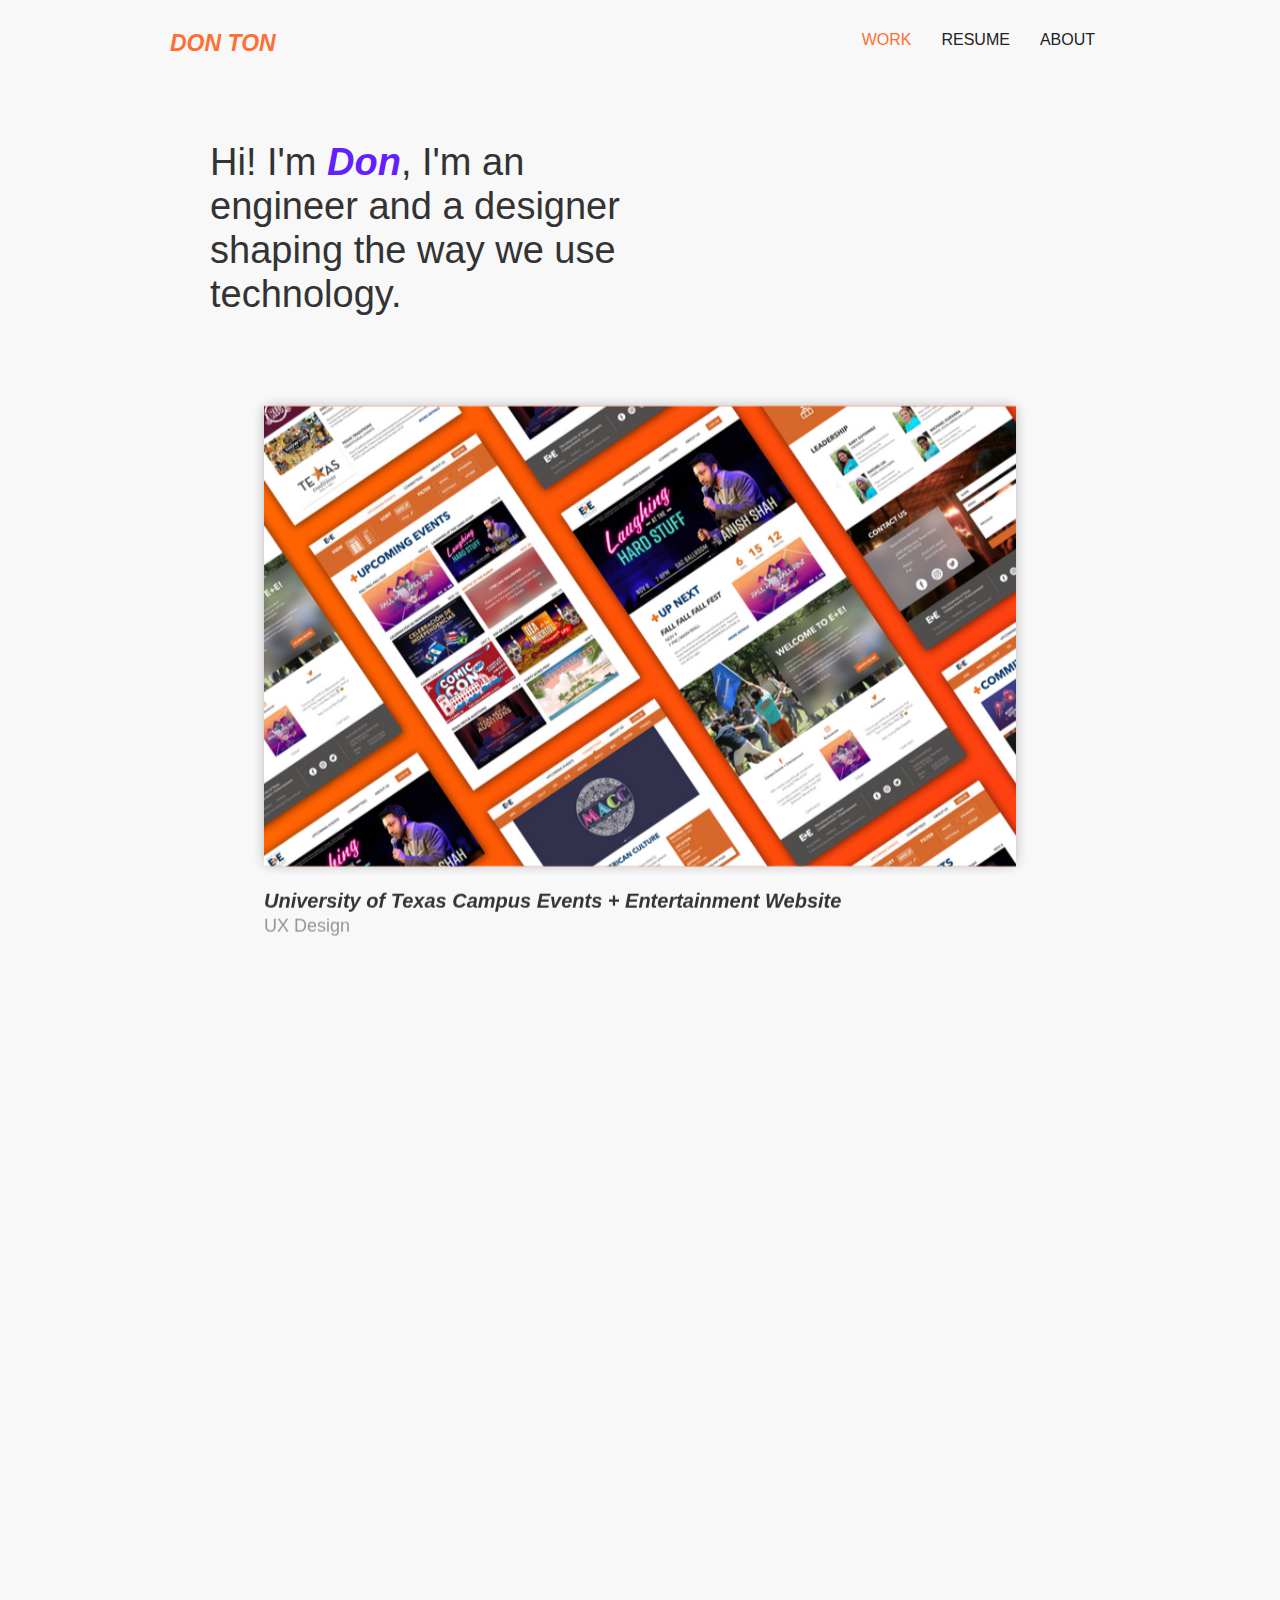
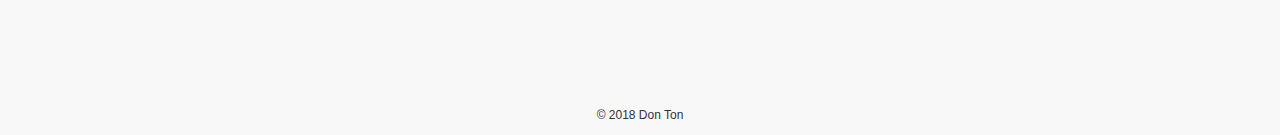
==== index.html @ e2d42fc4 "fixed coming soon images" ====
<!DOCTYPE html>
<!--  This site was created in Webflow. http://www.webflow.com  -->
<!--  Last Published: Tue Jan 30 2018 04:08:48 GMT+0000 (UTC)  -->
<html data-wf-page="5a4bef11a12183000115ef0e" data-wf-site="5a4bef11a12183000115ef0d">
<head>
  <meta charset="utf-8">
  <title>Don Ton</title>
  <meta content="width=device-width, initial-scale=1" name="viewport">
  <meta content="Webflow" name="generator">
  <link href="css/normalize.css" rel="stylesheet" type="text/css">
  <link href="css/webflow.css" rel="stylesheet" type="text/css">
  <link href="css/dontonportfolio.webflow.css" rel="stylesheet" type="text/css">
  <script src="https://ajax.googleapis.com/ajax/libs/webfont/1.4.7/webfont.js" type="text/javascript"></script>
  <script type="text/javascript">WebFont.load({  google: {    families: ["Changa One:400,400italic","Droid Sans:400,700","Roboto:100,100italic,300,300italic,regular,italic,500,500italic,700,700italic,900,900italic","Cabin:regular,italic,500,500italic,600,600italic,700,700italic","PT Sans Narrow:regular,700","Josefin Sans:100,100italic,300,300italic,regular,italic,600,600italic,700,700italic"]  }});</script>
  <!-- [if lt IE 9]><script src="https://cdnjs.cloudflare.com/ajax/libs/html5shiv/3.7.3/html5shiv.min.js" type="text/javascript"></script><![endif] -->
  <script type="text/javascript">!function(o,c){var n=c.documentElement,t=" w-mod-";n.className+=t+"js",("ontouchstart"in o||o.DocumentTouch&&c instanceof DocumentTouch)&&(n.className+=t+"touch")}(window,document);</script>
  <link href="images/32px.png" rel="shortcut icon" type="image/x-icon">
  <link href="images/256px.png" rel="apple-touch-icon">
  <!--  Global site tag (gtag.js) - Google Analytics  -->
  <script async="" src="https://www.googletagmanager.com/gtag/js?id=UA-113300469-1"></script>
  <script>
  window.dataLayer = window.dataLayer || [];
  function gtag(){dataLayer.push(arguments);}
  gtag('js', new Date());
  gtag('config', 'UA-113300469-1');
</script>
</head>
<body class="body">
  <div data-collapse="medium" data-animation="default" data-duration="400" id="top" class="navbar-2 w-nav">
    <div class="w-container">
      <a href="index.html" class="brand-2 w-nav-brand">
        <h1 class="heading-13">DON TON</h1>
      </a>
      <nav role="navigation" class="nav-menu w-nav-menu"><a href="index.html" class="nav ddnav w-nav-link">WORK</a><a href="https://drive.google.com/file/d/0BwDYaJEDB7R3Z2VQX3RZTGI2TVE/view?usp=sharing" target="_blank" class="nav ddnav w-nav-link">RESUME</a><a href="about.html" class="nav ddnav w-nav-link">ABOUT</a></nav>
      <div class="menu-button w-nav-button">
        <div class="w-icon-nav-menu"></div>
      </div>
    </div>
  </div>
  <div class="section-5">
    <div class="container w-container">
      <div class="div-block-2">
        <h1 class="heading-2">Hi! I&#x27;m <span><span class="text-span">Don</span></span>, I&#x27;m an engineer and a designer shaping the way we use technology.</h1>
      </div>
    </div>
  </div>
  <div class="section-3">
    <div class="container-2 w-container">
      <div class="div-block-3">
        <div data-w-id="9447a1da-b2bb-6eb6-b1cc-6c941871464e" style="-webkit-transform:translateX(0) translateY(50PX) translateZ(0) scaleX(1) scaleY(1) scaleZ(1) rotateX(0) rotateY(0) rotateZ(0) skewX(0) skewY(0);-moz-transform:translateX(0) translateY(50PX) translateZ(0) scaleX(1) scaleY(1) scaleZ(1) rotateX(0) rotateY(0) rotateZ(0) skewX(0) skewY(0);-ms-transform:translateX(0) translateY(50PX) translateZ(0) scaleX(1) scaleY(1) scaleZ(1) rotateX(0) rotateY(0) rotateZ(0) skewX(0) skewY(0);transform:translateX(0) translateY(50PX) translateZ(0) scaleX(1) scaleY(1) scaleZ(1) rotateX(0) rotateY(0) rotateZ(0) skewX(0) skewY(0);opacity:0"><a href="campus-e-e.html" class="link-block w-inline-block"><img src="images/EE-Site-Transparent.png" width="960" srcset="images/EE-Site-Transparent-p-500.png 500w, images/EE-Site-Transparent-p-800.png 800w, images/EE-Site-Transparent-p-1080.png 1080w, images/EE-Site-Transparent-p-1600.png 1600w, images/EE-Site-Transparent.png 1920w" sizes="(max-width: 767px) 80vw, (max-width: 991px) 582.390625px, 752px" class="hoverimage"></a>
          <div class="text-block work-title"><a href="campus-e-e.html" class="link-2">University of Texas Campus Events + Entertainment Website</a></div>
          <div class="text-block-2 work-subtitle">UX Design</div>
        </div>
        <div class="div-block-6">
          <div data-w-id="d69707d6-e929-59fb-30eb-689b2f5134c8" style="-webkit-transform:translateX(0) translateY(50PX) translateZ(0) scaleX(1) scaleY(1) scaleZ(1) rotateX(0) rotateY(0) rotateZ(0) skewX(0) skewY(0);-moz-transform:translateX(0) translateY(50PX) translateZ(0) scaleX(1) scaleY(1) scaleZ(1) rotateX(0) rotateY(0) rotateZ(0) skewX(0) skewY(0);-ms-transform:translateX(0) translateY(50PX) translateZ(0) scaleX(1) scaleY(1) scaleZ(1) rotateX(0) rotateY(0) rotateZ(0) skewX(0) skewY(0);transform:translateX(0) translateY(50PX) translateZ(0) scaleX(1) scaleY(1) scaleZ(1) rotateX(0) rotateY(0) rotateZ(0) skewX(0) skewY(0);opacity:0" class="div-block-5"><a href="kayak-test-plan.html" class="link-block-3 w-inline-block"><img src="images/kayak_logo.png" width="424" srcset="images/kayak_logo-p-500.png 500w, images/kayak_logo-p-800.png 800w, images/kayak_logo-p-1080.png 1080w, images/kayak_logo.png 1400w" sizes="(max-width: 767px) 80vw, (max-width: 991px) 283.6875px, 368.5px" class="image-8 hoverimage"><img src="https://d3e54v103j8qbb.cloudfront.net/img/image-placeholder.svg" class="image-7"></a>
            <div class="text-block work-title"><a href="kayak-test-plan.html" class="link">Kayak.com</a></div>
            <div class="text-block-2 work-subtitle">Usability Test Plan</div>
          </div>
          <div data-w-id="7bc3f62b-4ec5-2bdc-a363-fc3814b26ce9" style="-webkit-transform:translateX(0) translateY(50PX) translateZ(0) scaleX(1) scaleY(1) scaleZ(1) rotateX(0) rotateY(0) rotateZ(0) skewX(0) skewY(0);-moz-transform:translateX(0) translateY(50PX) translateZ(0) scaleX(1) scaleY(1) scaleZ(1) rotateX(0) rotateY(0) rotateZ(0) skewX(0) skewY(0);-ms-transform:translateX(0) translateY(50PX) translateZ(0) scaleX(1) scaleY(1) scaleZ(1) rotateX(0) rotateY(0) rotateZ(0) skewX(0) skewY(0);transform:translateX(0) translateY(50PX) translateZ(0) scaleX(1) scaleY(1) scaleZ(1) rotateX(0) rotateY(0) rotateZ(0) skewX(0) skewY(0);opacity:0" class="div-block-4"><a href="mahlzeit.html" class="link-block-2 work-small-link-block w-inline-block"><img src="images/mahlzeit.png" srcset="images/mahlzeit-p-500.png 500w, images/mahlzeit.png 800w" sizes="(max-width: 767px) 80vw, (max-width: 991px) 283.6875px, 368.5px" class="image-6 hoverimage mahlzeit"></a>
            <div class="text-block work-title"><a href="mahlzeit.html" class="link-7">Mahlzeit</a></div>
            <div class="text-block-2 work-subtitle">UX Design</div>
          </div>
        </div>
        <div class="div-block-6">
          <div data-w-id="d1ca4bf1-6d87-4ffd-d56f-b4060c0e8e09" style="-webkit-transform:translateX(0) translateY(50PX) translateZ(0) scaleX(1) scaleY(1) scaleZ(1) rotateX(0) rotateY(0) rotateZ(0) skewX(0) skewY(0);-moz-transform:translateX(0) translateY(50PX) translateZ(0) scaleX(1) scaleY(1) scaleZ(1) rotateX(0) rotateY(0) rotateZ(0) skewX(0) skewY(0);-ms-transform:translateX(0) translateY(50PX) translateZ(0) scaleX(1) scaleY(1) scaleZ(1) rotateX(0) rotateY(0) rotateZ(0) skewX(0) skewY(0);transform:translateX(0) translateY(50PX) translateZ(0) scaleX(1) scaleY(1) scaleZ(1) rotateX(0) rotateY(0) rotateZ(0) skewX(0) skewY(0);opacity:0" class="_3-div-block"><a href="#" data-w-id="c76c3f83-8e18-0bca-6c7d-7556d8a70be1" class="link-block-2 work-small-link-block wingspan-logo w-inline-block"><img src="images/Logo.png" srcset="images/Logo-p-500.png 500w, images/Logo-p-800.png 800w, images/Logo-p-1080.png 1080w, images/Logo-p-1600.png 1600w, images/Logo.png 1920w" sizes="(max-width: 767px) 80vw, (max-width: 991px) 283.6875px, 368.5px" data-w-id="86e33821-9296-d66e-a7e3-c7a1978250fe" class="hoverimage wingspan-image"><div data-w-id="7f55cafb-b889-8d46-1df0-5eab8d3a43fb" style="opacity:0" class="div-block-56"><img src="images/Coming-Soon.png" srcset="images/Coming-Soon.png 500w, images/Coming-Soon.png 800w, images/Coming-Soon.png 1080w, images/Coming-Soon.png 1600w, images/Coming-Soon.png 1920w" sizes="(max-width: 767px) 80vw, 100vw" class="image-48"></div></a>
            <div class="text-block work-title">Wingspan, <span class="text-span-4">Travel App</span> - Coming Soon!</div>
            <div class="text-block-2 work-subtitle">UI Design</div>
          </div>
          <div data-w-id="a17f3836-2efb-3d83-316a-ea0e5244ef3d" style="-webkit-transform:translateX(0) translateY(50PX) translateZ(0) scaleX(1) scaleY(1) scaleZ(1) rotateX(0) rotateY(0) rotateZ(0) skewX(0) skewY(0);-moz-transform:translateX(0) translateY(50PX) translateZ(0) scaleX(1) scaleY(1) scaleZ(1) rotateX(0) rotateY(0) rotateZ(0) skewX(0) skewY(0);-ms-transform:translateX(0) translateY(50PX) translateZ(0) scaleX(1) scaleY(1) scaleZ(1) rotateX(0) rotateY(0) rotateZ(0) skewX(0) skewY(0);transform:translateX(0) translateY(50PX) translateZ(0) scaleX(1) scaleY(1) scaleZ(1) rotateX(0) rotateY(0) rotateZ(0) skewX(0) skewY(0);opacity:0" class="aurora-div-block">
            <a data-w-id="2f7067c3-fb6d-7359-968e-c7de57737de2" class="link-block-3 aurora-link-block w-inline-block">
              <div data-w-id="fc882aa8-d7e2-8c16-4613-5b9566a446fc" style="opacity:0" class="div-block-56"><img src="images/Coming-Soon.png" srcset="images/Coming-Soon.png 500w, images/Coming-Soon.png 800w, images/Coming-Soon.png 1080w, images/Coming-Soon.png 1600w, images/Coming-Soon.png 1920w" sizes="(max-width: 767px) 80vw, 100vw" class="image-48"></div><img src="images/Aurora-Logo.png" width="424" srcset="images/Aurora-Logo-p-500.png 500w, images/Aurora-Logo-p-800.png 800w, images/Aurora-Logo-p-1080.png 1080w, images/Aurora-Logo-p-1600.png 1600w, images/Aurora-Logo.png 1920w" sizes="(max-width: 767px) 80vw, (max-width: 991px) 283.6875px, 368.5px" data-w-id="dc623fe4-3d17-f703-9fc0-3b1ca26b6075" class="hoverimage aurora-logo"><img src="https://d3e54v103j8qbb.cloudfront.net/img/image-placeholder.svg" class="image-7"></a>
            <div class="text-block work-title"><a href="https://docs.google.com/document/d/1ycQDcI0s8FsYxMgKnh8qW-5f6Nqr53JHQDt6gUp_l6w/edit?usp=sharing" target="_blank" class="link">A</a>urora, <span class="text-span-3">Guitar Teaching Tool</span> - Coming soon!</div>
            <div class="text-block-2 work-subtitle">UX Design</div>
          </div>
        </div>
      </div>
    </div>
  </div>
  <div>
    <div class="w-container">
      <div>
        <p class="paragraph-12">© 2018 Don Ton</p>
      </div>
    </div>
  </div>
  <script src="https://ajax.googleapis.com/ajax/libs/jquery/2.2.0/jquery.min.js" type="text/javascript"></script>
  <script src="js/webflow.js" type="text/javascript"></script>
  <!-- [if lte IE 9]><script src="https://cdnjs.cloudflare.com/ajax/libs/placeholders/3.0.2/placeholders.min.js"></script><![endif] -->
</body>
</html>
---- css/webflow.css ----
@font-face {
  font-family: 'webflow-icons';
  src: url([data-uri]) format('truetype'), url([data-uri]) format('woff');
  font-weight: normal;
  font-style: normal;
}
[class^="w-icon-"],
[class*=" w-icon-"] {
  font-family: 'webflow-icons';
  speak: none;
  font-style: normal;
  font-weight: normal;
  font-variant: normal;
  text-transform: none;
  line-height: 1;
  -webkit-font-smoothing: antialiased;
  -moz-osx-font-smoothing: grayscale;
}
.w-icon-slider-right:before {
  content: "\e600";
}
.w-icon-slider-left:before {
  content: "\e601";
}
.w-icon-nav-menu:before {
  content: "\e602";
}
.w-icon-arrow-down:before,
.w-icon-dropdown-toggle:before {
  content: "\e603";
}
* {
  -webkit-box-sizing: border-box;
  -moz-box-sizing: border-box;
  box-sizing: border-box;
}
html {
  height: 100%;
}
body {
  margin: 0;
  min-height: 100%;
  background-color: #fff;
  font-family: Arial, sans-serif;
  font-size: 14px;
  line-height: 20px;
  color: #333;
}
img {
  max-width: 100%;
  vertical-align: middle;
  display: inline-block;
}
html.w-mod-touch * {
  background-attachment: scroll !important;
}
.w-block {
  display: block;
}
.w-inline-block {
  max-width: 100%;
  display: inline-block;
}
.w-clearfix:before,
.w-clearfix:after {
  content: " ";
  display: table;
}
.w-clearfix:after {
  clear: both;
}
.w-hidden {
  display: none;
}
.w-button {
  display: inline-block;
  padding: 9px 15px;
  background-color: #3898EC;
  color: white;
  border: 0;
  line-height: inherit;
  text-decoration: none;
  cursor: pointer;
  border-radius: 0;
}
input.w-button {
  -webkit-appearance: button;
}
html[data-w-dynpage] [data-w-cloak] {
  color: transparent !important;
}
.w-webflow-badge,
.w-webflow-badge * {
  position: static;
  left: auto;
  top: auto;
  right: auto;
  bottom: auto;
  z-index: auto;
  display: block;
  visibility: visible;
  overflow: visible;
  overflow-x: visible;
  overflow-y: visible;
  box-sizing: border-box;
  width: auto;
  height: auto;
  max-height: none;
  max-width: none;
  min-height: 0;
  min-width: 0;
  margin: 0;
  padding: 0;
  float: none;
  clear: none;
  border: 0 none transparent;
  border-radius: 0;
  background: none;
  background-image: none;
  background-position: 0% 0%;
  background-size: auto auto;
  background-repeat: repeat;
  background-origin: padding-box;
  background-clip: border-box;
  background-attachment: scroll;
  background-color: transparent;
  box-shadow: none;
  opacity: 1.0;
  transform: none;
  transition: none;
  direction: ltr;
  font-family: inherit;
  font-weight: inherit;
  color: inherit;
  font-size: inherit;
  line-height: inherit;
  font-style: inherit;
  font-variant: inherit;
  text-align: inherit;
  letter-spacing: inherit;
  text-decoration: inherit;
  text-indent: 0;
  text-transform: inherit;
  list-style-type: disc;
  text-shadow: none;
  font-smoothing: auto;
  vertical-align: baseline;
  cursor: inherit;
  white-space: inherit;
  word-break: normal;
  word-spacing: normal;
  word-wrap: normal;
}
.w-webflow-badge {
  position: fixed !important;
  display: inline-block !important;
  visibility: visible !important;
  opacity: 1 !important;
  z-index: 2147483647 !important;
  top: auto !important;
  right: 12px !important;
  bottom: 12px !important;
  left: auto !important;
  color: #AAADB0 !important;
  background-color: #fff !important;
  border-radius: 3px !important;
  padding: 6px 8px 6px 6px !important;
  font-size: 12px !important;
  opacity: 1.0 !important;
  line-height: 14px !important;
  text-decoration: none !important;
  transform: none !important;
  margin: 0 !important;
  width: auto !important;
  height: auto !important;
  overflow: visible !important;
  white-space: nowrap;
  box-shadow: 0 0 0 1px rgba(0, 0, 0, 0.1), 0px 1px 3px rgba(0, 0, 0, 0.1);
}
.w-webflow-badge > img {
  display: inline-block !important;
  visibility: visible !important;
  opacity: 1 !important;
  vertical-align: middle !important;
}
h1,
h2,
h3,
h4,
h5,
h6 {
  font-weight: bold;
  margin-bottom: 10px;
}
h1 {
  font-size: 38px;
  line-height: 44px;
  margin-top: 20px;
}
h2 {
  font-size: 32px;
  line-height: 36px;
  margin-top: 20px;
}
h3 {
  font-size: 24px;
  line-height: 30px;
  margin-top: 20px;
}
h4 {
  font-size: 18px;
  line-height: 24px;
  margin-top: 10px;
}
h5 {
  font-size: 14px;
  line-height: 20px;
  margin-top: 10px;
}
h6 {
  font-size: 12px;
  line-height: 18px;
  margin-top: 10px;
}
p {
  margin-top: 0;
  margin-bottom: 10px;
}
blockquote {
  margin: 0 0 10px 0;
  padding: 10px 20px;
  border-left: 5px solid #E2E2E2;
  font-size: 18px;
  line-height: 22px;
}
figure {
  margin: 0;
  margin-bottom: 10px;
}
figcaption {
  margin-top: 5px;
  text-align: center;
}
ul,
ol {
  margin-top: 0px;
  margin-bottom: 10px;
  padding-left: 40px;
}
.w-list-unstyled {
  padding-left: 0;
  list-style: none;
}
.w-embed:before,
.w-embed:after {
  content: " ";
  display: table;
}
.w-embed:after {
  clear: both;
}
.w-video {
  width: 100%;
  position: relative;
  padding: 0;
}
.w-video iframe,
.w-video object,
.w-video embed {
  position: absolute;
  top: 0;
  left: 0;
  width: 100%;
  height: 100%;
}
fieldset {
  padding: 0;
  margin: 0;
  border: 0;
}
button,
html input[type="button"],
input[type="reset"] {
  border: 0;
  cursor: pointer;
  -webkit-appearance: button;
}
.w-form {
  margin: 0 0 15px;
}
.w-form-done {
  display: none;
  padding: 20px;
  text-align: center;
  background-color: #dddddd;
}
.w-form-fail {
  display: none;
  margin-top: 10px;
  padding: 10px;
  background-color: #ffdede;
}
label {
  display: block;
  margin-bottom: 5px;
  font-weight: bold;
}
.w-input,
.w-select {
  display: block;
  width: 100%;
  height: 38px;
  padding: 8px 12px;
  margin-bottom: 10px;
  font-size: 14px;
  line-height: 1.428571429;
  color: #333333;
  vertical-align: middle;
  background-color: #ffffff;
  border: 1px solid #cccccc;
}
.w-input:-moz-placeholder,
.w-select:-moz-placeholder {
  color: #999;
}
.w-input::-moz-placeholder,
.w-select::-moz-placeholder {
  color: #999;
  opacity: 1;
}
.w-input:-ms-input-placeholder,
.w-select:-ms-input-placeholder {
  color: #999;
}
.w-input::-webkit-input-placeholder,
.w-select::-webkit-input-placeholder {
  color: #999;
}
.w-input:focus,
.w-select:focus {
  border-color: #3898EC;
  outline: 0;
}
.w-input[disabled],
.w-select[disabled],
.w-input[readonly],
.w-select[readonly],
fieldset[disabled] .w-input,
fieldset[disabled] .w-select {
  cursor: not-allowed;
  background-color: #eeeeee;
}
textarea.w-input,
textarea.w-select {
  height: auto;
}
.w-select {
  background-image: -webkit-linear-gradient(white 0%, #f3f3f3 100%);
  background-image: linear-gradient(white 0%, #f3f3f3 100%);
}
.w-select[multiple] {
  height: auto;
}
.w-form-label {
  display: inline-block;
  cursor: pointer;
  font-weight: normal;
  margin-bottom: 0px;
}
.w-checkbox,
.w-radio {
  display: block;
  margin-bottom: 5px;
  padding-left: 20px;
}
.w-checkbox:before,
.w-radio:before,
.w-checkbox:after,
.w-radio:after {
  content: " ";
  display: table;
}
.w-checkbox:after,
.w-radio:after {
  clear: both;
}
.w-checkbox-input,
.w-radio-input {
  margin: 4px 0 0;
  margin-top: 1px \9;
  line-height: normal;
  float: left;
  margin-left: -20px;
}
.w-radio-input {
  margin-top: 3px;
}
.w-container {
  margin-left: auto;
  margin-right: auto;
  max-width: 940px;
}
.w-container:before,
.w-container:after {
  content: " ";
  display: table;
}
.w-container:after {
  clear: both;
}
.w-container .w-row {
  margin-left: -10px;
  margin-right: -10px;
}
.w-row:before,
.w-row:after {
  content: " ";
  display: table;
}
.w-row:after {
  clear: both;
}
.w-row .w-row {
  margin-left: 0;
  margin-right: 0;
}
.w-col {
  position: relative;
  float: left;
  width: 100%;
  min-height: 1px;
  padding-left: 10px;
  padding-right: 10px;
}
.w-col .w-col {
  padding-left: 0;
  padding-right: 0;
}
.w-col-1 {
  width: 8.33333333%;
}
.w-col-2 {
  width: 16.66666667%;
}
.w-col-3 {
  width: 25%;
}
.w-col-4 {
  width: 33.33333333%;
}
.w-col-5 {
  width: 41.66666667%;
}
.w-col-6 {
  width: 50%;
}
.w-col-7 {
  width: 58.33333333%;
}
.w-col-8 {
  width: 66.66666667%;
}
.w-col-9 {
  width: 75%;
}
.w-col-10 {
  width: 83.33333333%;
}
.w-col-11 {
  width: 91.66666667%;
}
.w-col-12 {
  width: 100%;
}
.w-hidden-main {
  display: none !important;
}
@media screen and (max-width: 991px) {
  .w-container {
    max-width: 728px;
  }
  .w-hidden-main {
    display: inherit !important;
  }
  .w-hidden-medium {
    display: none !important;
  }
  .w-col-medium-1 {
    width: 8.33333333%;
  }
  .w-col-medium-2 {
    width: 16.66666667%;
  }
  .w-col-medium-3 {
    width: 25%;
  }
  .w-col-medium-4 {
    width: 33.33333333%;
  }
  .w-col-medium-5 {
    width: 41.66666667%;
  }
  .w-col-medium-6 {
    width: 50%;
  }
  .w-col-medium-7 {
    width: 58.33333333%;
  }
  .w-col-medium-8 {
    width: 66.66666667%;
  }
  .w-col-medium-9 {
    width: 75%;
  }
  .w-col-medium-10 {
    width: 83.33333333%;
  }
  .w-col-medium-11 {
    width: 91.66666667%;
  }
  .w-col-medium-12 {
    width: 100%;
  }
  .w-col-stack {
    width: 100%;
    left: auto;
    right: auto;
  }
}
@media screen and (max-width: 767px) {
  .w-hidden-main {
    display: inherit !important;
  }
  .w-hidden-medium {
    display: inherit !important;
  }
  .w-hidden-small {
    display: none !important;
  }
  .w-row,
  .w-container .w-row {
    margin-left: 0;
    margin-right: 0;
  }
  .w-col {
    width: 100%;
    left: auto;
    right: auto;
  }
  .w-col-small-1 {
    width: 8.33333333%;
  }
  .w-col-small-2 {
    width: 16.66666667%;
  }
  .w-col-small-3 {
    width: 25%;
  }
  .w-col-small-4 {
    width: 33.33333333%;
  }
  .w-col-small-5 {
    width: 41.66666667%;
  }
  .w-col-small-6 {
    width: 50%;
  }
  .w-col-small-7 {
    width: 58.33333333%;
  }
  .w-col-small-8 {
    width: 66.66666667%;
  }
  .w-col-small-9 {
    width: 75%;
  }
  .w-col-small-10 {
    width: 83.33333333%;
  }
  .w-col-small-11 {
    width: 91.66666667%;
  }
  .w-col-small-12 {
    width: 100%;
  }
}
@media screen and (max-width: 479px) {
  .w-container {
    max-width: none;
  }
  .w-hidden-main {
    display: inherit !important;
  }
  .w-hidden-medium {
    display: inherit !important;
  }
  .w-hidden-small {
    display: inherit !important;
  }
  .w-hidden-tiny {
    display: none !important;
  }
  .w-col {
    width: 100%;
  }
  .w-col-tiny-1 {
    width: 8.33333333%;
  }
  .w-col-tiny-2 {
    width: 16.66666667%;
  }
  .w-col-tiny-3 {
    width: 25%;
  }
  .w-col-tiny-4 {
    width: 33.33333333%;
  }
  .w-col-tiny-5 {
    width: 41.66666667%;
  }
  .w-col-tiny-6 {
    width: 50%;
  }
  .w-col-tiny-7 {
    width: 58.33333333%;
  }
  .w-col-tiny-8 {
    width: 66.66666667%;
  }
  .w-col-tiny-9 {
    width: 75%;
  }
  .w-col-tiny-10 {
    width: 83.33333333%;
  }
  .w-col-tiny-11 {
    width: 91.66666667%;
  }
  .w-col-tiny-12 {
    width: 100%;
  }
}
.w-widget {
  position: relative;
}
.w-widget-map {
  width: 100%;
  height: 400px;
}
.w-widget-map label {
  width: auto;
  display: inline;
}
.w-widget-map img {
  max-width: inherit;
}
.w-widget-map .gm-style-iw {
  width: 90% !important;
  height: auto !important;
  top: 7px !important;
  left: 6% !important;
  display: inline;
  text-align: center;
  overflow: hidden;
}
.w-widget-map .gm-style-iw + div {
  display: none;
}
.w-widget-twitter {
  overflow: hidden;
}
.w-widget-twitter-count-shim {
  display: inline-block;
  vertical-align: top;
  position: relative;
  width: 28px;
  height: 20px;
  text-align: center;
  background: white;
  border: #758696 solid 1px;
  border-radius: 3px;
}
.w-widget-twitter-count-shim * {
  pointer-events: none;
  -webkit-user-select: none;
  -moz-user-select: none;
  -ms-user-select: none;
  user-select: none;
}
.w-widget-twitter-count-shim .w-widget-twitter-count-inner {
  position: relative;
  font-size: 15px;
  line-height: 12px;
  text-align: center;
  color: #999;
  font-family: serif;
}
.w-widget-twitter-count-shim .w-widget-twitter-count-clear {
  position: relative;
  display: block;
}
.w-widget-twitter-count-shim.w--large {
  width: 36px;
  height: 28px;
  margin-left: 7px;
}
.w-widget-twitter-count-shim.w--large .w-widget-twitter-count-inner {
  font-size: 18px;
  line-height: 18px;
}
.w-widget-twitter-count-shim:not(.w--vertical) {
  margin-left: 5px;
  margin-right: 8px;
}
.w-widget-twitter-count-shim:not(.w--vertical).w--large {
  margin-left: 6px;
}
.w-widget-twitter-count-shim:not(.w--vertical):before,
.w-widget-twitter-count-shim:not(.w--vertical):after {
  top: 50%;
  left: 0;
  border: solid transparent;
  content: " ";
  height: 0;
  width: 0;
  position: absolute;
  pointer-events: none;
}
.w-widget-twitter-count-shim:not(.w--vertical):before {
  border-color: rgba(117, 134, 150, 0);
  border-right-color: #5d6c7b;
  border-width: 4px;
  margin-left: -9px;
  margin-top: -4px;
}
.w-widget-twitter-count-shim:not(.w--vertical).w--large:before {
  border-width: 5px;
  margin-left: -10px;
  margin-top: -5px;
}
.w-widget-twitter-count-shim:not(.w--vertical):after {
  border-color: rgba(255, 255, 255, 0);
  border-right-color: white;
  border-width: 4px;
  margin-left: -8px;
  margin-top: -4px;
}
.w-widget-twitter-count-shim:not(.w--vertical).w--large:after {
  border-width: 5px;
  margin-left: -9px;
  margin-top: -5px;
}
.w-widget-twitter-count-shim.w--vertical {
  width: 61px;
  height: 33px;
  margin-bottom: 8px;
}
.w-widget-twitter-count-shim.w--vertical:before,
.w-widget-twitter-count-shim.w--vertical:after {
  top: 100%;
  left: 50%;
  border: solid transparent;
  content: " ";
  height: 0;
  width: 0;
  position: absolute;
  pointer-events: none;
}
.w-widget-twitter-count-shim.w--vertical:before {
  border-color: rgba(117, 134, 150, 0);
  border-top-color: #5d6c7b;
  border-width: 5px;
  margin-left: -5px;
}
.w-widget-twitter-count-shim.w--vertical:after {
  border-color: rgba(255, 255, 255, 0);
  border-top-color: white;
  border-width: 4px;
  margin-left: -4px;
}
.w-widget-twitter-count-shim.w--vertical .w-widget-twitter-count-inner {
  font-size: 18px;
  line-height: 22px;
}
.w-widget-twitter-count-shim.w--vertical.w--large {
  width: 76px;
}
.w-widget-gplus {
  overflow: hidden;
}
.w-background-video {
  position: relative;
  overflow: hidden;
  height: 500px;
  color: white;
}
.w-background-video > video {
  background-size: cover;
  background-position: 50% 50%;
  position: absolute;
  right: -100%;
  bottom: -100%;
  top: -100%;
  left: -100%;
  margin: auto;
  min-width: 100%;
  min-height: 100%;
  z-index: -100;
}
.w-slider {
  position: relative;
  height: 300px;
  text-align: center;
  background: #dddddd;
  clear: both;
  -webkit-tap-highlight-color: rgba(0, 0, 0, 0);
  tap-highlight-color: rgba(0, 0, 0, 0);
}
.w-slider-mask {
  position: relative;
  display: block;
  overflow: hidden;
  z-index: 1;
  left: 0;
  right: 0;
  height: 100%;
  white-space: nowrap;
}
.w-slide {
  position: relative;
  display: inline-block;
  vertical-align: top;
  width: 100%;
  height: 100%;
  white-space: normal;
  text-align: left;
}
.w-slider-nav {
  position: absolute;
  z-index: 2;
  top: auto;
  right: 0;
  bottom: 0;
  left: 0;
  margin: auto;
  padding-top: 10px;
  height: 40px;
  text-align: center;
  -webkit-tap-highlight-color: rgba(0, 0, 0, 0);
  tap-highlight-color: rgba(0, 0, 0, 0);
}
.w-slider-nav.w-round > div {
  border-radius: 100%;
}
.w-slider-nav.w-num > div {
  width: auto;
  height: auto;
  padding: 0.2em 0.5em;
  font-size: inherit;
  line-height: inherit;
}
.w-slider-nav.w-shadow > div {
  box-shadow: 0 0 3px rgba(51, 51, 51, 0.4);
}
.w-slider-nav-invert {
  color: #fff;
}
.w-slider-nav-invert > div {
  background-color: rgba(34, 34, 34, 0.4);
}
.w-slider-nav-invert > div.w-active {
  background-color: #222;
}
.w-slider-dot {
  position: relative;
  display: inline-block;
  width: 1em;
  height: 1em;
  background-color: rgba(255, 255, 255, 0.4);
  cursor: pointer;
  margin: 0 3px 0.5em;
  transition: background-color 100ms, color 100ms;
}
.w-slider-dot.w-active {
  background-color: #fff;
}
.w-slider-arrow-left,
.w-slider-arrow-right {
  position: absolute;
  width: 80px;
  top: 0;
  right: 0;
  bottom: 0;
  left: 0;
  margin: auto;
  cursor: pointer;
  overflow: hidden;
  color: white;
  font-size: 40px;
  -webkit-tap-highlight-color: rgba(0, 0, 0, 0);
  tap-highlight-color: rgba(0, 0, 0, 0);
  -webkit-user-select: none;
  -moz-user-select: none;
  -ms-user-select: none;
  user-select: none;
}
.w-slider-arrow-left [class^="w-icon-"],
.w-slider-arrow-right [class^="w-icon-"],
.w-slider-arrow-left [class*=" w-icon-"],
.w-slider-arrow-right [class*=" w-icon-"] {
  position: absolute;
}
.w-slider-arrow-left {
  z-index: 3;
  right: auto;
}
.w-slider-arrow-right {
  z-index: 4;
  left: auto;
}
.w-icon-slider-left,
.w-icon-slider-right {
  top: 0;
  right: 0;
  bottom: 0;
  left: 0;
  margin: auto;
  width: 1em;
  height: 1em;
}
.w-dropdown {
  display: inline-block;
  position: relative;
  text-align: left;
  margin-left: auto;
  margin-right: auto;
  z-index: 900;
}
.w-dropdown-btn,
.w-dropdown-toggle,
.w-dropdown-link {
  position: relative;
  vertical-align: top;
  text-decoration: none;
  color: #222222;
  padding: 20px;
  text-align: left;
  margin-left: auto;
  margin-right: auto;
  white-space: nowrap;
}
.w-dropdown-toggle {
  -webkit-user-select: none;
  -moz-user-select: none;
  -ms-user-select: none;
  user-select: none;
  display: inline-block;
  cursor: pointer;
  padding-right: 40px;
}
.w-icon-dropdown-toggle {
  position: absolute;
  top: 0;
  right: 0;
  bottom: 0;
  margin: auto;
  margin-right: 20px;
  width: 1em;
  height: 1em;
}
.w-dropdown-list {
  position: absolute;
  background: #dddddd;
  display: none;
  min-width: 100%;
}
.w-dropdown-list.w--open {
  display: block;
}
.w-dropdown-link {
  padding: 10px 20px;
  display: block;
  color: #222222;
}
.w-dropdown-link.w--current {
  color: #0082f3;
}
.w-nav[data-collapse="all"] .w-dropdown,
.w-nav[data-collapse="all"] .w-dropdown-toggle {
  display: block;
}
.w-nav[data-collapse="all"] .w-dropdown-list {
  position: static;
}
@media screen and (max-width: 991px) {
  .w-nav[data-collapse="medium"] .w-dropdown,
  .w-nav[data-collapse="medium"] .w-dropdown-toggle {
    display: block;
  }
  .w-nav[data-collapse="medium"] .w-dropdown-list {
    position: static;
  }
}
@media screen and (max-width: 767px) {
  .w-nav[data-collapse="small"] .w-dropdown,
  .w-nav[data-collapse="small"] .w-dropdown-toggle {
    display: block;
  }
  .w-nav[data-collapse="small"] .w-dropdown-list {
    position: static;
  }
  .w-nav-brand {
    padding-left: 10px;
  }
}
@media screen and (max-width: 479px) {
  .w-nav[data-collapse="tiny"] .w-dropdown,
  .w-nav[data-collapse="tiny"] .w-dropdown-toggle {
    display: block;
  }
  .w-nav[data-collapse="tiny"] .w-dropdown-list {
    position: static;
  }
}
/**
 * ## Note
 * Safari (on both iOS and OS X) does not handle viewport units (vh, vw) well.
 * For example percentage units do not work on descendants of elements that
 * have any dimensions expressed in viewport units. It also doesn’t handle them at
 * all in `calc()`.
 */
/**
 * Wrapper around all lightbox elements
 *
 * 1. Since the lightbox can receive focus, IE also gives it an outline.
 * 2. Fixes flickering on Chrome when a transition is in progress
 *    underneath the lightbox.
 */
.w-lightbox-backdrop {
  color: #000;
  cursor: auto;
  font-family: serif;
  font-size: medium;
  font-style: normal;
  font-variant: normal;
  font-weight: normal;
  letter-spacing: normal;
  line-height: normal;
  list-style: disc;
  text-align: start;
  text-indent: 0;
  text-shadow: none;
  text-transform: none;
  visibility: visible;
  white-space: normal;
  word-break: normal;
  word-spacing: normal;
  word-wrap: normal;
  position: fixed;
  top: 0;
  right: 0;
  bottom: 0;
  left: 0;
  color: #fff;
  font-family: "Helvetica Neue", Helvetica, Ubuntu, "Segoe UI", Verdana, sans-serif;
  font-size: 17px;
  line-height: 1.2;
  font-weight: 300;
  text-align: center;
  background: rgba(0, 0, 0, 0.9);
  z-index: 2000;
  outline: 0;
  /* 1 */
  opacity: 0;
  -webkit-user-select: none;
  -moz-user-select: none;
  -ms-user-select: none;
  -webkit-tap-highlight-color: transparent;
  -webkit-transform: translate(0, 0);
  /* 2 */
}
/**
 * Neat trick to bind the rubberband effect to our canvas instead of the whole
 * document on iOS. It also prevents a bug that causes the document underneath to scroll.
 */
.w-lightbox-backdrop,
.w-lightbox-container {
  height: 100%;
  overflow: auto;
  -webkit-overflow-scrolling: touch;
}
.w-lightbox-content {
  position: relative;
  height: 100vh;
  overflow: hidden;
}
.w-lightbox-view {
  position: absolute;
  width: 100vw;
  height: 100vh;
  opacity: 0;
}
.w-lightbox-view:before {
  content: "";
  height: 100vh;
}
/* .w-lightbox-content */
.w-lightbox-group,
.w-lightbox-group .w-lightbox-view,
.w-lightbox-group .w-lightbox-view:before {
  height: 86vh;
}
.w-lightbox-frame,
.w-lightbox-view:before {
  display: inline-block;
  vertical-align: middle;
}
/*
 * 1. Remove default margin set by user-agent on the <figure> element.
 */
.w-lightbox-figure {
  position: relative;
  margin: 0;
  /* 1 */
}
.w-lightbox-group .w-lightbox-figure {
  cursor: pointer;
}
/**
 * IE adds image dimensions as width and height attributes on the IMG tag,
 * but we need both width and height to be set to auto to enable scaling.
 */
.w-lightbox-img {
  width: auto;
  height: auto;
  max-width: none;
}
/**
 * 1. Reset if style is set by user on "All Images"
 */
.w-lightbox-image {
  display: block;
  float: none;
  /* 1 */
  max-width: 100vw;
  max-height: 100vh;
}
.w-lightbox-group .w-lightbox-image {
  max-height: 86vh;
}
.w-lightbox-caption {
  position: absolute;
  right: 0;
  bottom: 0;
  left: 0;
  padding: .5em 1em;
  background: rgba(0, 0, 0, 0.4);
  text-align: left;
  text-overflow: ellipsis;
  white-space: nowrap;
  overflow: hidden;
}
.w-lightbox-embed {
  position: absolute;
  top: 0;
  right: 0;
  bottom: 0;
  left: 0;
  width: 100%;
  height: 100%;
}
.w-lightbox-control {
  position: absolute;
  top: 0;
  width: 4em;
  background-size: 24px;
  background-repeat: no-repeat;
  background-position: center;
  cursor: pointer;
  -webkit-transition: all .3s;
  transition: all .3s;
}
.w-lightbox-left {
  display: none;
  bottom: 0;
  left: 0;
  /* <svg xmlns="http://www.w3.org/2000/svg" viewBox="-20 0 24 40" width="24" height="40"><g transform="rotate(45)"><path d="m0 0h5v23h23v5h-28z" opacity=".4"/><path d="m1 1h3v23h23v3h-26z" fill="#fff"/></g></svg> */
  background-image: url("[data-uri]");
}
.w-lightbox-right {
  display: none;
  right: 0;
  bottom: 0;
  /* <svg xmlns="http://www.w3.org/2000/svg" viewBox="-4 0 24 40" width="24" height="40"><g transform="rotate(45)"><path d="m0-0h28v28h-5v-23h-23z" opacity=".4"/><path d="m1 1h26v26h-3v-23h-23z" fill="#fff"/></g></svg> */
  background-image: url("[data-uri]");
}
/*
 * Without specifying the with and height inside the SVG, all versions of IE render the icon too small.
 * The bug does not seem to manifest itself if the elements are tall enough such as the above arrows.
 * (http://stackoverflow.com/questions/16092114/background-size-differs-in-internet-explorer)
 */
.w-lightbox-close {
  right: 0;
  height: 2.6em;
  /* <svg xmlns="http://www.w3.org/2000/svg" viewBox="-4 0 18 17" width="18" height="17"><g transform="rotate(45)"><path d="m0 0h7v-7h5v7h7v5h-7v7h-5v-7h-7z" opacity=".4"/><path d="m1 1h7v-7h3v7h7v3h-7v7h-3v-7h-7z" fill="#fff"/></g></svg> */
  background-image: url("[data-uri]");
  background-size: 18px;
}
/**
 * 1. All IE versions add extra space at the bottom without this.
 */
.w-lightbox-strip {
  position: absolute;
  bottom: 0;
  left: 0;
  right: 0;
  padding: 0 1vh;
  line-height: 0;
  /* 1 */
  white-space: nowrap;
  overflow-x: auto;
  overflow-y: hidden;
}
/*
 * 1. We use content-box to avoid having to do `width: calc(10vh + 2vw)`
 *    which doesn’t work in Safari anyway.
 * 2. Chrome renders images pixelated when switching to GPU. Making sure
 *    the parent is also rendered on the GPU (by setting translate3d for
 *    example) fixes this behavior.
 */
.w-lightbox-item {
  display: inline-block;
  width: 10vh;
  padding: 2vh 1vh;
  box-sizing: content-box;
  /* 1 */
  cursor: pointer;
  -webkit-transform: translate3d(0, 0, 0);
  /* 2 */
}
.w-lightbox-active {
  opacity: .3;
}
.w-lightbox-thumbnail {
  position: relative;
  height: 10vh;
  background: #222;
  overflow: hidden;
}
.w-lightbox-thumbnail-image {
  position: absolute;
  top: 0;
  left: 0;
}
.w-lightbox-thumbnail .w-lightbox-tall {
  top: 50%;
  width: 100%;
  -webkit-transform: translate(0, -50%);
  -ms-transform: translate(0, -50%);
  transform: translate(0, -50%);
}
.w-lightbox-thumbnail .w-lightbox-wide {
  left: 50%;
  height: 100%;
  -webkit-transform: translate(-50%, 0);
  -ms-transform: translate(-50%, 0);
  transform: translate(-50%, 0);
}
/*
 * Spinner
 *
 * Absolute pixel values are used to avoid rounding errors that would cause
 * the white spinning element to be misaligned with the track.
 */
.w-lightbox-spinner {
  position: absolute;
  top: 50%;
  left: 50%;
  box-sizing: border-box;
  width: 40px;
  height: 40px;
  margin-top: -20px;
  margin-left: -20px;
  border: 5px solid rgba(0, 0, 0, 0.4);
  border-radius: 50%;
  -webkit-animation: spin .8s infinite linear;
  animation: spin .8s infinite linear;
}
.w-lightbox-spinner:after {
  content: "";
  position: absolute;
  top: -4px;
  right: -4px;
  bottom: -4px;
  left: -4px;
  border: 3px solid transparent;
  border-bottom-color: #fff;
  border-radius: 50%;
}
/*
 * Utility classes
 */
.w-lightbox-hide {
  display: none;
}
.w-lightbox-noscroll {
  overflow: hidden;
}
@media (min-width: 768px) {
  .w-lightbox-content {
    height: 96vh;
    margin-top: 2vh;
  }
  .w-lightbox-view,
  .w-lightbox-view:before {
    height: 96vh;
  }
  /* .w-lightbox-content */
  .w-lightbox-group,
  .w-lightbox-group .w-lightbox-view,
  .w-lightbox-group .w-lightbox-view:before {
    height: 84vh;
  }
  .w-lightbox-image {
    max-width: 96vw;
    max-height: 96vh;
  }
  .w-lightbox-group .w-lightbox-image {
    max-width: 82.3vw;
    max-height: 84vh;
  }
  .w-lightbox-left,
  .w-lightbox-right {
    display: block;
    opacity: .5;
  }
  .w-lightbox-close {
    opacity: .8;
  }
  .w-lightbox-control:hover {
    opacity: 1;
  }
}
.w-lightbox-inactive,
.w-lightbox-inactive:hover {
  opacity: 0;
}
.w-richtext:before,
.w-richtext:after {
  content: " ";
  display: table;
}
.w-richtext:after {
  clear: both;
}
.w-richtext ol,
.w-richtext ul {
  overflow: hidden;
}
.w-richtext .w-richtext-figure-selected.w-richtext-figure-type-video div:before,
.w-richtext .w-richtext-figure-selected[data-rt-type="video"] div:before {
  outline: 2px solid #2895f7;
}
.w-richtext .w-richtext-figure-selected.w-richtext-figure-type-image div,
.w-richtext .w-richtext-figure-selected[data-rt-type="image"] div {
  outline: 2px solid #2895f7;
}
.w-richtext figure.w-richtext-figure-type-video > div:before,
.w-richtext figure[data-rt-type="video"] > div:before {
  content: '';
  position: absolute;
  display: none;
  left: 0;
  top: 0;
  right: 0;
  bottom: 0;
  z-index: 1;
}
.w-richtext figure {
  position: relative;
  max-width: 60%;
}
.w-richtext figure > div:before {
  cursor: default!important;
}
.w-richtext figure img {
  width: 100%;
}
.w-richtext figure figcaption.w-richtext-figcaption-placeholder {
  opacity: 0.6;
}
.w-richtext figure div {
  /* fix incorrectly sized selection border in the data manager */
  font-size: 0px;
  color: transparent;
}
.w-richtext figure.w-richtext-figure-type-image,
.w-richtext figure[data-rt-type="image"] {
  display: table;
}
.w-richtext figure.w-richtext-figure-type-image > div,
.w-richtext figure[data-rt-type="image"] > div {
  display: inline-block;
}
.w-richtext figure.w-richtext-figure-type-image > figcaption,
.w-richtext figure[data-rt-type="image"] > figcaption {
  display: table-caption;
  caption-side: bottom;
}
.w-richtext figure.w-richtext-figure-type-video,
.w-richtext figure[data-rt-type="video"] {
  width: 60%;
  height: 0;
}
.w-richtext figure.w-richtext-figure-type-video iframe,
.w-richtext figure[data-rt-type="video"] iframe {
  position: absolute;
  top: 0;
  left: 0;
  width: 100%;
  height: 100%;
}
.w-richtext figure.w-richtext-figure-type-video > div,
.w-richtext figure[data-rt-type="video"] > div {
  width: 100%;
}
.w-richtext figure.w-richtext-align-center {
  margin-right: auto;
  margin-left: auto;
  clear: both;
}
.w-richtext figure.w-richtext-align-center.w-richtext-figure-type-image > div,
.w-richtext figure.w-richtext-align-center[data-rt-type="image"] > div {
  max-width: 100%;
}
.w-richtext figure.w-richtext-align-normal {
  clear: both;
}
.w-richtext figure.w-richtext-align-fullwidth {
  width: 100%;
  max-width: 100%;
  text-align: center;
  clear: both;
  display: block;
  margin-right: auto;
  margin-left: auto;
}
.w-richtext figure.w-richtext-align-fullwidth > div {
  display: inline-block;
  /* padding-bottom is used for aspect ratios in video figures
      we want the div to inherit that so hover/selection borders in the designer-canvas
      fit right*/
  padding-bottom: inherit;
}
.w-richtext figure.w-richtext-align-fullwidth > figcaption {
  display: block;
}
.w-richtext figure.w-richtext-align-floatleft {
  float: left;
  margin-right: 15px;
  clear: none;
}
.w-richtext figure.w-richtext-align-floatright {
  float: right;
  margin-left: 15px;
  clear: none;
}
.w-nav {
  position: relative;
  background: #dddddd;
  z-index: 1000;
}
.w-nav:before,
.w-nav:after {
  content: " ";
  display: table;
}
.w-nav:after {
  clear: both;
}
.w-nav-brand {
  position: relative;
  float: left;
  text-decoration: none;
  color: #333333;
}
.w-nav-link {
  position: relative;
  display: inline-block;
  vertical-align: top;
  text-decoration: none;
  color: #222222;
  padding: 20px;
  text-align: left;
  margin-left: auto;
  margin-right: auto;
}
.w-nav-link.w--current {
  color: #0082f3;
}
.w-nav-menu {
  position: relative;
  float: right;
}
.w--nav-menu-open {
  display: block !important;
  position: absolute;
  top: 100%;
  left: 0;
  right: 0;
  background: #C8C8C8;
  text-align: center;
  overflow: visible;
  min-width: 200px;
}
.w--nav-link-open {
  display: block;
  position: relative;
}
.w-nav-overlay {
  position: absolute;
  overflow: hidden;
  display: none;
  top: 100%;
  left: 0;
  right: 0;
  width: 100%;
}
.w-nav-overlay .w--nav-menu-open {
  top: 0;
}
.w-nav[data-animation="over-left"] .w-nav-overlay {
  width: auto;
}
.w-nav[data-animation="over-left"] .w-nav-overlay,
.w-nav[data-animation="over-left"] .w--nav-menu-open {
  right: auto;
  z-index: 1;
  top: 0;
}
.w-nav[data-animation="over-right"] .w-nav-overlay {
  width: auto;
}
.w-nav[data-animation="over-right"] .w-nav-overlay,
.w-nav[data-animation="over-right"] .w--nav-menu-open {
  left: auto;
  z-index: 1;
  top: 0;
}
.w-nav-button {
  position: relative;
  float: right;
  padding: 18px;
  font-size: 24px;
  display: none;
  cursor: pointer;
  -webkit-tap-highlight-color: rgba(0, 0, 0, 0);
  tap-highlight-color: rgba(0, 0, 0, 0);
  -webkit-user-select: none;
  -moz-user-select: none;
  -ms-user-select: none;
  user-select: none;
}
.w-nav-button.w--open {
  background-color: #C8C8C8;
  color: white;
}
.w-nav[data-collapse="all"] .w-nav-menu {
  display: none;
}
.w-nav[data-collapse="all"] .w-nav-button {
  display: block;
}
@media screen and (max-width: 991px) {
  .w-nav[data-collapse="medium"] .w-nav-menu {
    display: none;
  }
  .w-nav[data-collapse="medium"] .w-nav-button {
    display: block;
  }
}
@media screen and (max-width: 767px) {
  .w-nav[data-collapse="small"] .w-nav-menu {
    display: none;
  }
  .w-nav[data-collapse="small"] .w-nav-button {
    display: block;
  }
  .w-nav-brand {
    padding-left: 10px;
  }
}
@media screen and (max-width: 479px) {
  .w-nav[data-collapse="tiny"] .w-nav-menu {
    display: none;
  }
  .w-nav[data-collapse="tiny"] .w-nav-button {
    display: block;
  }
}
.w-tabs {
  position: relative;
}
.w-tabs:before,
.w-tabs:after {
  content: " ";
  display: table;
}
.w-tabs:after {
  clear: both;
}
.w-tab-menu {
  position: relative;
}
.w-tab-link {
  position: relative;
  display: inline-block;
  vertical-align: top;
  text-decoration: none;
  padding: 9px 30px;
  text-align: left;
  cursor: pointer;
  color: #222222;
  background-color: #dddddd;
}
.w-tab-link.w--current {
  background-color: #C8C8C8;
}
.w-tab-content {
  position: relative;
  display: block;
  overflow: hidden;
}
.w-tab-pane {
  position: relative;
  display: none;
}
.w--tab-active {
  display: block;
}
@media screen and (max-width: 479px) {
  .w-tab-link {
    display: block;
  }
}
.w-ix-emptyfix:after {
  content: "";
}
@keyframes spin {
  0% {
    transform: rotate(0deg);
  }
  100% {
    transform: rotate(360deg);
  }
}
.w-dyn-empty {
  padding: 10px;
  background-color: #dddddd;
}
.w-dyn-bind-empty {
  display: none !important;
}
.w-condition-invisible {
  display: none !important;
}
---- css/dontonportfolio.webflow.css ----
.utility-page-wrap {
  display: -webkit-box;
  display: -webkit-flex;
  display: -ms-flexbox;
  display: flex;
  width: 100vw;
  height: 100vh;
  max-height: 100%;
  max-width: 100%;
  -webkit-box-pack: center;
  -webkit-justify-content: center;
  -ms-flex-pack: center;
  justify-content: center;
  -webkit-box-align: center;
  -webkit-align-items: center;
  -ms-flex-align: center;
  align-items: center;
}

.utility-page-content {
  display: -webkit-box;
  display: -webkit-flex;
  display: -ms-flexbox;
  display: flex;
  width: 260px;
  -webkit-box-orient: vertical;
  -webkit-box-direction: normal;
  -webkit-flex-direction: column;
  -ms-flex-direction: column;
  flex-direction: column;
  text-align: center;
}

.utility-page-form {
  display: -webkit-box;
  display: -webkit-flex;
  display: -ms-flexbox;
  display: flex;
  -webkit-box-orient: vertical;
  -webkit-box-direction: normal;
  -webkit-flex-direction: column;
  -ms-flex-direction: column;
  flex-direction: column;
  -webkit-box-align: stretch;
  -webkit-align-items: stretch;
  -ms-flex-align: stretch;
  align-items: stretch;
}

.div-block-2 {
  display: block;
  width: 50%;
  margin-right: 0px;
  margin-left: 40px;
  font-family: 'Changa One', Impact, sans-serif;
}

.container {
  margin-top: 0px;
  padding-top: 40px;
  padding-bottom: 40px;
}

.heading-2 {
  position: relative;
  z-index: 9999;
  overflow: visible;
  font-family: Cabin, sans-serif;
  font-style: normal;
  font-weight: 500;
}

.container-2 {
  padding-top: 40px;
  padding-bottom: 40px;
}

.section-3 {
  overflow: hidden;
  margin-bottom: 50px;
}

.body {
  background-color: #f8f8f8;
}

.div-block-3 {
  display: block;
  width: 80%;
  margin-right: auto;
  margin-left: auto;
}

.text-block {
  margin-top: 15px;
  margin-bottom: 5px;
  font-family: Cabin, sans-serif;
  font-size: 20px;
  line-height: 20px;
  font-style: italic;
  font-weight: 500;
}

.text-block.work-title {
  display: block;
  margin-top: 20px;
  margin-bottom: 5px;
  font-family: Cabin, sans-serif;
  font-style: italic;
  font-weight: 600;
}

.text-block-2 {
  font-family: Roboto, sans-serif;
  color: rgba(51, 51, 51, .5);
  font-size: 20px;
  font-weight: 400;
}

.text-block-2.work-subtitle {
  display: -webkit-box;
  display: -webkit-flex;
  display: -ms-flexbox;
  display: flex;
  font-family: Roboto, sans-serif;
  font-size: 18px;
  font-weight: 400;
}

.div-block-4 {
  width: 100%;
}

.div-block-5 {
  display: inline-block;
  width: 100%;
  margin-right: 15px;
}

.div-block-6 {
  display: -webkit-box;
  display: -webkit-flex;
  display: -ms-flexbox;
  display: flex;
  margin-top: 40px;
  -webkit-box-orient: horizontal;
  -webkit-box-direction: normal;
  -webkit-flex-direction: row;
  -ms-flex-direction: row;
  flex-direction: row;
  -webkit-box-pack: justify;
  -webkit-justify-content: space-between;
  -ms-flex-pack: justify;
  justify-content: space-between;
}

.link {
  color: #333;
  text-decoration: none;
}

.link-2 {
  color: #333;
  text-decoration: none;
}

.link-block {
  overflow: hidden;
  width: 100%;
  height: 460px;
  background-image: -webkit-linear-gradient(358deg, #f60, #ff4011);
  background-image: linear-gradient(92deg, #f60, #ff4011);
  box-shadow: 0 0 13px -1px rgba(0, 0, 0, .3);
  -webkit-transform: translate(0px, 0px);
  -ms-transform: translate(0px, 0px);
  transform: translate(0px, 0px);
}

.link-block:hover {
  -webkit-transform: none;
  -ms-transform: none;
  transform: none;
}

.hoverimage {
  min-width: 100%;
  -webkit-transition: all 200ms cubic-bezier(.455, .03, .515, .955);
  transition: all 200ms cubic-bezier(.455, .03, .515, .955);
}

.hoverimage:hover {
  position: static;
  overflow: visible;
  -webkit-transform: scale(1.09);
  -ms-transform: scale(1.09);
  transform: scale(1.09);
}

.hoverimage.aurora-logo {
  position: relative;
  z-index: 1;
  min-height: 100%;
  padding-top: 0px;
  padding-bottom: 0px;
}

.hoverimage.wingspan-image {
  position: relative;
  z-index: 4;
  padding-top: 8px;
  padding-bottom: 7px;
}

.hoverimage.wingspan-image:hover {
  -webkit-transform: scale(1.15);
  -ms-transform: scale(1.15);
  transform: scale(1.15);
}

.link-block-2 {
  overflow: hidden;
  width: 100%;
  height: 222px;
  background-image: -webkit-linear-gradient(348deg, #199aff, #0052ff);
  background-image: linear-gradient(102deg, #199aff, #0052ff);
  box-shadow: 0 0 6px 0 rgba(0, 0, 0, .3);
}

.link-block-2.work-small-link-block {
  background-image: -webkit-linear-gradient(348deg, #199aff, #0052ff);
  background-image: linear-gradient(102deg, #199aff, #0052ff);
}

.link-block-2.work-small-link-block.wingspan-logo {
  position: relative;
  background-image: -webkit-linear-gradient(270deg, #ffdd4c, #ffdd4c);
  background-image: linear-gradient(180deg, #ffdd4c, #ffdd4c);
  cursor: default;
}

.image-6 {
  display: block;
  width: 60%;
  margin-right: auto;
  margin-left: auto;
  padding-top: 85px;
}

.image-6.hoverimage {
  display: inline-block;
  overflow: visible;
  width: 100%;
  margin-right: auto;
  margin-left: auto;
  padding-top: 84px;
  padding-bottom: 80px;
}

.text-span {
  color: #651fff;
  font-style: italic;
  font-weight: 700;
}

.link-block-3 {
  display: block;
  overflow: hidden;
  width: 100%;
  height: 222px;
  background-image: -webkit-linear-gradient(270deg, #fff, #fff);
  background-image: linear-gradient(180deg, #fff, #fff);
  box-shadow: 0 0 6px 0 rgba(0, 0, 0, .3);
}

.link-block-3.aurora-link-block {
  position: relative;
  cursor: default;
}

.section-5 {
  position: relative;
}

.body-2 {
  background-image: -webkit-linear-gradient(270deg, #f8f8f8, #f8f8f8);
  background-image: linear-gradient(180deg, #f8f8f8, #f8f8f8);
  font-family: Cabin, sans-serif;
}

.div-block-10 {
  width: 50%;
  margin-right: 40px;
  margin-left: 40px;
}

.paragraph-2 {
  font-family: Roboto, sans-serif;
  font-size: 20px;
  line-height: 29px;
  font-weight: 300;
  text-align: left;
}

.heading-5 {
  margin-bottom: 20px;
  font-family: Cabin, sans-serif;
}

.navbar-2 {
  background-color: transparent;
}

.nav {
  padding: 30px 15px;
  font-family: Roboto, sans-serif;
  font-size: 16px;
  font-weight: 400;
}

.nav.w--current {
  color: #ff6f31;
}

.text-span-2 {
  color: #651fff;
  font-style: italic;
}

.image-7 {
  min-width: 100%;
}

.image-8 {
  display: block;
  width: 100%;
  min-width: 100%;
  margin-right: auto;
  margin-left: auto;
  padding-top: 86px;
  padding-bottom: 86px;
  -webkit-transition: all 200ms ease;
  transition: all 200ms ease;
}

.button {
  margin-top: 53px;
  padding: 22px 46px;
  border-radius: 2px;
  background-image: -webkit-linear-gradient(270deg, #651fff, #651fff);
  background-image: linear-gradient(180deg, #651fff, #651fff);
  font-family: Roboto, sans-serif;
}

.heading-6 {
  margin-bottom: 71px;
  font-family: Cabin, sans-serif;
  color: #ff6f31;
  font-size: 200px;
}

.div-block-11 {
  display: -webkit-box;
  display: -webkit-flex;
  display: -ms-flexbox;
  display: flex;
  -webkit-box-orient: vertical;
  -webkit-box-direction: normal;
  -webkit-flex-direction: column;
  -ms-flex-direction: column;
  flex-direction: column;
  -webkit-box-align: center;
  -webkit-align-items: center;
  -ms-flex-align: center;
  align-items: center;
}

.container-4 {
  margin-top: 91px;
  padding-top: 20px;
}

.paragraph-3 {
  margin-top: 29px;
  font-family: Roboto, sans-serif;
  font-size: 20px;
  line-height: 16px;
  font-weight: 300;
}

.container-5 {
  margin-bottom: 0px;
  padding-top: 1px;
}

.paragraph-4 {
  width: 80%;
  font-family: Roboto, sans-serif;
  color: rgba(51, 51, 51, .9);
  font-size: 16px;
  line-height: 25px;
  font-weight: 300;
  text-align: left;
}

.paragraph-4.project-body.project-intro-body {
  width: auto;
  margin-bottom: 0px;
  direction: ltr;
  color: #333;
  line-height: 25px;
  text-align: left;
}

.paragraph-4.project-body.project-intro-body.jkb {
  margin-top: 10px;
}

.heading-7 {
  width: 80%;
  margin-bottom: 20px;
  color: #651fff;
}

.heading-7.project-h1 {
  width: 100%;
  margin-top: 30px;
  margin-bottom: 30px;
  font-size: 36px;
  line-height: 39px;
  font-style: italic;
  font-weight: 700;
}

.section-6 {
  position: relative;
  z-index: 389;
  height: 55vh;
  margin-top: 0px;
  background-image: -webkit-linear-gradient(0deg, #ff6f31, #ff5d5d), -webkit-linear-gradient(270deg, rgba(0, 0, 0, .5), rgba(0, 0, 0, .5)), -webkit-linear-gradient(270deg, #f8f8f8, #f8f8f8);
  background-image: linear-gradient(90deg, #ff6f31, #ff5d5d), linear-gradient(180deg, rgba(0, 0, 0, .5), rgba(0, 0, 0, .5)), linear-gradient(180deg, #f8f8f8, #f8f8f8);
}

.section-6.mahl-hero {
  height: 50vh;
  background-image: -webkit-linear-gradient(0deg, #2800ff, #2800ff 0%, #0674ff);
  background-image: linear-gradient(90deg, #2800ff, #2800ff 0%, #0674ff);
}

.div-block-12 {
  position: relative;
  z-index: 614;
  display: -webkit-box;
  display: -webkit-flex;
  display: -ms-flexbox;
  display: flex;
  height: 100%;
  -webkit-box-orient: vertical;
  -webkit-box-direction: normal;
  -webkit-flex-direction: column;
  -ms-flex-direction: column;
  flex-direction: column;
  -webkit-box-pack: center;
  -webkit-justify-content: center;
  -ms-flex-pack: center;
  justify-content: center;
  -webkit-box-align: center;
  -webkit-align-items: center;
  -ms-flex-align: center;
  align-items: center;
}

.div-block-12.mahlzeit-hero {
  z-index: 1009;
}

.image-9 {
  position: static;
  overflow: visible;
  width: 42vh;
  -webkit-box-flex: 0;
  -webkit-flex: 0 auto;
  -ms-flex: 0 auto;
  flex: 0 auto;
  box-shadow: -14px 19px 11px 0 rgba(0, 0, 0, .3);
  opacity: 1;
  -webkit-transform: rotateX(-50deg) rotateY(0deg) rotateZ(-43deg);
  transform: rotateX(-50deg) rotateY(0deg) rotateZ(-43deg);
  -webkit-transform-style: preserve-3d;
  transform-style: preserve-3d;
}

.image-9.mahlzeit-image {
  position: static;
  z-index: 999999;
  width: 80vh;
}

._3-div-block {
  width: 50%;
  margin-right: 15px;
}

.aurora-div-block {
  width: 50%;
}

.text-span-3 {
  font-weight: 400;
}

.text-span-4 {
  font-weight: 400;
}

.container-6 {
  display: -webkit-box;
  display: -webkit-flex;
  display: -ms-flexbox;
  display: flex;
}

.div-block-13 {
  position: relative;
  margin-right: 63px;
  margin-left: 88px;
  padding-top: 25px;
}

.section-7 {
  margin-top: 176px;
  margin-bottom: 30px;
}

.section-7.eesection7 {
  margin-top: 30px;
}

.section-7.kayaksection7 {
  margin-top: 0px;
}

.section-7.mahl7 {
  margin-top: 40px;
}

.project-h2 {
  display: block;
  margin-top: 30px;
  margin-bottom: 10px;
  -webkit-box-pack: start;
  -webkit-justify-content: flex-start;
  -ms-flex-pack: start;
  justify-content: flex-start;
  color: #ff6f31;
  font-size: 28px;
  text-align: left;
}

.project-h2.ua {
  margin-top: 30px;
  -webkit-align-self: flex-start;
  -ms-flex-item-align: start;
  align-self: flex-start;
}

.project-h2.ua.concl {
  margin-top: 20px;
  color: #f8f8f8;
  font-weight: 500;
}

.div-block-14 {
  position: relative;
  display: -webkit-box;
  display: -webkit-flex;
  display: -ms-flexbox;
  display: flex;
  -webkit-box-orient: vertical;
  -webkit-box-direction: normal;
  -webkit-flex-direction: column;
  -ms-flex-direction: column;
  flex-direction: column;
  -webkit-box-pack: start;
  -webkit-justify-content: flex-start;
  -ms-flex-pack: start;
  justify-content: flex-start;
  -webkit-box-align: start;
  -webkit-align-items: flex-start;
  -ms-flex-align: start;
  align-items: flex-start;
}

.div-block-14.discovery-div {
  width: 100%;
  max-width: auto;
  margin-top: 10px;
  margin-bottom: 25px;
  padding-right: 100px;
  -webkit-box-orient: horizontal;
  -webkit-box-direction: normal;
  -webkit-flex-direction: row;
  -ms-flex-direction: row;
  flex-direction: row;
  -webkit-box-pack: start;
  -webkit-justify-content: flex-start;
  -ms-flex-pack: start;
  justify-content: flex-start;
  -webkit-box-align: start;
  -webkit-align-items: flex-start;
  -ms-flex-align: start;
  align-items: flex-start;
}

.div-block-14.ua-divv {
  top: 60px;
}

.div-block-14.con {
  width: 100%;
  padding-right: 30px;
  padding-left: 30px;
  background-image: -webkit-linear-gradient(3deg, #ff5c16 2%, #ff6f31);
  background-image: linear-gradient(87deg, #ff5c16 2%, #ff6f31);
  box-shadow: 0 0 19px 0 rgba(0, 0, 0, .31);
}

.project-body {
  margin-bottom: 21px;
  -webkit-align-self: flex-start;
  -ms-flex-item-align: start;
  align-self: flex-start;
  font-family: Roboto, sans-serif;
  font-size: 15px;
  line-height: 25px;
  font-weight: 300;
}

.project-body.interview-bold {
  margin-top: 0px;
  margin-bottom: 10px;
  line-height: 25px;
}

.project-body.up-text {
  margin-bottom: 20px;
}

.project-body.pbody {
  margin-bottom: 25px;
  padding: 5px 9px;
  border: 2px none #ff6f31;
  border-radius: 3px;
  background-image: -webkit-linear-gradient(270deg, #f8f8f8, #f8f8f8);
  background-image: linear-gradient(180deg, #f8f8f8, #f8f8f8);
  box-shadow: 0 0 7px -2px rgba(51, 51, 51, .19);
  color: #333;
  font-size: 14px;
}

.project-body.pbody._3combody {
  width: 100%;
  margin-bottom: 0px;
  padding: 10px 15px;
  border-radius: 0px;
  background-image: -webkit-linear-gradient(270deg, #0674ff, #0674ff);
  background-image: linear-gradient(180deg, #0674ff, #0674ff);
  box-shadow: 0 0 7px -2px rgba(51, 51, 51, .76);
  color: #fff;
}

.project-body.pbody.float {
  margin-bottom: 0px;
}

.project-body.conclusion-body {
  color: #f8f8f8;
}

.project-body.cbody {
  width: 100%;
  margin-bottom: 0px;
  padding: 10px 11px;
  border-radius: 3px;
  background-image: -webkit-linear-gradient(270deg, #e9e9e9, #e9e9e9);
  background-image: linear-gradient(180deg, #e9e9e9, #e9e9e9);
  text-align: center;
}

.project-body.sbody {
  width: 100%;
  margin-bottom: 0px;
  padding: 10px;
  border-radius: 3px;
  background-image: -webkit-linear-gradient(270deg, #ff6f31, #ff6f31);
  background-image: linear-gradient(180deg, #ff6f31, #ff6f31);
  color: #fff;
  text-align: center;
}

.project-h3 {
  margin-top: 10px;
  margin-bottom: 5px;
  -webkit-align-self: flex-start;
  -ms-flex-item-align: start;
  align-self: flex-start;
  font-size: 17px;
  line-height: 30px;
}

.project-h3.discovery-heading {
  margin-top: 0px;
  font-size: 17px;
}

.project-h3.old-image {
  margin-bottom: 0px;
  font-size: 17px;
  font-style: normal;
  font-weight: 600;
}

.project-h3.chart-heading {
  display: block;
  margin-bottom: -2px;
  -webkit-align-self: flex-end;
  -ms-flex-item-align: end;
  align-self: flex-end;
  text-align: center;
}

.project-h3.chart-heading.toleft {
  margin-right: 32px;
}

.project-h3.chart-heading.toleft.toright {
  margin-right: 17px;
}

.project-h3.bonus {
  -webkit-align-self: center;
  -ms-flex-item-align: center;
  align-self: center;
}

.project-h3.cs {
  display: none;
}

.section-8 {
  margin-bottom: 60px;
}

.section-8.aklsfd {
  margin-bottom: 25px;
}

.heading-8.project-intro-h {
  min-width: 65px;
  text-align: right;
}

.div-block-15 {
  display: -webkit-box;
  display: -webkit-flex;
  display: -ms-flexbox;
  display: flex;
  -webkit-box-orient: vertical;
  -webkit-box-direction: normal;
  -webkit-flex-direction: column;
  -ms-flex-direction: column;
  flex-direction: column;
}

.div-block-16 {
  display: -webkit-box;
  display: -webkit-flex;
  display: -ms-flexbox;
  display: flex;
  -webkit-box-pack: center;
  -webkit-justify-content: center;
  -ms-flex-pack: center;
  justify-content: center;
  -webkit-box-align: stretch;
  -webkit-align-items: stretch;
  -ms-flex-align: stretch;
  align-items: stretch;
  text-align: left;
}

.paragraph-5 {
  width: 25%;
  margin-top: 10px;
  margin-right: 15px;
  margin-left: 15px;
}

.paragraph-5.project-intro-body {
  width: auto;
  max-width: 200px;
  min-width: 100px;
  margin-right: 20px;
  margin-left: 10px;
  font-family: Roboto, sans-serif;
  font-size: 14px;
  font-weight: 300;
}

.unordered-list {
  padding-left: 20px;
  font-family: Roboto, sans-serif;
  font-size: 15px;
  line-height: 25px;
  font-weight: 300;
}

.div-block-17 {
  min-width: 150px;
  margin-right: 10px;
}

.div-block-18 {
  display: -webkit-box;
  display: -webkit-flex;
  display: -ms-flexbox;
  display: flex;
  margin-top: 10px;
  -webkit-box-orient: vertical;
  -webkit-box-direction: normal;
  -webkit-flex-direction: column;
  -ms-flex-direction: column;
  flex-direction: column;
  -webkit-box-align: center;
  -webkit-align-items: center;
  -ms-flex-align: center;
  align-items: center;
}

.div-block-18.ua-div {
  margin-left: 0px;
  padding-right: 79px;
}

.div-block-18.ua-div.usm-div {
  display: block;
  padding-right: 0px;
  -webkit-box-orient: vertical;
  -webkit-box-direction: normal;
  -webkit-flex-direction: column;
  -ms-flex-direction: column;
  flex-direction: column;
  -webkit-box-align: center;
  -webkit-align-items: center;
  -ms-flex-align: center;
  align-items: center;
}

.div-block-18.goals {
  padding-left: 100px;
}

.div-block-18.pdiv {
  display: -webkit-box;
  display: -webkit-flex;
  display: -ms-flexbox;
  display: flex;
  -webkit-box-orient: vertical;
  -webkit-box-direction: normal;
  -webkit-flex-direction: column;
  -ms-flex-direction: column;
  flex-direction: column;
  -webkit-justify-content: space-around;
  -ms-flex-pack: distribute;
  justify-content: space-around;
  -webkit-box-align: center;
  -webkit-align-items: center;
  -ms-flex-align: center;
  align-items: center;
}

.div-block-18._3-com-div {
  margin-bottom: 35px;
}

.paragraph-6 {
  font-family: Roboto, sans-serif;
  font-size: 15px;
  line-height: 25px;
  font-weight: 300;
}

.paragraph-6.project-body.la {
  margin-top: 0px;
}

.section-9 {
  padding-bottom: 20px;
  background-image: -webkit-linear-gradient(270deg, rgba(51, 51, 51, .03), rgba(51, 51, 51, .03));
  background-image: linear-gradient(180deg, rgba(51, 51, 51, .03), rgba(51, 51, 51, .03));
}

.div-block-19 {
  display: -webkit-box;
  display: -webkit-flex;
  display: -ms-flexbox;
  display: flex;
  -webkit-box-orient: vertical;
  -webkit-box-direction: normal;
  -webkit-flex-direction: column;
  -ms-flex-direction: column;
  flex-direction: column;
  -webkit-box-align: start;
  -webkit-align-items: flex-start;
  -ms-flex-align: start;
  align-items: flex-start;
}

.div-block-20 {
  margin: 0px 0px 35px;
  box-shadow: 0 0 7px -2px rgba(51, 51, 51, .19);
}

.div-block-20.pdivb {
  box-shadow: none;
}

.image-11 {
  display: block;
}

.row-3 {
  padding-right: 0px;
  padding-left: 0px;
}

.row-3.prow {
  margin-top: 0px;
}

.div-block-23 {
  display: block;
}

.likesdislikes {
  margin-top: 0px;
  margin-bottom: 0px;
  padding-bottom: 0px;
  font-size: 15px;
  font-weight: 500;
}

.section-10 {
  background-image: url('../images/59c98b8cbdb58c0001eac298_BG---dots.png');
  background-position: 0px 0px;
  background-size: 1000px;
  background-repeat: repeat;
  background-attachment: fixed;
}

.div-block-25 {
  display: -webkit-box;
  display: -webkit-flex;
  display: -ms-flexbox;
  display: flex;
  margin-bottom: 20px;
  padding-left: 0px;
}

.div-block-26 {
  width: 150px;
}

.div-block-27 {
  margin-left: 50px;
}

.heading-9 {
  margin-top: 0px;
  margin-bottom: 0px;
  font-size: 25px;
  line-height: 20px;
}

.heading-9.usm-name {
  margin-top: 20px;
  margin-bottom: 10px;
  padding-left: 13px;
  font-size: 17px;
  font-style: italic;
}

.heading-10 {
  line-height: 25px;
  font-weight: 500;
}

.heading-11 {
  max-width: 500px;
  margin-top: 0px;
  font-family: Roboto, sans-serif;
  font-size: 15px;
  line-height: 20px;
  font-style: italic;
  font-weight: 300;
}

.image-12 {
  display: inline-block;
  border-radius: 5px;
}

.div-block-28 {
  margin-top: 20px;
  margin-bottom: 40px;
  margin-left: 100px;
  padding: 25px;
  border-radius: 6px;
  background-image: -webkit-linear-gradient(270deg, #f8f8f8, #f8f8f8);
  background-image: linear-gradient(180deg, #f8f8f8, #f8f8f8);
  box-shadow: 0 0 15px -4px rgba(51, 51, 51, .09);
  color: #333;
}

.div-block-28.mpersona {
  margin-right: 100px;
}

.heading-12 {
  margin-bottom: 0px;
  font-size: 15px;
}

.goals-list {
  font-family: Roboto, sans-serif;
  font-size: 15px;
  line-height: 25px;
  font-weight: 300;
}

.row-4 {
  margin-bottom: 10px;
}

.up-quote {
  font-family: Roboto, sans-serif;
  color: #ff6f31;
  font-size: 17px;
  line-height: 25px;
  font-style: italic;
  font-weight: 300;
  text-align: center;
  text-transform: none;
}

.text-span-5 {
  font-family: 'Droid Sans', sans-serif;
  font-size: 25px;
  font-weight: 900;
}

.text-span-6 {
  font-family: 'Droid Sans', sans-serif;
  font-size: 25px;
  font-weight: 700;
}

.div-block-29 {
  width: 400px;
  float: left;
}

.div-block-30 {
  display: -webkit-box;
  display: -webkit-flex;
  display: -ms-flexbox;
  display: flex;
  padding: 13px;
  -webkit-box-pack: center;
  -webkit-justify-content: center;
  -ms-flex-pack: center;
  justify-content: center;
  border-radius: 3px;
  background-image: -webkit-linear-gradient(270deg, #f8f8f8, #f8f8f8);
  background-image: linear-gradient(180deg, #f8f8f8, #f8f8f8);
  box-shadow: 0 0 15px -4px rgba(51, 51, 51, .09);
}

.row-5 {
  display: block;
  margin-top: 10px;
  margin-bottom: 40px;
  -webkit-box-pack: start;
  -webkit-justify-content: flex-start;
  -ms-flex-pack: start;
  justify-content: flex-start;
}

.column-4 {
  padding-right: 30px;
  padding-left: 30px;
}

.bold-text {
  font-family: Roboto, sans-serif;
}

.bold-text.usm-body {
  font-weight: 300;
}

.text-span-7 {
  font-family: Roboto, sans-serif;
  font-weight: 400;
}

.column-5 {
  display: -webkit-box;
  display: -webkit-flex;
  display: -ms-flexbox;
  display: flex;
}

.text-span-8 {
  font-weight: 400;
}

.paragraph-8 {
  margin-bottom: 0px;
  font-family: Tahoma, Verdana, Segoe, sans-serif;
}

.paragraph-9 {
  margin-bottom: 0px;
  font-size: 14px;
}

.paragraph-10 {
  margin-bottom: 0px;
}

.paragraph-11 {
  margin-bottom: 0px;
}

.div-block-31 {
  position: relative;
  z-index: 999;
  display: -webkit-box;
  display: -webkit-flex;
  display: -ms-flexbox;
  display: flex;
  margin-top: 24px;
  margin-right: auto;
  margin-left: auto;
  -webkit-box-pack: center;
  -webkit-justify-content: center;
  -ms-flex-pack: center;
  justify-content: center;
}

.div-block-31.pb {
  margin-top: 0px;
}

.button-2 {
  width: 150px;
  border-radius: 3px;
  background-image: -webkit-linear-gradient(270deg, #ff6f31, #ff6f31);
  background-image: linear-gradient(180deg, #ff6f31, #ff6f31);
  box-shadow: 0 1px 3px 0 rgba(51, 51, 51, .3);
  -webkit-transition: all 200ms ease;
  transition: all 200ms ease;
  text-align: center;
}

.button-2:hover {
  background-image: -webkit-linear-gradient(270deg, #ff6f31, #ff6f31);
  background-image: linear-gradient(180deg, #ff6f31, #ff6f31);
  box-shadow: 0 1px 3px 1px rgba(51, 51, 51, .3);
  -webkit-transform: translate(0px, -2px);
  -ms-transform: translate(0px, -2px);
  transform: translate(0px, -2px);
}

.button-2:active {
  background-image: -webkit-linear-gradient(270deg, #aaa, #aaa);
  background-image: linear-gradient(180deg, #aaa, #aaa);
  -webkit-transform: none;
  -ms-transform: none;
  transform: none;
}

.button-2.kayak-button {
  display: none;
}

.button-2.linked-in {
  width: 150px;
  margin-left: 20px;
}

.button-2.linked-in.resume {
  margin-left: 0px;
}

.div-block-32 {
  display: block;
  width: 70%;
  margin-top: 20px;
  margin-right: auto;
  margin-left: auto;
  box-shadow: 0 0 7px -2px rgba(51, 51, 51, .19);
}

.image-14 {
  float: right;
}

.section-11 {
  padding-top: 100px;
}

.section-11.m11 {
  padding-top: 40px;
}

.section-12 {
  margin-top: -97px;
}

.section-12.conclusion {
  margin-top: 0px;
  margin-bottom: 11px;
  padding-top: 10px;
  padding-bottom: 30px;
  background-image: none;
}

.section-12.prto {
  margin-bottom: 20px;
}

.section-12.prto.mprto {
  margin-top: 0px;
}

.text-span-9 {
  font-style: italic;
}

.text-span-10 {
  font-style: italic;
}

.text-span-11 {
  font-style: italic;
}

.text-span-12 {
  font-style: italic;
}

.div-block-33 {
  position: relative;
  left: -144px;
  top: -141px;
  width: 40%;
  box-shadow: 0 0 7px -2px rgba(51, 51, 51, .19);
}

.paragraph-12 {
  font-family: Roboto, sans-serif;
  font-size: 12px;
  font-weight: 300;
  text-align: center;
}

.section-13 {
  margin-top: 20px;
  margin-bottom: 117px;
}

.column-6 {
  display: -webkit-box;
  display: -webkit-flex;
  display: -ms-flexbox;
  display: flex;
  -webkit-box-pack: end;
  -webkit-justify-content: flex-end;
  -ms-flex-pack: end;
  justify-content: flex-end;
}

.column-7 {
  display: -webkit-box;
  display: -webkit-flex;
  display: -ms-flexbox;
  display: flex;
  -webkit-box-orient: vertical;
  -webkit-box-direction: normal;
  -webkit-flex-direction: column;
  -ms-flex-direction: column;
  flex-direction: column;
}

.row-6 {
  display: -webkit-box;
  display: -webkit-flex;
  display: -ms-flexbox;
  display: flex;
  margin-bottom: 20px;
  -webkit-box-align: end;
  -webkit-align-items: flex-end;
  -ms-flex-align: end;
  align-items: flex-end;
  font-family: Roboto, sans-serif;
  font-size: 15px;
  font-weight: 300;
}

.back-to-portfolio {
  -webkit-transition: all 200ms ease;
  transition: all 200ms ease;
  font-family: Roboto, sans-serif;
  color: #333;
  font-size: 15px;
  font-weight: 300;
  text-decoration: none;
}

.back-to-portfolio:hover {
  color: #ff6f31;
  font-weight: 300;
}

.container-8 {
  position: relative;
  z-index: 0;
  height: 100%;
}

.progress-bar {
  position: fixed;
  left: 0px;
  top: 0px;
  z-index: 999;
  width: 100%;
  height: 5px;
  background-image: -webkit-linear-gradient(270deg, #ff611d, #ff6f31);
  background-image: linear-gradient(180deg, #ff611d, #ff6f31);
  -webkit-transform: translate(0px, 0px);
  -ms-transform: translate(0px, 0px);
  transform: translate(0px, 0px);
  -webkit-transform-origin: 0% 50%;
  -ms-transform-origin: 0% 50%;
  transform-origin: 0% 50%;
}

.div-block-35 {
  display: -webkit-box;
  display: -webkit-flex;
  display: -ms-flexbox;
  display: flex;
  width: auto;
  -webkit-box-pack: start;
  -webkit-justify-content: flex-start;
  -ms-flex-pack: start;
  justify-content: flex-start;
  -webkit-box-align: start;
  -webkit-align-items: flex-start;
  -ms-flex-align: start;
  align-items: flex-start;
  -webkit-box-flex: 0;
  -webkit-flex: 0 auto;
  -ms-flex: 0 auto;
  flex: 0 auto;
}

.section-14.m14 {
  margin-bottom: 25px;
}

.section-15 {
  min-height: 90vh;
  margin-bottom: 100px;
}

.section-16 {
  margin-bottom: 100px;
}

.heading-13 {
  display: -webkit-box;
  display: -webkit-flex;
  display: -ms-flexbox;
  display: flex;
  height: 100%;
  margin-top: 0px;
  margin-bottom: 0px;
  padding-top: 21px;
  padding-bottom: 14px;
  -webkit-box-orient: horizontal;
  -webkit-box-direction: normal;
  -webkit-flex-direction: row;
  -ms-flex-direction: row;
  flex-direction: row;
  -webkit-box-pack: center;
  -webkit-justify-content: center;
  -ms-flex-pack: center;
  justify-content: center;
  -webkit-box-align: center;
  -webkit-align-items: center;
  -ms-flex-align: center;
  align-items: center;
  font-family: 'Josefin Sans', sans-serif;
  color: #ff6f31;
  font-size: 23px;
  font-style: italic;
  font-weight: 700;
  text-decoration: none;
}

.gotop {
  position: fixed;
  right: 16px;
  bottom: 14px;
  z-index: 9999;
  display: block;
  width: 40px;
  height: 40px;
  border-radius: 176px;
  background-image: url('../images/up-arrow.png'), -webkit-linear-gradient(270deg, #651fff, #651fff);
  background-image: url('../images/up-arrow.png'), linear-gradient(180deg, #651fff, #651fff);
  background-position: 50% 50%, 0px 0px;
  background-size: 20px, auto;
  background-repeat: no-repeat, repeat;
  box-shadow: 0 5px 15px -3px rgba(0, 0, 0, .49);
  -webkit-transition: all 200ms ease;
  transition: all 200ms ease;
}

.gotop:hover {
  background-image: url('../images/up-arrow.png'), -webkit-linear-gradient(270deg, #651fff, #651fff);
  background-image: url('../images/up-arrow.png'), linear-gradient(180deg, #651fff, #651fff);
  background-size: 20px, auto;
  -webkit-transform: translate(0px, -1px);
  -ms-transform: translate(0px, -1px);
  transform: translate(0px, -1px);
}

.gotop.w--current {
  width: 40px;
  height: 40px;
  border-radius: 690px;
  background-image: url('../images/up-arrow.png'), -webkit-linear-gradient(270deg, #651fff, #651fff);
  background-image: url('../images/up-arrow.png'), linear-gradient(180deg, #651fff, #651fff);
  background-position: 50% 50%, 0px 0px;
  background-size: 20px, auto;
  background-repeat: no-repeat, repeat;
}

.gotop.kayakgotop {
  display: none;
}

.section-17 {
  display: block;
}

.div-block-39 {
  display: block;
  width: 90%;
  margin-right: auto;
  margin-left: auto;
  -webkit-box-orient: horizontal;
  -webkit-box-direction: normal;
  -webkit-flex-direction: row;
  -ms-flex-direction: row;
  flex-direction: row;
  -webkit-box-pack: center;
  -webkit-justify-content: center;
  -ms-flex-pack: center;
  justify-content: center;
  -webkit-box-align: center;
  -webkit-align-items: center;
  -ms-flex-align: center;
  align-items: center;
  border: 0px none #000;
}

.html-embed {
  display: -webkit-box;
  display: -webkit-flex;
  display: -ms-flexbox;
  display: flex;
  width: 100%;
  height: 100vh;
  margin-right: auto;
  margin-left: auto;
  -webkit-box-orient: vertical;
  -webkit-box-direction: normal;
  -webkit-flex-direction: column;
  -ms-flex-direction: column;
  flex-direction: column;
  -webkit-box-pack: center;
  -webkit-justify-content: center;
  -ms-flex-pack: center;
  justify-content: center;
  -webkit-box-flex: 1;
  -webkit-flex: 1;
  -ms-flex: 1;
  flex: 1;
  border: 0px none #000;
  box-shadow: 0 0 6px 0 rgba(0, 0, 0, .3);
}

.section-18 {
  margin-top: 50px;
  margin-bottom: 50px;
}

.link-7 {
  color: #333;
  text-decoration: none;
}

.image-16 {
  box-shadow: 0 0 6px 0 rgba(0, 0, 0, .15);
}

.section-19 {
  padding-top: 48px;
  padding-bottom: 48px;
  background-image: url('../images/59c98b8cbdb58c0001eac298_BG---dots.png');
  background-position: 0px 0px;
  background-size: 1017px;
  background-attachment: fixed;
}

.div-block-41 {
  display: -webkit-box;
  display: -webkit-flex;
  display: -ms-flexbox;
  display: flex;
  width: 100%;
  margin-top: 27px;
  padding-right: 30px;
  -webkit-box-pack: start;
  -webkit-justify-content: flex-start;
  -ms-flex-pack: start;
  justify-content: flex-start;
}

.div-block-42 {
  width: 230px;
}

.text-span-13 {
  color: #651fff;
  font-style: italic;
}

.image-17 {
  position: absolute;
  left: -72px;
  top: 421px;
  right: 358px;
  width: 100px;
  box-shadow: 0 0 6px 0 rgba(0, 0, 0, .3);
}

.image-18 {
  position: absolute;
  left: 88px;
  top: 567px;
  right: 163px;
  bottom: 0px;
  width: 200px;
  box-shadow: 0 0 6px 0 rgba(0, 0, 0, .3);
}

.image-19 {
  position: absolute;
  left: 47px;
  top: 403px;
  right: 39px;
  width: 220px;
  box-shadow: 0 0 6px 0 rgba(0, 0, 0, .3);
}

.image-20 {
  position: absolute;
  left: -78px;
  top: 591px;
  right: 0px;
  width: 143px;
  box-shadow: 0 0 6px 0 rgba(0, 0, 0, .3);
}

.image-23 {
  position: absolute;
  left: 138px;
  top: 400px;
  right: 0px;
  width: 160px;
  box-shadow: 0 0 6px 0 rgba(0, 0, 0, .3);
}

.image-24 {
  position: absolute;
  left: -83px;
  top: 412px;
  right: 0px;
  width: 200px;
  box-shadow: 0 0 6px 0 rgba(0, 0, 0, .3);
}

.image-25 {
  position: absolute;
  left: 0px;
  top: 632px;
  right: 0px;
  box-shadow: 0 0 6px 0 rgba(0, 0, 0, .3);
}

.image-26 {
  position: absolute;
  left: -60px;
  top: 368px;
  right: 0px;
  z-index: 5;
  width: 200px;
  box-shadow: 0 0 6px 0 rgba(0, 0, 0, .3);
}

.image-27 {
  position: absolute;
  left: 108px;
  top: 656px;
  right: 0px;
  z-index: 32;
  width: 250px;
  max-width: none;
  box-shadow: 0 0 6px 0 rgba(0, 0, 0, .3);
}

.image-28 {
  position: absolute;
  left: 165px;
  top: 459px;
  right: 65px;
  z-index: 4;
  width: 220px;
  max-width: none;
  box-shadow: 0 0 6px 0 rgba(0, 0, 0, .3);
}

.image-29 {
  position: absolute;
  left: -102px;
  top: 668px;
  right: 0px;
  z-index: 25;
  width: 180px;
  max-width: none;
  box-shadow: 0 0 6px 0 rgba(0, 0, 0, .3);
}

.image-30 {
  position: absolute;
  left: 147px;
  top: 384px;
  right: 0px;
  z-index: 56;
  width: 170px;
  max-width: none;
  box-shadow: 0 0 6px 0 rgba(0, 0, 0, .3);
}

.image-31 {
  position: absolute;
  left: -125px;
  top: 585px;
  right: 0px;
  z-index: 44;
  width: 250px;
  max-width: none;
  box-shadow: 0 0 6px 0 rgba(0, 0, 0, .3);
}

.image-32 {
  position: absolute;
  left: 138px;
  top: 636px;
  right: 0px;
  z-index: 50;
  width: 210px;
  box-shadow: 0 0 6px 0 rgba(0, 0, 0, .3);
}

.image-33 {
  position: absolute;
  left: -72px;
  top: 413px;
  right: 0px;
  z-index: 60;
  width: 200px;
  box-shadow: 0 0 6px 0 rgba(0, 0, 0, .3);
}

.heading-14 {
  position: absolute;
  left: -55px;
  top: 476px;
  right: 0px;
  z-index: 100;
  width: 400px;
  color: #ff6f31;
}

.container-9 {
  position: static;
  height: 100%;
}

.heading-15 {
  display: block;
  width: 70%;
  margin: 10px auto 20px;
  color: #f8f8f8;
  font-size: 30px;
  font-style: italic;
  font-weight: 600;
  text-align: center;
}

.mahlzeit-user {
  background-image: url('../images/59c98b8cbdb58c0001eac298_BG---dots.png');
  background-position: 0px 0px;
  background-size: 1017px;
  background-attachment: fixed;
}

.image-35 {
  display: block;
  max-width: 90%;
  margin-left: 104px;
  -webkit-align-self: center;
  -ms-flex-item-align: center;
  align-self: center;
}

.div-block-45 {
  display: -webkit-box;
  display: -webkit-flex;
  display: -ms-flexbox;
  display: flex;
  margin-bottom: 30px;
  padding-right: 37px;
  -webkit-box-orient: vertical;
  -webkit-box-direction: normal;
  -webkit-flex-direction: column;
  -ms-flex-direction: column;
  flex-direction: column;
  -webkit-box-align: center;
  -webkit-align-items: center;
  -ms-flex-align: center;
  align-items: center;
}

.section-20 {
  padding-top: 50px;
  padding-bottom: 30px;
  background-image: -webkit-linear-gradient(270deg, #ff6f31, #ff6f31);
  background-image: linear-gradient(180deg, #ff6f31, #ff6f31);
}

.section-21 {
  padding-top: 50px;
  padding-bottom: 14px;
}

.image-36 {
  display: block;
  width: 30px;
  margin-right: auto;
  margin-left: auto;
}

.div-block-48 {
  position: relative;
  display: -webkit-box;
  display: -webkit-flex;
  display: -ms-flexbox;
  display: flex;
  width: 85%;
  margin-top: 0px;
  margin-bottom: 30px;
  -webkit-align-self: center;
  -ms-flex-item-align: center;
  align-self: center;
}

.html-embed-2 {
  position: relative;
  z-index: 0;
  width: 100%;
  height: 0px;
  padding-bottom: 56.25%;
  border-style: none;
  border-color: #333;
  box-shadow: 0 0 6px 0 rgba(0, 0, 0, .3);
}

.div-block-49 {
  position: absolute;
  z-index: 7;
  display: none;
  overflow: visible;
  width: 100%;
  height: 100%;
  border-style: none;
  border-width: 0px 1px 2px;
  border-color: #f8f8f8;
  background-image: -webkit-linear-gradient(270deg, transparent, transparent);
  background-image: linear-gradient(180deg, transparent, transparent);
  box-shadow: 0 0 6px 0 #fff;
}

.container-10 {
  display: -webkit-box;
  display: -webkit-flex;
  display: -ms-flexbox;
  display: flex;
  -webkit-box-orient: vertical;
  -webkit-box-direction: normal;
  -webkit-flex-direction: column;
  -ms-flex-direction: column;
  flex-direction: column;
}

.column-17 {
  padding-top: 60px;
  padding-right: 103px;
}

.row-7 {
  display: block;
  width: 100%;
  -webkit-box-pack: center;
  -webkit-justify-content: center;
  -ms-flex-pack: center;
  justify-content: center;
  -webkit-align-self: center;
  -ms-flex-item-align: center;
  align-self: center;
}

._3com {
  display: block;
  margin-top: 0px;
  margin-bottom: 0px;
  -webkit-box-orient: vertical;
  -webkit-box-direction: normal;
  -webkit-flex-direction: column;
  -ms-flex-direction: column;
  flex-direction: column;
  font-size: 17px;
  font-weight: 400;
}

._3comcol {
  display: -webkit-box;
  display: -webkit-flex;
  display: -ms-flexbox;
  display: flex;
  padding-right: 10px;
  padding-left: 10px;
  -webkit-box-orient: vertical;
  -webkit-box-direction: normal;
  -webkit-flex-direction: column;
  -ms-flex-direction: column;
  flex-direction: column;
  -webkit-box-pack: center;
  -webkit-justify-content: center;
  -ms-flex-pack: center;
  justify-content: center;
  -webkit-box-align: center;
  -webkit-align-items: center;
  -ms-flex-align: center;
  align-items: center;
}

.m-wf {
  width: 70%;
  margin-top: 10px;
  margin-bottom: 10px;
  box-shadow: 0 0 6px 0 rgba(0, 0, 0, .3);
}

.company-mockup-row {
  margin-top: 10px;
  margin-bottom: 20px;
}

.company-mockup-row.testiing-vid {
  margin-top: 13px;
}

.company-mockup-image {
  box-shadow: 0 0 6px 0 rgba(0, 0, 0, .3);
}

.html-embed-3 {
  padding-bottom: 56.25%;
  box-shadow: 0 0 6px 0 rgba(0, 0, 0, .3);
}

.column-18 {
  padding-right: 0px;
  padding-left: 0px;
}

.div-block-51 {
  -webkit-transform: scale(0.955) translate(0px, -5px);
  -ms-transform: scale(0.955) translate(0px, -5px);
  transform: scale(0.955) translate(0px, -5px);
}

.row-8 {
  display: -webkit-box;
  display: -webkit-flex;
  display: -ms-flexbox;
  display: flex;
  width: 90%;
  height: 40px;
  margin-bottom: 9px;
  -webkit-box-pack: center;
  -webkit-justify-content: center;
  -ms-flex-pack: center;
  justify-content: center;
}

.column-19 {
  display: -webkit-box;
  display: -webkit-flex;
  display: -ms-flexbox;
  display: flex;
  -webkit-box-pack: center;
  -webkit-justify-content: center;
  -ms-flex-pack: center;
  justify-content: center;
  -webkit-box-align: stretch;
  -webkit-align-items: stretch;
  -ms-flex-align: stretch;
  align-items: stretch;
}

.column-19.critque {
  -webkit-box-pack: center;
  -webkit-justify-content: center;
  -ms-flex-pack: center;
  justify-content: center;
}

.column-20 {
  display: -webkit-box;
  display: -webkit-flex;
  display: -ms-flexbox;
  display: flex;
  -webkit-box-orient: horizontal;
  -webkit-box-direction: normal;
  -webkit-flex-direction: row;
  -ms-flex-direction: row;
  flex-direction: row;
  -webkit-box-pack: center;
  -webkit-justify-content: center;
  -ms-flex-pack: center;
  justify-content: center;
  -webkit-box-align: center;
  -webkit-align-items: center;
  -ms-flex-align: center;
  align-items: center;
}

.column-20.solution {
  -webkit-box-pack: center;
  -webkit-justify-content: center;
  -ms-flex-pack: center;
  justify-content: center;
}

.critique-row {
  display: -webkit-box;
  display: -webkit-flex;
  display: -ms-flexbox;
  display: flex;
  width: 90%;
  margin-bottom: 22px;
  margin-left: 0px;
  -webkit-box-align: center;
  -webkit-align-items: center;
  -ms-flex-align: center;
  align-items: center;
}

.column-21 {
  display: -webkit-box;
  display: -webkit-flex;
  display: -ms-flexbox;
  display: flex;
  -webkit-box-orient: horizontal;
  -webkit-box-direction: normal;
  -webkit-flex-direction: row;
  -ms-flex-direction: row;
  flex-direction: row;
  -webkit-box-pack: center;
  -webkit-justify-content: center;
  -ms-flex-pack: center;
  justify-content: center;
  -webkit-box-align: center;
  -webkit-align-items: center;
  -ms-flex-align: center;
  align-items: center;
}

.div-block-52 {
  width: 30%;
  -webkit-align-self: center;
  -ms-flex-item-align: center;
  align-self: center;
  -webkit-box-flex: 0;
  -webkit-flex: 0 auto;
  -ms-flex: 0 auto;
  flex: 0 auto;
}

.column-22 {
  display: block;
}

.paragraph-15 {
  color: #f8f8f8;
}

.section-22 {
  background-image: url('../images/59c98b8cbdb58c0001eac298_BG---dots.png');
  background-position: 0px 0px;
  background-size: 1017px;
  background-attachment: fixed;
}

.div-block-53 {
  width: 60%;
  box-shadow: 0 0 6px 0 rgba(0, 0, 0, .3);
}

.div-block-54 {
  display: -webkit-box;
  display: -webkit-flex;
  display: -ms-flexbox;
  display: flex;
  margin-top: 45px;
  -webkit-box-orient: vertical;
  -webkit-box-direction: normal;
  -webkit-flex-direction: column;
  -ms-flex-direction: column;
  flex-direction: column;
  -webkit-box-pack: center;
  -webkit-justify-content: center;
  -ms-flex-pack: center;
  justify-content: center;
  -webkit-box-align: center;
  -webkit-align-items: center;
  -ms-flex-align: center;
  align-items: center;
}

.div-block-55 {
  display: -webkit-box;
  display: -webkit-flex;
  display: -ms-flexbox;
  display: flex;
  -webkit-box-pack: center;
  -webkit-justify-content: center;
  -ms-flex-pack: center;
  justify-content: center;
}

.image-43 {
  display: none;
}

.image-44 {
  display: none;
}

.image-45 {
  display: none;
}

.image-46 {
  display: none;
}

.image-47 {
  display: none;
}

.div-block-56 {
  position: absolute;
  left: 0px;
  top: 0px;
  height: 100%;
}

.image-48 {
  height: 100%;
}

@media (max-width: 991px) {
  .div-block-2 {
    margin-left: 30px;
  }
  .heading-2 {
    position: static;
  }
  .link-block {
    height: 355px;
  }
  .hoverimage.wingspan-image {
    padding-top: 7px;
    padding-bottom: 6px;
  }
  .link-block-2 {
    height: 170px;
  }
  .image-6.hoverimage {
    padding-top: 66px;
    padding-bottom: 60px;
  }
  .link-block-3 {
    height: 170px;
  }
  .section-5 {
    opacity: 1;
  }
  .div-block-10 {
    margin-left: 10px;
  }
  .navbar-2 {
    color: #ff6f31;
  }
  .nav {
    padding-left: 30px;
    color: #fff;
  }
  .nav.w--current {
    padding-left: 30px;
    color: #f8f8f8;
    text-decoration: underline;
  }
  .nav.ddnav {
    display: -webkit-box;
    display: -webkit-flex;
    display: -ms-flexbox;
    display: flex;
    padding-left: 15px;
    -webkit-box-pack: center;
    -webkit-justify-content: center;
    -ms-flex-pack: center;
    justify-content: center;
    -webkit-box-align: center;
    -webkit-align-items: center;
    -ms-flex-align: center;
    align-items: center;
  }
  .nav.ddnav.w--current {
    display: -webkit-box;
    display: -webkit-flex;
    display: -ms-flexbox;
    display: flex;
    padding-left: 15px;
    -webkit-box-pack: center;
    -webkit-justify-content: center;
    -ms-flex-pack: center;
    justify-content: center;
    -webkit-box-align: center;
    -webkit-align-items: center;
    -ms-flex-align: center;
    align-items: center;
  }
  .nav-menu {
    display: none;
    margin-top: -9px;
    background-color: #ff6f31;
  }
  .menu-button {
    background-color: transparent;
  }
  .menu-button.w--open {
    background-image: -webkit-linear-gradient(270deg, #ff6f31, #ff6f31);
    background-image: linear-gradient(180deg, #ff6f31, #ff6f31);
    color: #f8f8f8;
  }
  .image-8.hoverimage {
    padding-top: 65px;
    padding-bottom: 65px;
  }
  .container-5 {
    padding-right: 20px;
    padding-left: 20px;
  }
  .heading-7.project-h1 {
    margin-top: 0px;
  }
  .section-6 {
    height: 41vh;
  }
  .section-6.mahl-hero {
    height: 41vh;
  }
  .image-9 {
    width: 30vh;
  }
  .image-9.mahlzeit-image {
    width: 65vh;
  }
  .div-block-13 {
    margin-left: 36px;
  }
  .div-block-14.discovery-div {
    padding-right: 50px;
  }
  .div-block-14.con {
    width: auto;
  }
  .div-block-18.goals {
    padding-left: 50px;
  }
  .row-3.prow {
    display: block;
    -webkit-box-orient: vertical;
    -webkit-box-direction: normal;
    -webkit-flex-direction: column;
    -ms-flex-direction: column;
    flex-direction: column;
    -webkit-box-pack: start;
    -webkit-justify-content: flex-start;
    -ms-flex-pack: start;
    justify-content: flex-start;
    -webkit-box-align: center;
    -webkit-align-items: center;
    -ms-flex-align: center;
    align-items: center;
  }
  .section-10 {
    background-attachment: fixed;
  }
  .div-block-28 {
    margin-left: 85px;
  }
  .div-block-28.mpersona {
    margin-right: 85px;
  }
  .column-4 {
    display: -webkit-box;
    display: -webkit-flex;
    display: -ms-flexbox;
    display: flex;
    -webkit-box-pack: center;
    -webkit-justify-content: center;
    -ms-flex-pack: center;
    justify-content: center;
  }
  .image-13 {
    display: block;
    margin-right: auto;
    margin-left: auto;
  }
  .column-5 {
    padding-bottom: 20px;
  }
  .button-2 {
    width: 200px;
    padding-top: 15px;
    padding-bottom: 15px;
    font-size: 17px;
  }
  .button-2.kayak-button {
    display: block;
    margin-right: auto;
    margin-left: auto;
    background-image: -webkit-linear-gradient(270deg, #651fff, #651fff);
    background-image: linear-gradient(180deg, #651fff, #651fff);
  }
  .progress-bar {
    height: 5px;
  }
  .section-15 {
    margin-bottom: 20px;
  }
  .heading-13 {
    margin-top: 0px;
    padding-top: 11px;
  }
  .brand-2 {
    margin-left: 10px;
  }
  .html-embed {
    display: none;
  }
  .section-18 {
    display: block;
  }
  .div-block-41 {
    padding-right: 8px;
  }
  .image-17 {
    display: none;
  }
  .image-18 {
    display: none;
  }
  .image-19 {
    display: none;
  }
  .image-20 {
    display: none;
  }
  .image-23 {
    display: none;
  }
  .image-24 {
    display: none;
  }
  .image-25 {
    display: none;
  }
  .image-26 {
    display: none;
  }
  .image-27 {
    display: none;
  }
  .image-28 {
    display: none;
  }
  .image-29 {
    display: none;
  }
  .image-30 {
    display: none;
  }
  .image-31 {
    display: none;
  }
  .image-32 {
    display: none;
  }
  .image-33 {
    display: none;
  }
  .heading-14 {
    display: none;
  }
  .div-block-48 {
    width: 100%;
    margin-top: 0px;
  }
  .div-block-49 {
    display: none;
  }
  .column-17 {
    padding-right: 48px;
  }
}

@media (max-width: 767px) {
  .div-block-2 {
    width: 80%;
    margin-left: 58px;
  }
  .text-block-2.work-subtitle {
    margin-bottom: 40px;
  }
  .div-block-4 {
    display: block;
    width: 100%;
    margin-right: 0px;
    margin-bottom: 0px;
    -webkit-box-orient: vertical;
    -webkit-box-direction: normal;
    -webkit-flex-direction: column;
    -ms-flex-direction: column;
    flex-direction: column;
  }
  .div-block-5 {
    width: 100%;
    margin-bottom: 0px;
    margin-left: 0px;
  }
  .div-block-6 {
    margin-top: 0px;
    -webkit-box-orient: vertical;
    -webkit-box-direction: normal;
    -webkit-flex-direction: column;
    -ms-flex-direction: column;
    flex-direction: column;
    -webkit-box-pack: center;
    -webkit-justify-content: center;
    -ms-flex-pack: center;
    justify-content: center;
    -webkit-box-align: stretch;
    -webkit-align-items: stretch;
    -ms-flex-align: stretch;
    align-items: stretch;
  }
  .link-block {
    height: 275px;
  }
  .hoverimage {
    padding-top: 0px;
  }
  .hoverimage.aurora-logo {
    min-height: auto;
    min-width: 100%;
    margin-top: -41px;
    padding-top: 4px;
    padding-bottom: 4px;
  }
  .hoverimage.wingspan-image {
    margin-top: -28px;
    padding-top: 0px;
    padding-bottom: 10px;
  }
  .link-block-2 {
    height: 275px;
  }
  .image-6.hoverimage {
    padding-top: 105px;
    padding-bottom: 99px;
  }
  .image-6.hoverimage.mahlzeit {
    padding-top: 93px;
  }
  .link-block-3 {
    height: 275px;
  }
  .div-block-10 {
    width: auto;
    margin-right: 0px;
    margin-left: 0px;
  }
  .paragraph-2 {
    margin-top: -61px;
    font-size: 17px;
    line-height: 25px;
  }
  .heading-5 {
    position: relative;
    left: 0px;
    top: -163px;
    width: 90%;
    padding: 20px;
    background-image: -webkit-linear-gradient(270deg, #ff6f31, #ff6f31);
    background-image: linear-gradient(180deg, #ff6f31, #ff6f31);
    color: #fff;
  }
  .nav {
    padding-left: 60px;
  }
  .nav.w--current {
    padding-left: 60px;
  }
  .nav-menu {
    margin-top: -10px;
  }
  .image-8.hoverimage {
    padding-top: 107px;
    padding-bottom: 107px;
  }
  .button {
    margin-top: 21px;
    padding: 12px 29px;
  }
  .heading-6 {
    font-size: 150px;
  }
  .paragraph-3 {
    margin-top: 0px;
    font-size: 16px;
  }
  .paragraph-4.project-body.project-intro-body {
    font-size: 14px;
    line-height: 20px;
  }
  .heading-7.project-h1 {
    margin-bottom: 10px;
    font-size: 30px;
    line-height: 30px;
  }
  .section-6 {
    height: 30vh;
    margin-top: -23px;
  }
  .section-6.mahl-hero {
    height: 30vh;
  }
  .image-9 {
    width: 23vh;
  }
  .image-9.mahlzeit-image {
    width: 48vh;
  }
  ._3-div-block {
    width: 100%;
  }
  .aurora-div-block {
    width: 100%;
  }
  .container-6 {
    -webkit-box-orient: vertical;
    -webkit-box-direction: reverse;
    -webkit-flex-direction: column-reverse;
    -ms-flex-direction: column-reverse;
    flex-direction: column-reverse;
  }
  .div-block-13 {
    margin-right: 0px;
    -webkit-align-self: flex-end;
    -ms-flex-item-align: end;
    align-self: flex-end;
  }
  .section-7 {
    margin-top: 25px;
    padding-right: 20px;
    padding-left: 20px;
  }
  .project-h2 {
    font-size: 20px;
  }
  .project-h2.ua {
    margin-bottom: 0px;
  }
  .project-h2.ua.concl {
    margin-top: 15px;
  }
  .div-block-14.discovery-div {
    padding-right: 0px;
  }
  .div-block-14.con.afd {
    padding-top: 5px;
    padding-bottom: 0px;
  }
  .project-body {
    margin-bottom: 0px;
    font-size: 14px;
    line-height: 20px;
  }
  .project-body.interview-bold {
    line-height: 20px;
  }
  .project-body.conclusion-body {
    margin-bottom: 20px;
  }
  .project-body.df {
    margin-bottom: 10px;
    font-size: 14px;
  }
  .project-body.asdfsad {
    margin-bottom: 20px;
  }
  .project-body.ctbody {
    margin-bottom: 20px;
  }
  .project-h3.discovery-heading {
    margin-top: 0px;
    float: none;
    font-size: 15px;
  }
  .project-h3.old-image {
    font-size: 15px;
  }
  .project-h3.chart-heading {
    -webkit-align-self: center;
    -ms-flex-item-align: center;
    align-self: center;
  }
  .project-h3.chart-heading.toleft {
    -webkit-align-self: center;
    -ms-flex-item-align: center;
    align-self: center;
  }
  .project-h3.chart-heading.toleft.toright {
    margin-right: 0px;
    -webkit-align-self: center;
    -ms-flex-item-align: center;
    align-self: center;
  }
  .heading-8.project-intro-h {
    margin-bottom: 0px;
    font-size: 15px;
    text-align: left;
  }
  .div-block-16 {
    -webkit-box-orient: horizontal;
    -webkit-box-direction: normal;
    -webkit-flex-direction: row;
    -ms-flex-direction: row;
    flex-direction: row;
  }
  .paragraph-5.project-intro-body {
    min-width: 125px;
    margin-top: 0px;
    margin-right: 15px;
    margin-left: 0px;
    font-size: 14px;
  }
  .unordered-list {
    margin-left: -30px;
  }
  .div-block-18.ua-div {
    padding-right: 0px;
  }
  .div-block-18.goals {
    margin-top: 0px;
    padding-left: 0px;
  }
  .paragraph-6.project-body.dfa {
    margin-bottom: 10px;
    font-size: 14px;
  }
  .section-9 {
    padding-right: 20px;
    padding-left: 20px;
  }
  .section-10 {
    padding-right: 20px;
    padding-left: 20px;
  }
  .div-block-26 {
    width: 150px;
  }
  .div-block-27 {
    margin-left: 25px;
  }
  .heading-9.usm-name {
    padding-right: 0px;
    padding-left: 0px;
    font-size: 15px;
  }
  .heading-9.up-name {
    font-size: 15px;
  }
  .heading-10 {
    margin-top: 0px;
    margin-bottom: 10px;
    font-size: 14px;
    line-height: 20px;
  }
  .heading-11 {
    margin-bottom: 0px;
    font-size: 14px;
  }
  .div-block-28 {
    margin-left: 0px;
  }
  .div-block-28.mpersona {
    margin-right: 0px;
  }
  .up-quote {
    font-size: 14px;
    line-height: 20px;
  }
  .text-span-5 {
    font-size: 20px;
  }
  .text-span-6 {
    font-size: 20px;
  }
  .div-block-29 {
    width: auto;
  }
  .column-4 {
    padding-right: 0px;
    padding-left: 0px;
  }
  .bold-text.usm-body {
    font-size: 14px;
  }
  .text-span-7 {
    font-size: 15px;
  }
  .column-5 {
    padding-right: 0px;
    padding-left: 0px;
  }
  .paragraph-9 {
    font-size: 14px;
  }
  .button-2.kayak-button {
    display: block;
    background-image: -webkit-linear-gradient(270deg, #651fff, #651fff);
    background-image: linear-gradient(180deg, #651fff, #651fff);
  }
  .div-block-32 {
    width: 100%;
  }
  .section-11 {
    padding-right: 20px;
    padding-left: 20px;
  }
  .section-12.conclusion {
    padding-right: 20px;
    padding-left: 20px;
  }
  .section-12.prto {
    margin-top: -17px;
    padding-right: 20px;
    padding-left: 20px;
  }
  .text-span-9 {
    font-size: 14px;
  }
  .div-block-33 {
    position: static;
    top: -45px;
    display: block;
    width: 100%;
    margin-right: auto;
    margin-left: auto;
  }
  .section-13 {
    margin-bottom: 94px;
  }
  .progress-bar {
    height: 3px;
  }
  .div-block-35 {
    -webkit-box-orient: vertical;
    -webkit-box-direction: normal;
    -webkit-flex-direction: column;
    -ms-flex-direction: column;
    flex-direction: column;
  }
  .column-9 {
    padding-right: 0px;
    padding-left: 0px;
  }
  .column-10 {
    padding-right: 1px;
    padding-left: 1px;
  }
  .section-14 {
    padding-right: 20px;
    padding-left: 20px;
  }
  .list-item {
    font-size: 14px;
    line-height: 20px;
  }
  .column-11 {
    padding-right: 0px;
    padding-left: 0px;
  }
  .column-12 {
    padding-right: 0px;
    padding-left: 0px;
  }
  .div-block-36 {
    margin-left: -30px;
    padding-left: 0px;
  }
  .div-block-37 {
    margin-left: -30px;
  }
  .up-co {
    padding-right: 0px;
    padding-left: 0px;
  }
  .column-13 {
    padding-right: 0px;
    padding-left: 0px;
  }
  .column-14 {
    padding-right: 0px;
    padding-left: 0px;
  }
  .column-15 {
    padding-right: 0px;
    padding-left: 0px;
  }
  .section-15 {
    padding-right: 20px;
    padding-left: 20px;
  }
  .heading-13 {
    padding-top: 12px;
  }
  .div-block-39 {
    display: none;
  }
  .section-18 {
    display: -webkit-box;
    display: -webkit-flex;
    display: -ms-flexbox;
    display: flex;
  }
  .div-block-41 {
    padding-right: 0px;
    -webkit-box-pack: center;
    -webkit-justify-content: center;
    -ms-flex-pack: center;
    justify-content: center;
  }
  .div-block-42 {
    width: 170px;
  }
  .heading-15 {
    font-size: 25px;
  }
  .mahlzeit-user {
    padding-right: 20px;
    padding-left: 20px;
  }
  .image-35 {
    width: 60%;
    margin-left: 0px;
  }
  .div-block-45 {
    margin-bottom: 0px;
    padding-right: 0px;
  }
  .section-21 {
    padding-right: 10px;
    padding-left: 10px;
  }
  .column-16 {
    display: -webkit-box;
    display: -webkit-flex;
    display: -ms-flexbox;
    display: flex;
    -webkit-box-orient: horizontal;
    -webkit-box-direction: normal;
    -webkit-flex-direction: row;
    -ms-flex-direction: row;
    flex-direction: row;
    -webkit-box-pack: center;
    -webkit-justify-content: center;
    -ms-flex-pack: center;
    justify-content: center;
    -webkit-box-align: center;
    -webkit-align-items: center;
    -ms-flex-align: center;
    align-items: center;
  }
  .column-17 {
    margin-bottom: 17px;
    padding-top: 0px;
    padding-right: 60px;
    padding-left: 60px;
  }
  .m-wf {
    width: 100%;
  }
  .company-mockup-row {
    margin-top: 0px;
    margin-bottom: 0px;
  }
  .div-block-51 {
    -webkit-transform: scale(0.965) translate(0px, -5px);
    -ms-transform: scale(0.965) translate(0px, -5px);
    transform: scale(0.965) translate(0px, -5px);
  }
  .row-8 {
    margin-top: 15px;
  }
  .section-22 {
    padding-right: 20px;
    padding-left: 20px;
  }
  .div-block-53 {
    width: 100%;
  }
  .column-23 {
    margin-bottom: 30px;
    padding-right: 0px;
    padding-left: 0px;
  }
  .section-23 {
    padding-right: 20px;
    padding-left: 20px;
  }
  .div-block-56 {
    min-height: 100%;
    min-width: 100%;
  }
  .image-48 {
    overflow: hidden;
    width: 100%;
  }
}

@media (max-width: 479px) {
  .div-block-2 {
    margin-left: 32px;
  }
  .heading-2 {
    position: static;
    line-height: 40px;
  }
  .div-block-4 {
    margin-bottom: auto;
  }
  .link-block {
    height: 155px;
  }
  .hoverimage.aurora-logo {
    margin-top: -12px;
  }
  .hoverimage.wingspan-image {
    margin-top: -4px;
    padding-top: 0px;
    padding-bottom: 0px;
  }
  .link-block-2 {
    height: 155px;
  }
  .image-6.hoverimage {
    padding-top: 58px;
    padding-bottom: 56px;
  }
  .image-6.hoverimage.mahlzeit {
    padding-top: 53px;
    padding-bottom: 52px;
  }
  .link-block-3 {
    height: 155px;
  }
  .paragraph-2 {
    margin-top: -132px;
  }
  .heading-5 {
    top: -205px;
    width: 80%;
    padding: 6px 219px 6px 12px;
    background-image: -webkit-linear-gradient(270deg, #ff6f31, #ff6f31);
    background-image: linear-gradient(180deg, #ff6f31, #ff6f31);
    color: #fff;
  }
  .nav {
    padding-left: 30px;
  }
  .nav.w--current {
    padding-left: 30px;
  }
  .image-8.hoverimage {
    padding-top: 57px;
    padding-bottom: 56px;
  }
  .button {
    margin-top: 12px;
    padding: 5px 20px;
  }
  .heading-6 {
    margin-bottom: 23px;
    font-size: 80px;
  }
  .paragraph-3 {
    font-size: 15px;
  }
  .heading-7.project-h1 {
    font-size: 30px;
    line-height: 30px;
  }
  .section-6 {
    height: 150px;
  }
  .section-6.mahl-hero {
    height: 150px;
  }
  .image-9 {
    width: 15vh;
  }
  .image-9.mahlzeit-image {
    width: 30vh;
  }
  .project-h2.ua.concl {
    margin-top: 7px;
  }
  .div-block-14.discovery-div {
    -webkit-box-orient: vertical;
    -webkit-box-direction: normal;
    -webkit-flex-direction: column;
    -ms-flex-direction: column;
    flex-direction: column;
  }
  .div-block-14.con {
    padding-right: 14px;
    padding-left: 14px;
  }
  .project-body.conclusion-body {
    margin-bottom: 10px;
    padding-bottom: 1px;
  }
  .project-body.ctbody {
    margin-bottom: 20px;
  }
  .project-h3.cs {
    display: block;
    -webkit-align-self: center;
    -ms-flex-item-align: center;
    align-self: center;
  }
  .div-block-16 {
    -webkit-box-orient: vertical;
    -webkit-box-direction: normal;
    -webkit-flex-direction: column;
    -ms-flex-direction: column;
    flex-direction: column;
    -webkit-box-align: stretch;
    -webkit-align-items: stretch;
    -ms-flex-align: stretch;
    align-items: stretch;
  }
  .paragraph-5.project-intro-body {
    max-width: 100%;
  }
  .unordered-list {
    margin-left: 0px;
  }
  .likesdislikes {
    font-size: 14px;
    line-height: 20px;
  }
  .div-block-25 {
    -webkit-box-orient: vertical;
    -webkit-box-direction: normal;
    -webkit-flex-direction: column;
    -ms-flex-direction: column;
    flex-direction: column;
  }
  .div-block-26 {
    display: block;
    width: 150px;
    margin-right: auto;
    margin-bottom: 20px;
    margin-left: auto;
  }
  .div-block-27 {
    max-width: auto;
    margin-left: 0px;
  }
  .div-block-29 {
    width: 100%;
  }
  .div-block-30 {
    max-width: auto;
  }
  .column-4 {
    padding-right: 1px;
    padding-left: 1px;
  }
  .bold-text.usm-body {
    font-size: 14px;
    line-height: 20px;
  }
  .button-2.kayak-button {
    width: 100%;
    padding-right: 40px;
    padding-left: 40px;
  }
  .button-2.linked-in {
    width: 80%;
    margin-bottom: 10px;
    margin-left: 0px;
  }
  .button-2.linked-in.resume {
    width: 80%;
    margin-bottom: 10px;
  }
  .div-block-35 {
    -webkit-box-align: start;
    -webkit-align-items: flex-start;
    -ms-flex-align: start;
    align-items: flex-start;
  }
  .div-block-36 {
    margin-left: 0px;
  }
  .div-block-37 {
    margin-left: 0px;
  }
  .div-block-41 {
    -webkit-box-orient: vertical;
    -webkit-box-direction: normal;
    -webkit-flex-direction: column;
    -ms-flex-direction: column;
    flex-direction: column;
    -webkit-box-align: center;
    -webkit-align-items: center;
    -ms-flex-align: center;
    align-items: center;
  }
  .div-block-42 {
    margin-bottom: 30px;
  }
  .heading-15 {
    font-size: 20px;
    line-height: 30px;
  }
  .image-35 {
    width: 100%;
  }
  .image-36 {
    width: 25px;
  }
  .column-17 {
    padding-right: 26px;
    padding-left: 26px;
  }
  ._3comcol {
    margin-bottom: 20px;
  }
  .div-block-51 {
    -webkit-transform: scale(0.945) translate(0px, -5px);
    -ms-transform: scale(0.945) translate(0px, -5px);
    transform: scale(0.945) translate(0px, -5px);
  }
  .row-8 {
    display: none;
  }
  .critique-row {
    margin-bottom: 45px;
    -webkit-box-orient: vertical;
    -webkit-box-direction: normal;
    -webkit-flex-direction: column;
    -ms-flex-direction: column;
    flex-direction: column;
  }
  .column-21 {
    margin-top: 5px;
    margin-bottom: 5px;
  }
  .div-block-52 {
    width: 10%;
  }
  .image-38 {
    display: none;
  }
  .image-39 {
    display: none;
  }
  .image-40 {
    display: none;
  }
  .image-41 {
    display: none;
  }
  .image-42 {
    display: none;
  }
  .image-43 {
    display: block;
  }
  .image-44 {
    display: block;
  }
  .image-45 {
    display: block;
  }
  .image-46 {
    display: block;
  }
  .image-47 {
    display: block;
  }
}
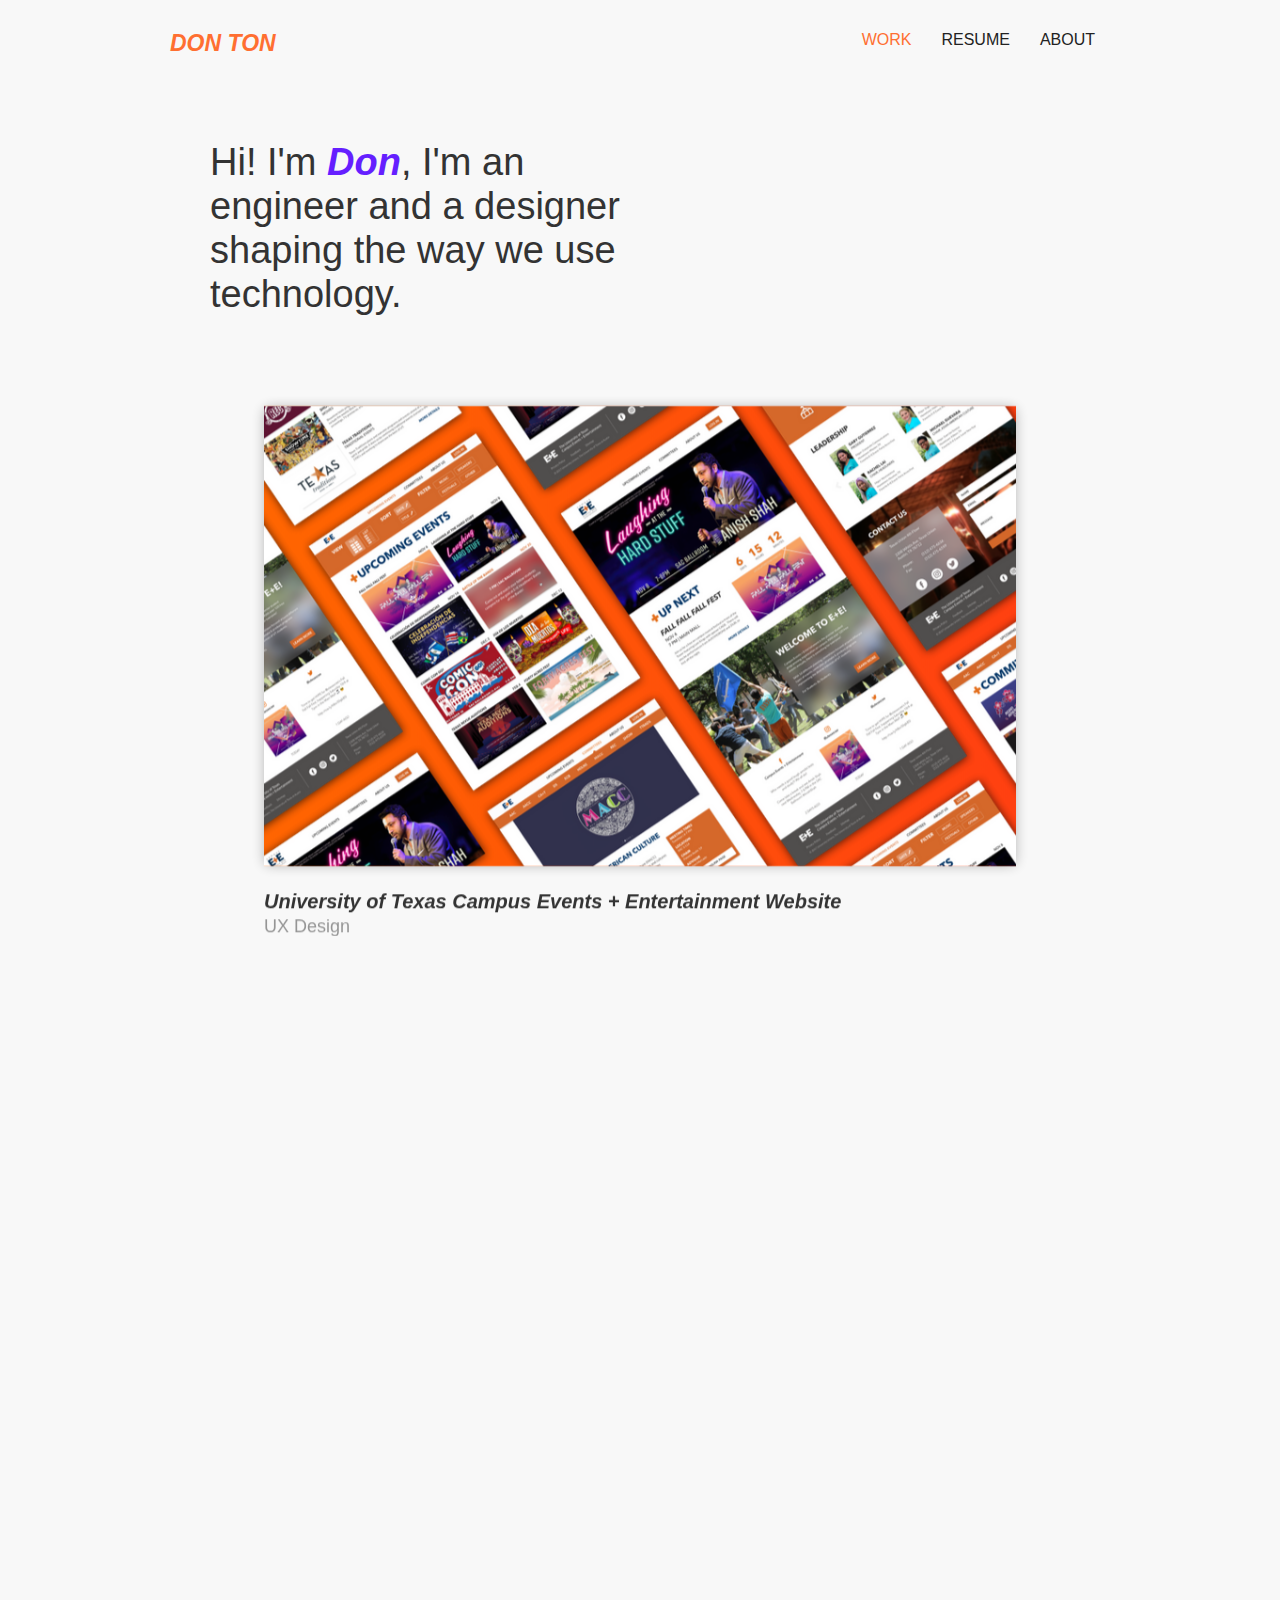
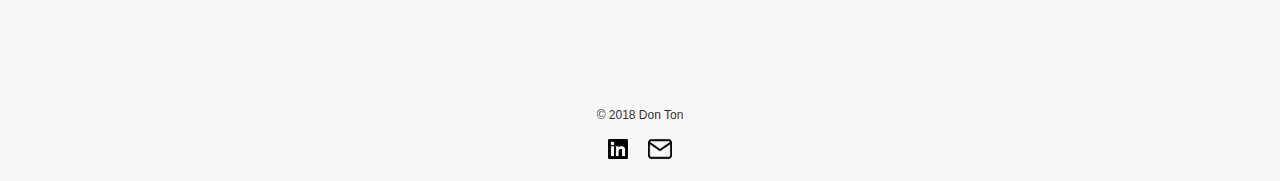
==== commit 1087ab46: "Added footer links" ====
--- a/index.html
+++ b/index.html
@@ -1,6 +1,6 @@
 <!DOCTYPE html>
 <!--  This site was created in Webflow. http://www.webflow.com  -->
-<!--  Last Published: Tue Jan 30 2018 04:08:48 GMT+0000 (UTC)  -->
+<!--  Last Published: Tue Jan 30 2018 19:30:02 GMT+0000 (UTC)  -->
 <html data-wf-page="5a4bef11a12183000115ef0e" data-wf-site="5a4bef11a12183000115ef0d">
 <head>
   <meta charset="utf-8">
@@ -80,6 +80,7 @@
     <div class="w-container">
       <div>
         <p class="paragraph-12">© 2018 Don Ton</p>
+        <div class="div-block-57"><a href="http://linkedin.com/in/donton" target="_blank" class="link-block-5 w-inline-block"><img src="images/In-Black-75px-R.png" class="image-50"></a><a href="mailto:dton95@gmail.com" class="link-block-4 w-inline-block"><img src="images/email.png" class="image-49"></a></div>
       </div>
     </div>
   </div>
--- a/css/dontonportfolio.webflow.css
+++ b/css/dontonportfolio.webflow.css
@@ -2117,6 +2117,55 @@
   height: 100%;
 }
 
+.div-block-57 {
+  display: -webkit-box;
+  display: -webkit-flex;
+  display: -ms-flexbox;
+  display: flex;
+  padding-bottom: 20px;
+  -webkit-box-pack: center;
+  -webkit-justify-content: center;
+  -ms-flex-pack: center;
+  justify-content: center;
+  -webkit-box-align: center;
+  -webkit-align-items: center;
+  -ms-flex-align: center;
+  align-items: center;
+}
+
+.image-49 {
+  width: 24px;
+}
+
+.image-50 {
+  width: 20px;
+}
+
+.link-block-4 {
+  margin-left: 10px;
+  padding-top: 2px;
+  -webkit-transition: all 200ms ease-in-out;
+  transition: all 200ms ease-in-out;
+}
+
+.link-block-4:hover {
+  -webkit-transform: translate(0px, -2px);
+  -ms-transform: translate(0px, -2px);
+  transform: translate(0px, -2px);
+}
+
+.link-block-5 {
+  margin-right: 10px;
+  -webkit-transition: all 200ms ease-in-out;
+  transition: all 200ms ease-in-out;
+}
+
+.link-block-5:hover {
+  -webkit-transform: translate(0px, -2px);
+  -ms-transform: translate(0px, -2px);
+  transform: translate(0px, -2px);
+}
+
 @media (max-width: 991px) {
   .div-block-2 {
     margin-left: 30px;
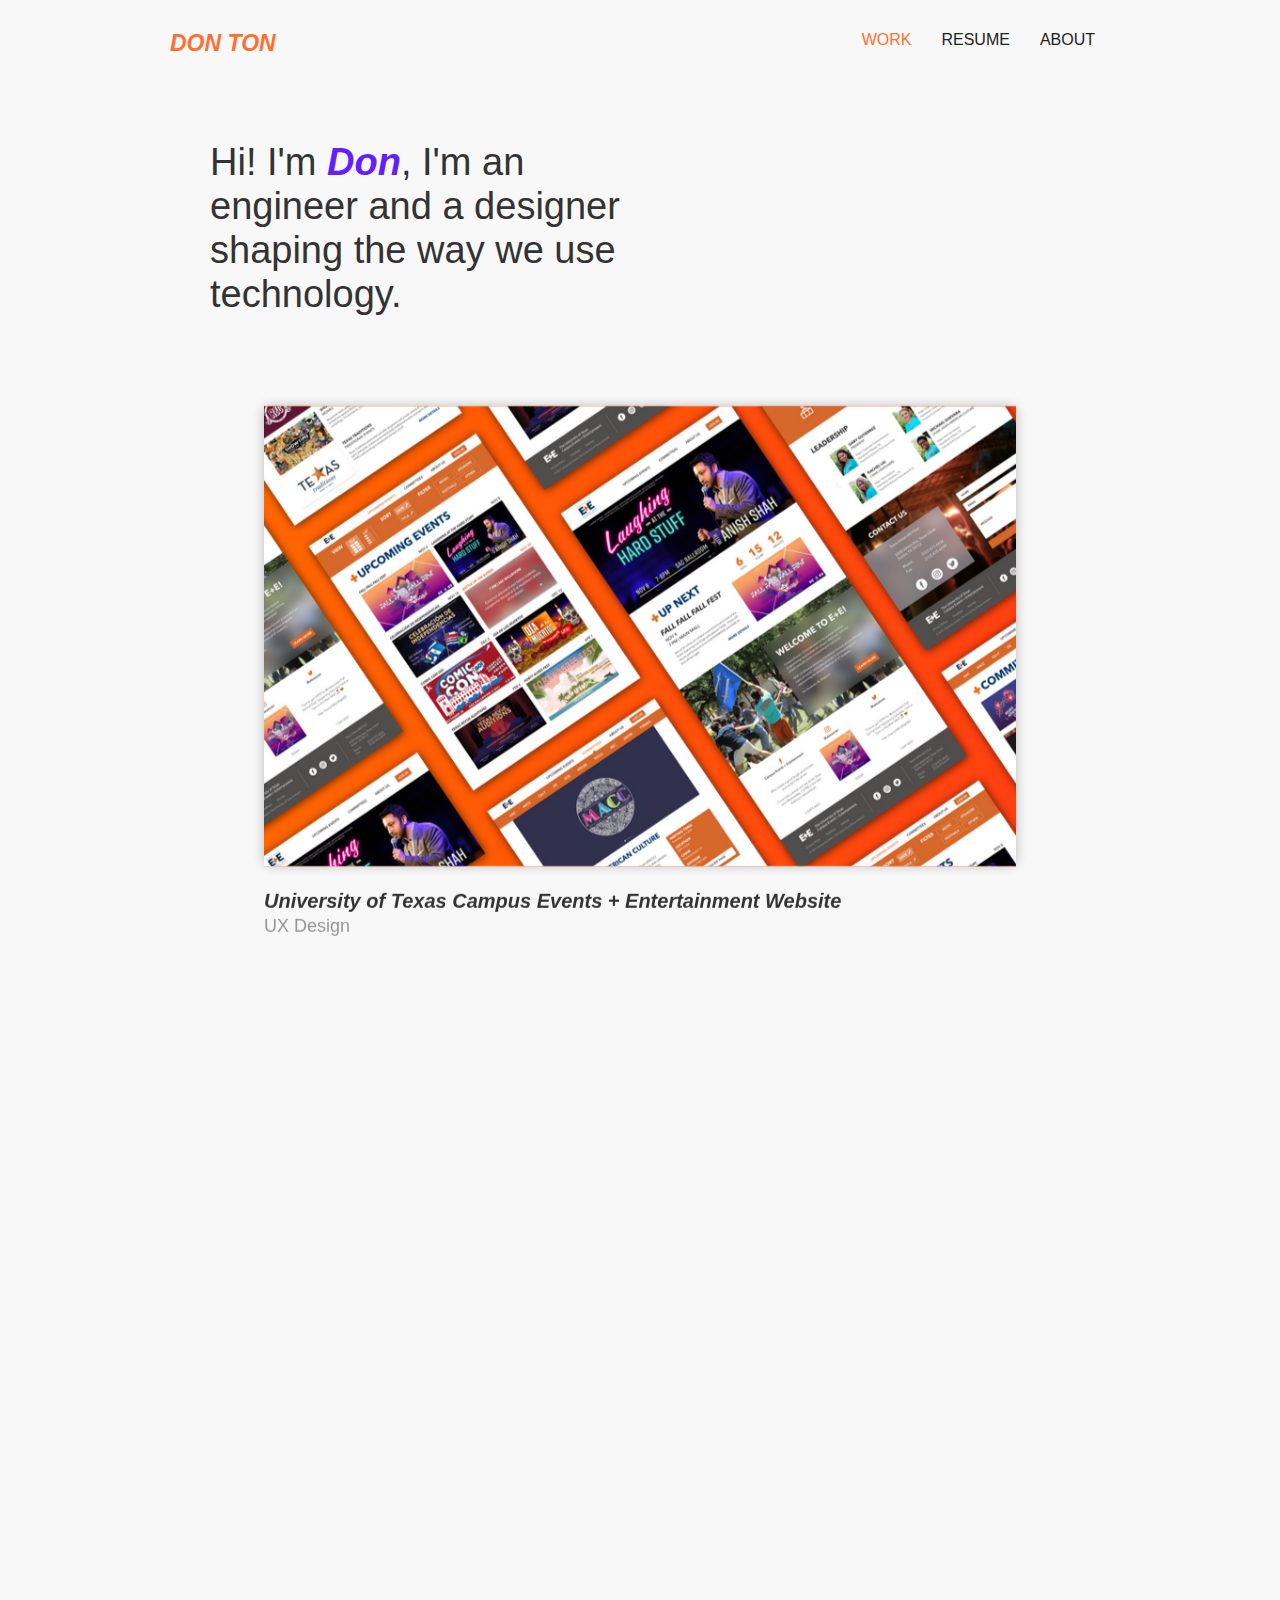
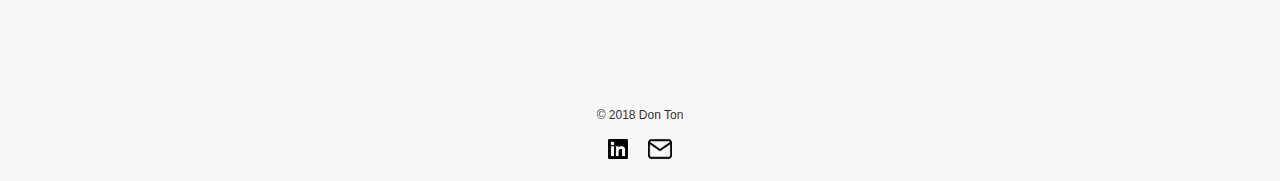
==== commit 39225c92: "Changed some words" ====
--- a/index.html
+++ b/index.html
@@ -1,5 +1,4 @@
 <!DOCTYPE html>
-<!--  This site was created in Webflow. http://www.webflow.com  -->
 <!--  Last Published: Tue Jan 30 2018 19:30:02 GMT+0000 (UTC)  -->
 <html data-wf-page="5a4bef11a12183000115ef0e" data-wf-site="5a4bef11a12183000115ef0d">
 <head>
@@ -64,13 +63,13 @@
         <div class="div-block-6">
           <div data-w-id="d1ca4bf1-6d87-4ffd-d56f-b4060c0e8e09" style="-webkit-transform:translateX(0) translateY(50PX) translateZ(0) scaleX(1) scaleY(1) scaleZ(1) rotateX(0) rotateY(0) rotateZ(0) skewX(0) skewY(0);-moz-transform:translateX(0) translateY(50PX) translateZ(0) scaleX(1) scaleY(1) scaleZ(1) rotateX(0) rotateY(0) rotateZ(0) skewX(0) skewY(0);-ms-transform:translateX(0) translateY(50PX) translateZ(0) scaleX(1) scaleY(1) scaleZ(1) rotateX(0) rotateY(0) rotateZ(0) skewX(0) skewY(0);transform:translateX(0) translateY(50PX) translateZ(0) scaleX(1) scaleY(1) scaleZ(1) rotateX(0) rotateY(0) rotateZ(0) skewX(0) skewY(0);opacity:0" class="_3-div-block"><a href="#" data-w-id="c76c3f83-8e18-0bca-6c7d-7556d8a70be1" class="link-block-2 work-small-link-block wingspan-logo w-inline-block"><img src="images/Logo.png" srcset="images/Logo-p-500.png 500w, images/Logo-p-800.png 800w, images/Logo-p-1080.png 1080w, images/Logo-p-1600.png 1600w, images/Logo.png 1920w" sizes="(max-width: 767px) 80vw, (max-width: 991px) 283.6875px, 368.5px" data-w-id="86e33821-9296-d66e-a7e3-c7a1978250fe" class="hoverimage wingspan-image"><div data-w-id="7f55cafb-b889-8d46-1df0-5eab8d3a43fb" style="opacity:0" class="div-block-56"><img src="images/Coming-Soon.png" srcset="images/Coming-Soon.png 500w, images/Coming-Soon.png 800w, images/Coming-Soon.png 1080w, images/Coming-Soon.png 1600w, images/Coming-Soon.png 1920w" sizes="(max-width: 767px) 80vw, 100vw" class="image-48"></div></a>
             <div class="text-block work-title">Wingspan, <span class="text-span-4">Travel App</span> - Coming Soon!</div>
-            <div class="text-block-2 work-subtitle">UI Design</div>
+            <div class="text-block-2 work-subtitle">Front End & UI Design</div>
           </div>
           <div data-w-id="a17f3836-2efb-3d83-316a-ea0e5244ef3d" style="-webkit-transform:translateX(0) translateY(50PX) translateZ(0) scaleX(1) scaleY(1) scaleZ(1) rotateX(0) rotateY(0) rotateZ(0) skewX(0) skewY(0);-moz-transform:translateX(0) translateY(50PX) translateZ(0) scaleX(1) scaleY(1) scaleZ(1) rotateX(0) rotateY(0) rotateZ(0) skewX(0) skewY(0);-ms-transform:translateX(0) translateY(50PX) translateZ(0) scaleX(1) scaleY(1) scaleZ(1) rotateX(0) rotateY(0) rotateZ(0) skewX(0) skewY(0);transform:translateX(0) translateY(50PX) translateZ(0) scaleX(1) scaleY(1) scaleZ(1) rotateX(0) rotateY(0) rotateZ(0) skewX(0) skewY(0);opacity:0" class="aurora-div-block">
             <a data-w-id="2f7067c3-fb6d-7359-968e-c7de57737de2" class="link-block-3 aurora-link-block w-inline-block">
               <div data-w-id="fc882aa8-d7e2-8c16-4613-5b9566a446fc" style="opacity:0" class="div-block-56"><img src="images/Coming-Soon.png" srcset="images/Coming-Soon.png 500w, images/Coming-Soon.png 800w, images/Coming-Soon.png 1080w, images/Coming-Soon.png 1600w, images/Coming-Soon.png 1920w" sizes="(max-width: 767px) 80vw, 100vw" class="image-48"></div><img src="images/Aurora-Logo.png" width="424" srcset="images/Aurora-Logo-p-500.png 500w, images/Aurora-Logo-p-800.png 800w, images/Aurora-Logo-p-1080.png 1080w, images/Aurora-Logo-p-1600.png 1600w, images/Aurora-Logo.png 1920w" sizes="(max-width: 767px) 80vw, (max-width: 991px) 283.6875px, 368.5px" data-w-id="dc623fe4-3d17-f703-9fc0-3b1ca26b6075" class="hoverimage aurora-logo"><img src="https://d3e54v103j8qbb.cloudfront.net/img/image-placeholder.svg" class="image-7"></a>
             <div class="text-block work-title"><a href="https://docs.google.com/document/d/1ycQDcI0s8FsYxMgKnh8qW-5f6Nqr53JHQDt6gUp_l6w/edit?usp=sharing" target="_blank" class="link">A</a>urora, <span class="text-span-3">Guitar Teaching Tool</span> - Coming soon!</div>
-            <div class="text-block-2 work-subtitle">UX Design</div>
+            <div class="text-block-2 work-subtitle">Front End & UX Design</div>
           </div>
         </div>
       </div>
@@ -88,4 +87,4 @@
   <script src="js/webflow.js" type="text/javascript"></script>
   <!-- [if lte IE 9]><script src="https://cdnjs.cloudflare.com/ajax/libs/placeholders/3.0.2/placeholders.min.js"></script><![endif] -->
 </body>
-</html>+</html>
--- a/css/dontonportfolio.webflow.css
+++ b/css/dontonportfolio.webflow.css
@@ -3225,4 +3225,3 @@
     display: block;
   }
 }
-
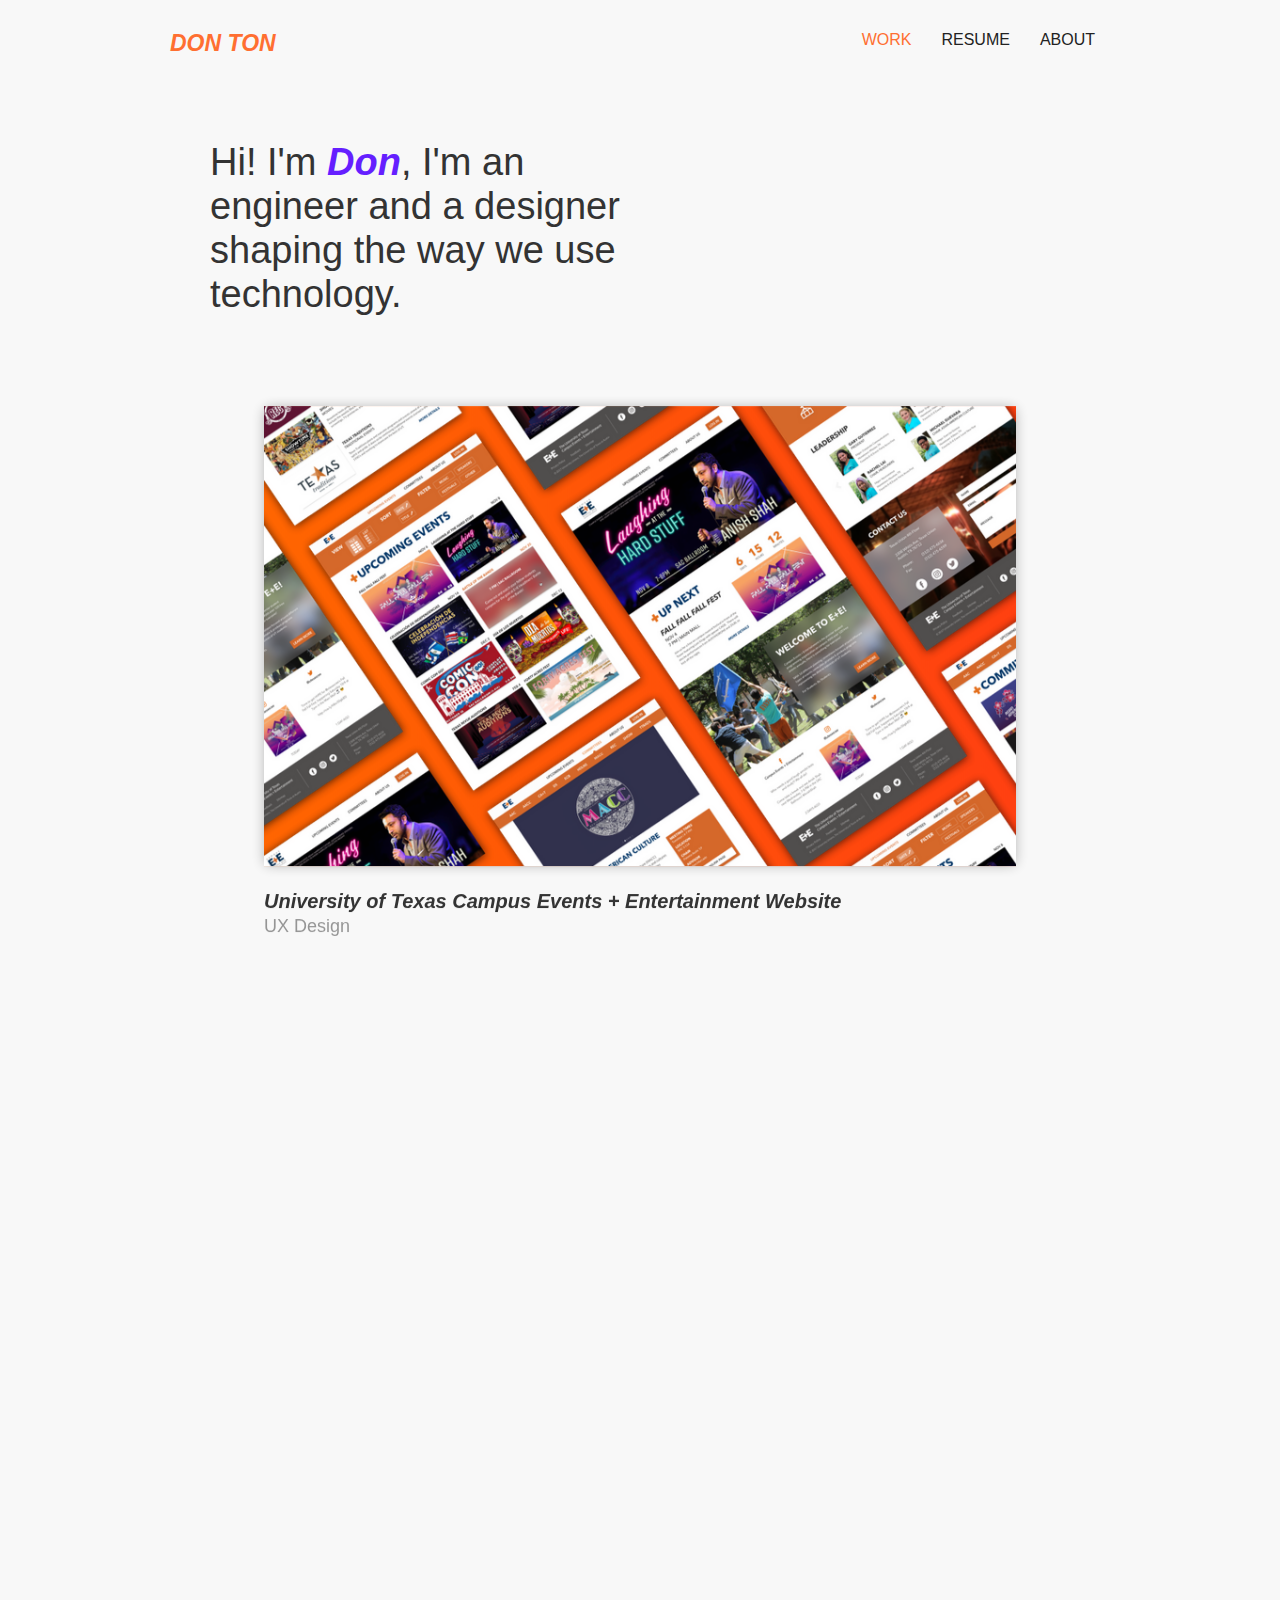
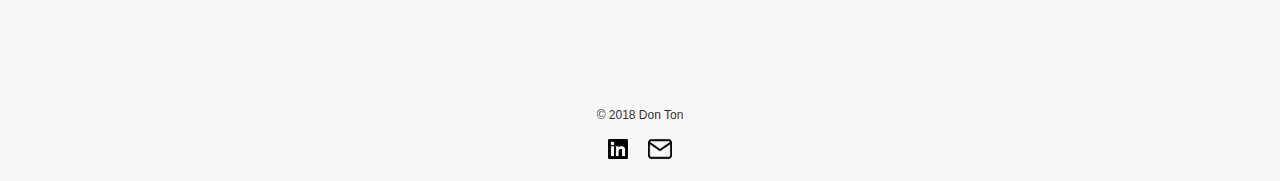
==== commit daf3a743: "Changed some transitions" ====
--- a/index.html
+++ b/index.html
@@ -1,5 +1,5 @@
 <!DOCTYPE html>
-<!--  Last Published: Tue Jan 30 2018 19:30:02 GMT+0000 (UTC)  -->
+<!--  Last Published: Fri Feb 09 2018 17:52:34 GMT+0000 (UTC)  -->
 <html data-wf-page="5a4bef11a12183000115ef0e" data-wf-site="5a4bef11a12183000115ef0d">
 <head>
   <meta charset="utf-8">
@@ -15,14 +15,7 @@
   <script type="text/javascript">!function(o,c){var n=c.documentElement,t=" w-mod-";n.className+=t+"js",("ontouchstart"in o||o.DocumentTouch&&c instanceof DocumentTouch)&&(n.className+=t+"touch")}(window,document);</script>
   <link href="images/32px.png" rel="shortcut icon" type="image/x-icon">
   <link href="images/256px.png" rel="apple-touch-icon">
-  <!--  Global site tag (gtag.js) - Google Analytics  -->
-  <script async="" src="https://www.googletagmanager.com/gtag/js?id=UA-113300469-1"></script>
-  <script>
-  window.dataLayer = window.dataLayer || [];
-  function gtag(){dataLayer.push(arguments);}
-  gtag('js', new Date());
-  gtag('config', 'UA-113300469-1');
-</script>
+  <script type="text/javascript">(function(i,s,o,g,r,a,m){i['GoogleAnalyticsObject']=r;i[r]=i[r]||function(){(i[r].q=i[r].q||[]).push(arguments)},i[r].l=1*new Date();a=s.createElement(o),m=s.getElementsByTagName(o)[0];a.async=1;a.src=g;m.parentNode.insertBefore(a,m)})(window,document,'script','https://www.google-analytics.com/analytics.js','ga');ga('create', 'UA-113300469-1', 'auto');ga('send', 'pageview');</script>
 </head>
 <body class="body">
   <div data-collapse="medium" data-animation="default" data-duration="400" id="top" class="navbar-2 w-nav">
@@ -61,15 +54,15 @@
           </div>
         </div>
         <div class="div-block-6">
-          <div data-w-id="d1ca4bf1-6d87-4ffd-d56f-b4060c0e8e09" style="-webkit-transform:translateX(0) translateY(50PX) translateZ(0) scaleX(1) scaleY(1) scaleZ(1) rotateX(0) rotateY(0) rotateZ(0) skewX(0) skewY(0);-moz-transform:translateX(0) translateY(50PX) translateZ(0) scaleX(1) scaleY(1) scaleZ(1) rotateX(0) rotateY(0) rotateZ(0) skewX(0) skewY(0);-ms-transform:translateX(0) translateY(50PX) translateZ(0) scaleX(1) scaleY(1) scaleZ(1) rotateX(0) rotateY(0) rotateZ(0) skewX(0) skewY(0);transform:translateX(0) translateY(50PX) translateZ(0) scaleX(1) scaleY(1) scaleZ(1) rotateX(0) rotateY(0) rotateZ(0) skewX(0) skewY(0);opacity:0" class="_3-div-block"><a href="#" data-w-id="c76c3f83-8e18-0bca-6c7d-7556d8a70be1" class="link-block-2 work-small-link-block wingspan-logo w-inline-block"><img src="images/Logo.png" srcset="images/Logo-p-500.png 500w, images/Logo-p-800.png 800w, images/Logo-p-1080.png 1080w, images/Logo-p-1600.png 1600w, images/Logo.png 1920w" sizes="(max-width: 767px) 80vw, (max-width: 991px) 283.6875px, 368.5px" data-w-id="86e33821-9296-d66e-a7e3-c7a1978250fe" class="hoverimage wingspan-image"><div data-w-id="7f55cafb-b889-8d46-1df0-5eab8d3a43fb" style="opacity:0" class="div-block-56"><img src="images/Coming-Soon.png" srcset="images/Coming-Soon.png 500w, images/Coming-Soon.png 800w, images/Coming-Soon.png 1080w, images/Coming-Soon.png 1600w, images/Coming-Soon.png 1920w" sizes="(max-width: 767px) 80vw, 100vw" class="image-48"></div></a>
+          <div data-w-id="d1ca4bf1-6d87-4ffd-d56f-b4060c0e8e09" style="-webkit-transform:translateX(0) translateY(50PX) translateZ(0) scaleX(1) scaleY(1) scaleZ(1) rotateX(0) rotateY(0) rotateZ(0) skewX(0) skewY(0);-moz-transform:translateX(0) translateY(50PX) translateZ(0) scaleX(1) scaleY(1) scaleZ(1) rotateX(0) rotateY(0) rotateZ(0) skewX(0) skewY(0);-ms-transform:translateX(0) translateY(50PX) translateZ(0) scaleX(1) scaleY(1) scaleZ(1) rotateX(0) rotateY(0) rotateZ(0) skewX(0) skewY(0);transform:translateX(0) translateY(50PX) translateZ(0) scaleX(1) scaleY(1) scaleZ(1) rotateX(0) rotateY(0) rotateZ(0) skewX(0) skewY(0);opacity:0" class="_3-div-block"><a href="#" data-w-id="c76c3f83-8e18-0bca-6c7d-7556d8a70be1" class="link-block-2 work-small-link-block wingspan-logo w-inline-block"><img src="images/Logo.png" srcset="images/Logo-p-500.png 500w, images/Logo-p-800.png 800w, images/Logo-p-1080.png 1080w, images/Logo-p-1600.png 1600w, images/Logo.png 1920w" sizes="(max-width: 767px) 80vw, (max-width: 991px) 283.6875px, 368.5px" data-w-id="86e33821-9296-d66e-a7e3-c7a1978250fe" class="hoverimage wingspan-image"><div data-w-id="7f55cafb-b889-8d46-1df0-5eab8d3a43fb" style="opacity:0" class="div-block-56"><img src="images/Coming-Soon.png" srcset="images/Coming-Soon-p-500.png 500w, images/Coming-Soon-p-800.png 800w, images/Coming-Soon-p-1080.png 1080w, images/Coming-Soon-p-1600.png 1600w, images/Coming-Soon.png 1920w" sizes="(max-width: 767px) 80vw, 100vw" class="image-48"></div></a>
             <div class="text-block work-title">Wingspan, <span class="text-span-4">Travel App</span> - Coming Soon!</div>
-            <div class="text-block-2 work-subtitle">Front End & UI Design</div>
+            <div class="text-block-2 work-subtitle">Front End &amp; UI Design</div>
           </div>
           <div data-w-id="a17f3836-2efb-3d83-316a-ea0e5244ef3d" style="-webkit-transform:translateX(0) translateY(50PX) translateZ(0) scaleX(1) scaleY(1) scaleZ(1) rotateX(0) rotateY(0) rotateZ(0) skewX(0) skewY(0);-moz-transform:translateX(0) translateY(50PX) translateZ(0) scaleX(1) scaleY(1) scaleZ(1) rotateX(0) rotateY(0) rotateZ(0) skewX(0) skewY(0);-ms-transform:translateX(0) translateY(50PX) translateZ(0) scaleX(1) scaleY(1) scaleZ(1) rotateX(0) rotateY(0) rotateZ(0) skewX(0) skewY(0);transform:translateX(0) translateY(50PX) translateZ(0) scaleX(1) scaleY(1) scaleZ(1) rotateX(0) rotateY(0) rotateZ(0) skewX(0) skewY(0);opacity:0" class="aurora-div-block">
             <a data-w-id="2f7067c3-fb6d-7359-968e-c7de57737de2" class="link-block-3 aurora-link-block w-inline-block">
-              <div data-w-id="fc882aa8-d7e2-8c16-4613-5b9566a446fc" style="opacity:0" class="div-block-56"><img src="images/Coming-Soon.png" srcset="images/Coming-Soon.png 500w, images/Coming-Soon.png 800w, images/Coming-Soon.png 1080w, images/Coming-Soon.png 1600w, images/Coming-Soon.png 1920w" sizes="(max-width: 767px) 80vw, 100vw" class="image-48"></div><img src="images/Aurora-Logo.png" width="424" srcset="images/Aurora-Logo-p-500.png 500w, images/Aurora-Logo-p-800.png 800w, images/Aurora-Logo-p-1080.png 1080w, images/Aurora-Logo-p-1600.png 1600w, images/Aurora-Logo.png 1920w" sizes="(max-width: 767px) 80vw, (max-width: 991px) 283.6875px, 368.5px" data-w-id="dc623fe4-3d17-f703-9fc0-3b1ca26b6075" class="hoverimage aurora-logo"><img src="https://d3e54v103j8qbb.cloudfront.net/img/image-placeholder.svg" class="image-7"></a>
+              <div data-w-id="fc882aa8-d7e2-8c16-4613-5b9566a446fc" style="opacity:0" class="div-block-56"><img src="images/Coming-Soon.png" srcset="images/Coming-Soon-p-500.png 500w, images/Coming-Soon-p-800.png 800w, images/Coming-Soon-p-1080.png 1080w, images/Coming-Soon-p-1600.png 1600w, images/Coming-Soon.png 1920w" sizes="(max-width: 767px) 80vw, 100vw" class="image-48"></div><img src="images/Aurora-Logo.png" width="424" srcset="images/Aurora-Logo-p-500.png 500w, images/Aurora-Logo-p-800.png 800w, images/Aurora-Logo-p-1080.png 1080w, images/Aurora-Logo-p-1600.png 1600w, images/Aurora-Logo.png 1920w" sizes="(max-width: 767px) 80vw, (max-width: 991px) 283.6875px, 368.5px" data-w-id="dc623fe4-3d17-f703-9fc0-3b1ca26b6075" class="hoverimage aurora-logo"><img src="https://d3e54v103j8qbb.cloudfront.net/img/image-placeholder.svg" class="image-7"></a>
             <div class="text-block work-title"><a href="https://docs.google.com/document/d/1ycQDcI0s8FsYxMgKnh8qW-5f6Nqr53JHQDt6gUp_l6w/edit?usp=sharing" target="_blank" class="link">A</a>urora, <span class="text-span-3">Guitar Teaching Tool</span> - Coming soon!</div>
-            <div class="text-block-2 work-subtitle">Front End & UX Design</div>
+            <div class="text-block-2 work-subtitle">Front End &amp; UX Design</div>
           </div>
         </div>
       </div>
--- a/css/webflow.css
+++ b/css/webflow.css
@@ -807,6 +807,10 @@
   min-height: 100%;
   z-index: -100;
 }
+.w-background-video > video::-webkit-media-controls-start-playback-button {
+  display: none !important;
+  -webkit-appearance: none;
+}
 .w-slider {
   position: relative;
   height: 300px;
--- a/css/dontonportfolio.webflow.css
+++ b/css/dontonportfolio.webflow.css
@@ -1709,8 +1709,8 @@
 
 .heading-14 {
   position: absolute;
-  left: -55px;
-  top: 476px;
+  left: -66px;
+  top: 344px;
   right: 0px;
   z-index: 100;
   width: 400px;
@@ -3225,3 +3225,4 @@
     display: block;
   }
 }
+
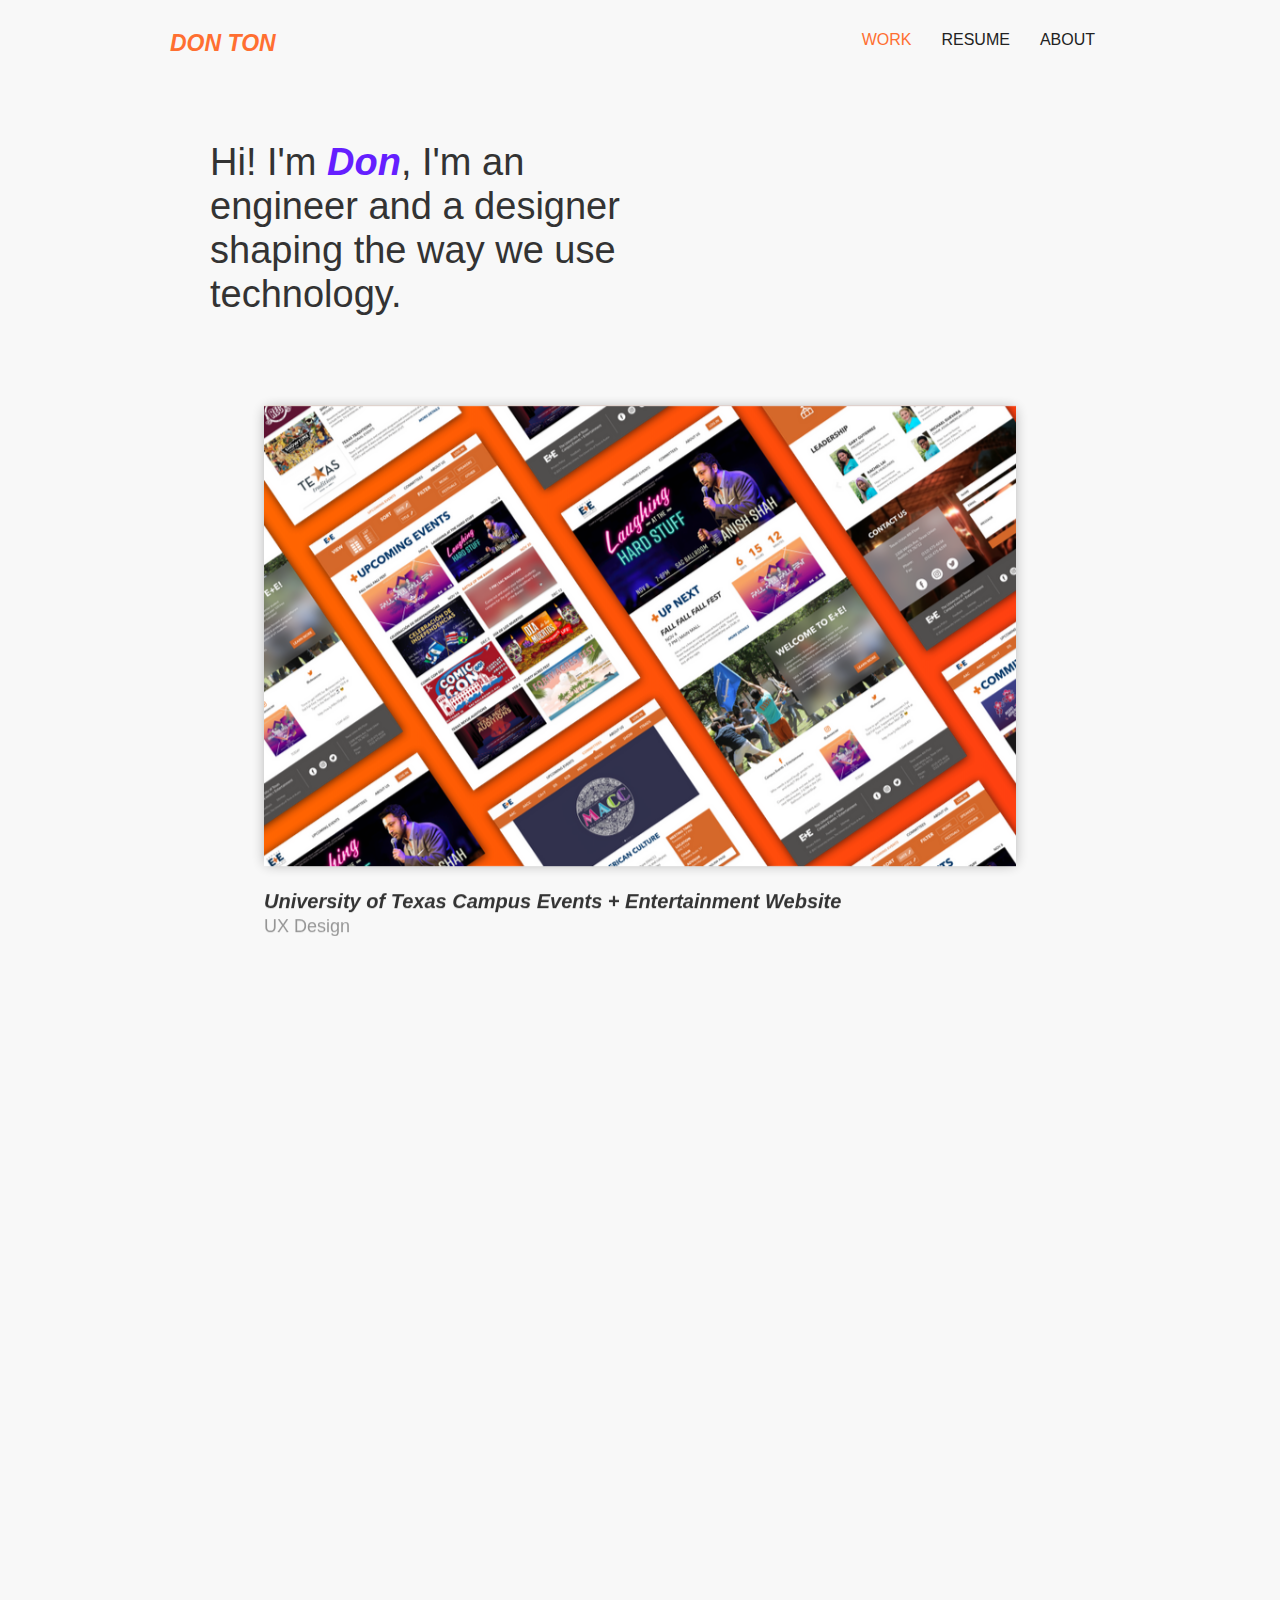
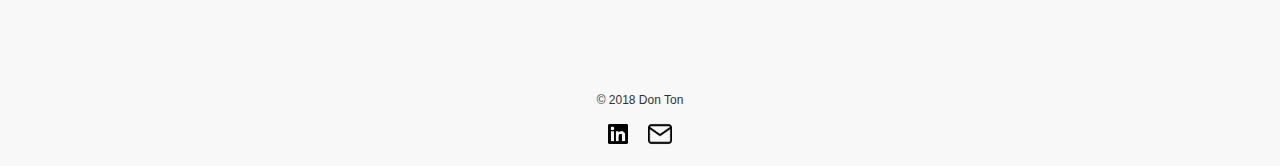
==== commit 08539819: "added aurora and wingspan" ====
--- a/index.html
+++ b/index.html
@@ -1,5 +1,5 @@
 <!DOCTYPE html>
-<!--  Last Published: Fri Feb 09 2018 17:52:34 GMT+0000 (UTC)  -->
+<!--  Last Published: Thu May 31 2018 23:23:48 GMT+0000 (UTC)  -->
 <html data-wf-page="5a4bef11a12183000115ef0e" data-wf-site="5a4bef11a12183000115ef0d">
 <head>
   <meta charset="utf-8">
@@ -23,7 +23,7 @@
       <a href="index.html" class="brand-2 w-nav-brand">
         <h1 class="heading-13">DON TON</h1>
       </a>
-      <nav role="navigation" class="nav-menu w-nav-menu"><a href="index.html" class="nav ddnav w-nav-link">WORK</a><a href="https://drive.google.com/file/d/0BwDYaJEDB7R3Z2VQX3RZTGI2TVE/view?usp=sharing" target="_blank" class="nav ddnav w-nav-link">RESUME</a><a href="about.html" class="nav ddnav w-nav-link">ABOUT</a></nav>
+      <nav role="navigation" class="nav-menu w-nav-menu"><a href="index.html" class="nav ddnav w-nav-link w--current">WORK</a><a href="https://drive.google.com/file/d/0BwDYaJEDB7R3Z2VQX3RZTGI2TVE/view?usp=sharing" target="_blank" class="nav ddnav w-nav-link">RESUME</a><a href="about.html" class="nav ddnav w-nav-link">ABOUT</a></nav>
       <div class="menu-button w-nav-button">
         <div class="w-icon-nav-menu"></div>
       </div>
@@ -32,7 +32,7 @@
   <div class="section-5">
     <div class="container w-container">
       <div class="div-block-2">
-        <h1 class="heading-2">Hi! I&#x27;m <span><span class="text-span">Don</span></span>, I&#x27;m an engineer and a designer shaping the way we use technology.</h1>
+        <h1 class="heading-2">Hi! I&#x27;m <a href="about.html" class="link-8"><span><span class="text-span">Don</span></span></a>, I&#x27;m an engineer and a designer shaping the way we use technology.</h1>
       </div>
     </div>
   </div>
@@ -44,9 +44,9 @@
           <div class="text-block-2 work-subtitle">UX Design</div>
         </div>
         <div class="div-block-6">
-          <div data-w-id="d69707d6-e929-59fb-30eb-689b2f5134c8" style="-webkit-transform:translateX(0) translateY(50PX) translateZ(0) scaleX(1) scaleY(1) scaleZ(1) rotateX(0) rotateY(0) rotateZ(0) skewX(0) skewY(0);-moz-transform:translateX(0) translateY(50PX) translateZ(0) scaleX(1) scaleY(1) scaleZ(1) rotateX(0) rotateY(0) rotateZ(0) skewX(0) skewY(0);-ms-transform:translateX(0) translateY(50PX) translateZ(0) scaleX(1) scaleY(1) scaleZ(1) rotateX(0) rotateY(0) rotateZ(0) skewX(0) skewY(0);transform:translateX(0) translateY(50PX) translateZ(0) scaleX(1) scaleY(1) scaleZ(1) rotateX(0) rotateY(0) rotateZ(0) skewX(0) skewY(0);opacity:0" class="div-block-5"><a href="kayak-test-plan.html" class="link-block-3 w-inline-block"><img src="images/kayak_logo.png" width="424" srcset="images/kayak_logo-p-500.png 500w, images/kayak_logo-p-800.png 800w, images/kayak_logo-p-1080.png 1080w, images/kayak_logo.png 1400w" sizes="(max-width: 767px) 80vw, (max-width: 991px) 283.6875px, 368.5px" class="image-8 hoverimage"><img src="https://d3e54v103j8qbb.cloudfront.net/img/image-placeholder.svg" class="image-7"></a>
-            <div class="text-block work-title"><a href="kayak-test-plan.html" class="link">Kayak.com</a></div>
-            <div class="text-block-2 work-subtitle">Usability Test Plan</div>
+          <div data-w-id="d69707d6-e929-59fb-30eb-689b2f5134c8" style="-webkit-transform:translateX(0) translateY(50PX) translateZ(0) scaleX(1) scaleY(1) scaleZ(1) rotateX(0) rotateY(0) rotateZ(0) skewX(0) skewY(0);-moz-transform:translateX(0) translateY(50PX) translateZ(0) scaleX(1) scaleY(1) scaleZ(1) rotateX(0) rotateY(0) rotateZ(0) skewX(0) skewY(0);-ms-transform:translateX(0) translateY(50PX) translateZ(0) scaleX(1) scaleY(1) scaleZ(1) rotateX(0) rotateY(0) rotateZ(0) skewX(0) skewY(0);transform:translateX(0) translateY(50PX) translateZ(0) scaleX(1) scaleY(1) scaleZ(1) rotateX(0) rotateY(0) rotateZ(0) skewX(0) skewY(0);opacity:0" class="div-block-5"><a href="aurora.html" class="link-block-3 w-inline-block"><img src="images/logo_1.png" width="424" srcset="images/logo_1-p-500.png 500w, images/logo_1-p-800.png 800w, images/logo_1-p-1080.png 1080w, images/logo_1-p-1600.png 1600w, images/logo_1.png 1920w" sizes="(max-width: 767px) 80vw, (max-width: 991px) 283.6875px, 368.5px" data-w-id="dc623fe4-3d17-f703-9fc0-3b1ca26b6075" class="hoverimage aurora-logo"><img src="https://d3e54v103j8qbb.cloudfront.net/img/image-placeholder.svg" class="image-7"></a>
+            <div class="text-block work-title"><a href="aurora.html" class="link">Aurora, <span class="text-span-14">Guitar Teaching Tool</span></a></div>
+            <div class="text-block-2 work-subtitle">Front-End &amp; UX Design</div>
           </div>
           <div data-w-id="7bc3f62b-4ec5-2bdc-a363-fc3814b26ce9" style="-webkit-transform:translateX(0) translateY(50PX) translateZ(0) scaleX(1) scaleY(1) scaleZ(1) rotateX(0) rotateY(0) rotateZ(0) skewX(0) skewY(0);-moz-transform:translateX(0) translateY(50PX) translateZ(0) scaleX(1) scaleY(1) scaleZ(1) rotateX(0) rotateY(0) rotateZ(0) skewX(0) skewY(0);-ms-transform:translateX(0) translateY(50PX) translateZ(0) scaleX(1) scaleY(1) scaleZ(1) rotateX(0) rotateY(0) rotateZ(0) skewX(0) skewY(0);transform:translateX(0) translateY(50PX) translateZ(0) scaleX(1) scaleY(1) scaleZ(1) rotateX(0) rotateY(0) rotateZ(0) skewX(0) skewY(0);opacity:0" class="div-block-4"><a href="mahlzeit.html" class="link-block-2 work-small-link-block w-inline-block"><img src="images/mahlzeit.png" srcset="images/mahlzeit-p-500.png 500w, images/mahlzeit.png 800w" sizes="(max-width: 767px) 80vw, (max-width: 991px) 283.6875px, 368.5px" class="image-6 hoverimage mahlzeit"></a>
             <div class="text-block work-title"><a href="mahlzeit.html" class="link-7">Mahlzeit</a></div>
@@ -54,15 +54,13 @@
           </div>
         </div>
         <div class="div-block-6">
-          <div data-w-id="d1ca4bf1-6d87-4ffd-d56f-b4060c0e8e09" style="-webkit-transform:translateX(0) translateY(50PX) translateZ(0) scaleX(1) scaleY(1) scaleZ(1) rotateX(0) rotateY(0) rotateZ(0) skewX(0) skewY(0);-moz-transform:translateX(0) translateY(50PX) translateZ(0) scaleX(1) scaleY(1) scaleZ(1) rotateX(0) rotateY(0) rotateZ(0) skewX(0) skewY(0);-ms-transform:translateX(0) translateY(50PX) translateZ(0) scaleX(1) scaleY(1) scaleZ(1) rotateX(0) rotateY(0) rotateZ(0) skewX(0) skewY(0);transform:translateX(0) translateY(50PX) translateZ(0) scaleX(1) scaleY(1) scaleZ(1) rotateX(0) rotateY(0) rotateZ(0) skewX(0) skewY(0);opacity:0" class="_3-div-block"><a href="#" data-w-id="c76c3f83-8e18-0bca-6c7d-7556d8a70be1" class="link-block-2 work-small-link-block wingspan-logo w-inline-block"><img src="images/Logo.png" srcset="images/Logo-p-500.png 500w, images/Logo-p-800.png 800w, images/Logo-p-1080.png 1080w, images/Logo-p-1600.png 1600w, images/Logo.png 1920w" sizes="(max-width: 767px) 80vw, (max-width: 991px) 283.6875px, 368.5px" data-w-id="86e33821-9296-d66e-a7e3-c7a1978250fe" class="hoverimage wingspan-image"><div data-w-id="7f55cafb-b889-8d46-1df0-5eab8d3a43fb" style="opacity:0" class="div-block-56"><img src="images/Coming-Soon.png" srcset="images/Coming-Soon-p-500.png 500w, images/Coming-Soon-p-800.png 800w, images/Coming-Soon-p-1080.png 1080w, images/Coming-Soon-p-1600.png 1600w, images/Coming-Soon.png 1920w" sizes="(max-width: 767px) 80vw, 100vw" class="image-48"></div></a>
-            <div class="text-block work-title">Wingspan, <span class="text-span-4">Travel App</span> - Coming Soon!</div>
-            <div class="text-block-2 work-subtitle">Front End &amp; UI Design</div>
+          <div data-w-id="d1ca4bf1-6d87-4ffd-d56f-b4060c0e8e09" style="-webkit-transform:translateX(0) translateY(50PX) translateZ(0) scaleX(1) scaleY(1) scaleZ(1) rotateX(0) rotateY(0) rotateZ(0) skewX(0) skewY(0);-moz-transform:translateX(0) translateY(50PX) translateZ(0) scaleX(1) scaleY(1) scaleZ(1) rotateX(0) rotateY(0) rotateZ(0) skewX(0) skewY(0);-ms-transform:translateX(0) translateY(50PX) translateZ(0) scaleX(1) scaleY(1) scaleZ(1) rotateX(0) rotateY(0) rotateZ(0) skewX(0) skewY(0);transform:translateX(0) translateY(50PX) translateZ(0) scaleX(1) scaleY(1) scaleZ(1) rotateX(0) rotateY(0) rotateZ(0) skewX(0) skewY(0);opacity:0" class="_3-div-block"><a href="wingspan.html" data-w-id="c76c3f83-8e18-0bca-6c7d-7556d8a70be1" class="link-block-2 work-small-link-block wingspan-logo w-inline-block"><img src="images/wingspan.png" srcset="images/wingspan-p-500.png 500w, images/wingspan-p-800.png 800w, images/wingspan-p-1080.png 1080w, images/wingspan-p-1600.png 1600w, images/wingspan.png 1920w" sizes="(max-width: 767px) 80vw, (max-width: 991px) 283.6875px, 368.5px" data-w-id="86e33821-9296-d66e-a7e3-c7a1978250fe" class="hoverimage wingspan-image"></a>
+            <div class="text-block work-title"><a href="wingspan.html" class="link-2">Wingspan, <span class="text-span-4">Travel App</span></a></div>
+            <div class="text-block-2 work-subtitle">UI Design</div>
           </div>
-          <div data-w-id="a17f3836-2efb-3d83-316a-ea0e5244ef3d" style="-webkit-transform:translateX(0) translateY(50PX) translateZ(0) scaleX(1) scaleY(1) scaleZ(1) rotateX(0) rotateY(0) rotateZ(0) skewX(0) skewY(0);-moz-transform:translateX(0) translateY(50PX) translateZ(0) scaleX(1) scaleY(1) scaleZ(1) rotateX(0) rotateY(0) rotateZ(0) skewX(0) skewY(0);-ms-transform:translateX(0) translateY(50PX) translateZ(0) scaleX(1) scaleY(1) scaleZ(1) rotateX(0) rotateY(0) rotateZ(0) skewX(0) skewY(0);transform:translateX(0) translateY(50PX) translateZ(0) scaleX(1) scaleY(1) scaleZ(1) rotateX(0) rotateY(0) rotateZ(0) skewX(0) skewY(0);opacity:0" class="aurora-div-block">
-            <a data-w-id="2f7067c3-fb6d-7359-968e-c7de57737de2" class="link-block-3 aurora-link-block w-inline-block">
-              <div data-w-id="fc882aa8-d7e2-8c16-4613-5b9566a446fc" style="opacity:0" class="div-block-56"><img src="images/Coming-Soon.png" srcset="images/Coming-Soon-p-500.png 500w, images/Coming-Soon-p-800.png 800w, images/Coming-Soon-p-1080.png 1080w, images/Coming-Soon-p-1600.png 1600w, images/Coming-Soon.png 1920w" sizes="(max-width: 767px) 80vw, 100vw" class="image-48"></div><img src="images/Aurora-Logo.png" width="424" srcset="images/Aurora-Logo-p-500.png 500w, images/Aurora-Logo-p-800.png 800w, images/Aurora-Logo-p-1080.png 1080w, images/Aurora-Logo-p-1600.png 1600w, images/Aurora-Logo.png 1920w" sizes="(max-width: 767px) 80vw, (max-width: 991px) 283.6875px, 368.5px" data-w-id="dc623fe4-3d17-f703-9fc0-3b1ca26b6075" class="hoverimage aurora-logo"><img src="https://d3e54v103j8qbb.cloudfront.net/img/image-placeholder.svg" class="image-7"></a>
-            <div class="text-block work-title"><a href="https://docs.google.com/document/d/1ycQDcI0s8FsYxMgKnh8qW-5f6Nqr53JHQDt6gUp_l6w/edit?usp=sharing" target="_blank" class="link">A</a>urora, <span class="text-span-3">Guitar Teaching Tool</span> - Coming soon!</div>
-            <div class="text-block-2 work-subtitle">Front End &amp; UX Design</div>
+          <div data-w-id="a17f3836-2efb-3d83-316a-ea0e5244ef3d" style="-webkit-transform:translateX(0) translateY(50PX) translateZ(0) scaleX(1) scaleY(1) scaleZ(1) rotateX(0) rotateY(0) rotateZ(0) skewX(0) skewY(0);-moz-transform:translateX(0) translateY(50PX) translateZ(0) scaleX(1) scaleY(1) scaleZ(1) rotateX(0) rotateY(0) rotateZ(0) skewX(0) skewY(0);-ms-transform:translateX(0) translateY(50PX) translateZ(0) scaleX(1) scaleY(1) scaleZ(1) rotateX(0) rotateY(0) rotateZ(0) skewX(0) skewY(0);transform:translateX(0) translateY(50PX) translateZ(0) scaleX(1) scaleY(1) scaleZ(1) rotateX(0) rotateY(0) rotateZ(0) skewX(0) skewY(0);opacity:0" class="aurora-div-block"><a href="kayak-test-plan.html" data-w-id="2f7067c3-fb6d-7359-968e-c7de57737de2" class="link-block-3 aurora-link-block w-inline-block"><img src="images/kayak_logo.png" width="424" srcset="images/kayak_logo-p-500.png 500w, images/kayak_logo-p-800.png 800w, images/kayak_logo-p-1080.png 1080w, images/kayak_logo.png 1400w" sizes="(max-width: 767px) 80vw, (max-width: 991px) 283.6875px, 368.5px" class="image-8 hoverimage"></a>
+            <div class="text-block work-title"><a href="kayak-test-plan.html" class="link">Kayak.com</a></div>
+            <div class="text-block-2 work-subtitle">Usability Test Plan</div>
           </div>
         </div>
       </div>
@@ -76,7 +74,7 @@
       </div>
     </div>
   </div>
-  <script src="https://ajax.googleapis.com/ajax/libs/jquery/2.2.0/jquery.min.js" type="text/javascript"></script>
+  <script src="https://code.jquery.com/jquery-3.3.1.min.js" type="text/javascript" integrity="sha256-FgpCb/KJQlLNfOu91ta32o/NMZxltwRo8QtmkMRdAu8=" crossorigin="anonymous"></script>
   <script src="js/webflow.js" type="text/javascript"></script>
   <!-- [if lte IE 9]><script src="https://cdnjs.cloudflare.com/ajax/libs/placeholders/3.0.2/placeholders.min.js"></script><![endif] -->
 </body>
--- a/css/webflow.css
+++ b/css/webflow.css
@@ -1,18 +1,20 @@
 @font-face {
   font-family: 'webflow-icons';
-  src: url([data-uri]) format('truetype'), url([data-uri]) format('woff');
+  src: url("[data-uri]") format('truetype');
   font-weight: normal;
   font-style: normal;
 }
 [class^="w-icon-"],
 [class*=" w-icon-"] {
-  font-family: 'webflow-icons';
+  /* use !important to prevent issues with browser extensions that change fonts */
+  font-family: 'webflow-icons' !important;
   speak: none;
   font-style: normal;
   font-weight: normal;
   font-variant: normal;
   text-transform: none;
   line-height: 1;
+  /* Better Font Rendering =========== */
   -webkit-font-smoothing: antialiased;
   -moz-osx-font-smoothing: grayscale;
 }
@@ -28,6 +30,9 @@
 .w-icon-arrow-down:before,
 .w-icon-dropdown-toggle:before {
   content: "\e603";
+}
+.w-icon-file-upload-remove:before {
+  content: "\e900";
 }
 * {
   -webkit-box-sizing: border-box;
@@ -394,6 +399,102 @@
 }
 .w-radio-input {
   margin-top: 3px;
+}
+.w-file-upload {
+  display: block;
+  margin-bottom: 5px;
+}
+.w-file-upload-input {
+  width: 0.1px;
+  height: 0.1px;
+  opacity: 0;
+  overflow: hidden;
+  position: absolute;
+  z-index: -100;
+}
+.w-file-upload-default,
+.w-file-upload-uploading {
+  display: inline-block;
+  color: #333333;
+}
+.w-file-upload-error,
+.w-file-upload-success {
+  display: flex;
+}
+.w-file-upload-state--hidden {
+  display: none;
+}
+.w-file-upload-uploading-btn {
+  display: inline-block;
+  font-size: 14px;
+  font-weight: normal;
+  cursor: pointer;
+  margin: 0;
+  padding: 8px 12px 8px 40px;
+  border: 1px solid #cccccc;
+  background-color: #fafafa;
+  background-image: url("[data-uri]");
+  background-position: 12px 50%;
+  background-size: 20px 20px;
+  background-repeat: no-repeat;
+}
+.w-file-upload-file {
+  display: flex;
+  flex-grow: 1;
+  justify-content: space-between;
+  margin: 0;
+  padding: 8px 12px;
+  border: 1px solid #cccccc;
+  background-color: #fafafa;
+}
+.w-file-upload-file-name {
+  font-size: 14px;
+  font-weight: normal;
+  display: block;
+}
+.w-file-remove-link {
+  width: 20px;
+  height: 20px;
+  display: flex;
+}
+.w-icon-file-upload-remove {
+  margin: auto;
+  font-size: 10px;
+}
+.w-file-upload-error-msg {
+  color: #ea384c;
+  padding-top: 12px;
+}
+.w-file-upload-info {
+  display: inline-block;
+  line-height: 38px;
+  padding: 0 12px;
+}
+.w-file-upload-label {
+  display: inline-block;
+  font-size: 14px;
+  font-weight: normal;
+  cursor: pointer;
+  margin: 0;
+  padding: 8px 12px 8px 40px;
+  border: 1px solid #cccccc;
+  background-color: #fafafa;
+  background-image: url("[data-uri]");
+  background-position: 12px 50%;
+  background-size: 20px 20px;
+  background-repeat: no-repeat;
+}
+.w-file-upload-label-error {
+  border: 1px solid #ea384c;
+}
+.w-icon-file-upload {
+  width: 20px;
+  height: 20px;
+  margin-right: 8px;
+}
+.w-icon-file-upload-svg {
+  width: 100%;
+  height: 100%;
 }
 .w-container {
   margin-left: auto;
@@ -1357,6 +1458,10 @@
 .w-richtext:after {
   clear: both;
 }
+.w-richtext[contenteditable="true"]:before,
+.w-richtext[contenteditable="true"]:after {
+  white-space: initial;
+}
 .w-richtext ol,
 .w-richtext ul {
   overflow: hidden;
--- a/css/dontonportfolio.webflow.css
+++ b/css/dontonportfolio.webflow.css
@@ -68,6 +68,7 @@
   font-family: Cabin, sans-serif;
   font-style: normal;
   font-weight: 500;
+  text-decoration: none;
 }
 
 .container-2 {
@@ -233,9 +234,8 @@
 
 .link-block-2.work-small-link-block.wingspan-logo {
   position: relative;
-  background-image: -webkit-linear-gradient(270deg, #ffdd4c, #ffdd4c);
-  background-image: linear-gradient(180deg, #ffdd4c, #ffdd4c);
-  cursor: default;
+  background-image: -webkit-linear-gradient(315deg, #4e74ff, #59c4ff), -webkit-linear-gradient(270deg, #ffdd4c, #ffdd4c);
+  background-image: linear-gradient(135deg, #4e74ff, #59c4ff), linear-gradient(180deg, #ffdd4c, #ffdd4c);
 }
 
 .image-6 {
@@ -260,6 +260,11 @@
   color: #651fff;
   font-style: italic;
   font-weight: 700;
+  text-decoration: none;
+}
+
+.text-span:active {
+  text-decoration: none;
 }
 
 .link-block-3 {
@@ -274,7 +279,6 @@
 
 .link-block-3.aurora-link-block {
   position: relative;
-  cursor: default;
 }
 
 .section-5 {
@@ -444,6 +448,18 @@
   height: 50vh;
   background-image: -webkit-linear-gradient(0deg, #2800ff, #2800ff 0%, #0674ff);
   background-image: linear-gradient(90deg, #2800ff, #2800ff 0%, #0674ff);
+}
+
+.section-6.wingspan-hero {
+  height: 40vh;
+  background-image: -webkit-linear-gradient(315deg, #4e74ff, #59c4ff);
+  background-image: linear-gradient(135deg, #4e74ff, #59c4ff);
+}
+
+.section-6.aurora-hero {
+  height: 50vh;
+  background-image: -webkit-linear-gradient(0deg, #00c5a3, #00ff6d 97%);
+  background-image: linear-gradient(90deg, #00c5a3, #00ff6d 97%);
 }
 
 .div-block-12 {
@@ -493,6 +509,27 @@
   position: static;
   z-index: 999999;
   width: 80vh;
+}
+
+.image-9.mahlzeit-image-copy {
+  position: static;
+  z-index: 999999;
+  width: 80vh;
+}
+
+.image-9.wingspanhero {
+  display: block;
+  width: 100vh;
+  box-shadow: none;
+  -webkit-transform: none;
+  -ms-transform: none;
+  transform: none;
+}
+
+.image-9.aurora-image {
+  position: static;
+  z-index: 999999;
+  width: 60vh;
 }
 
 ._3-div-block {
@@ -672,6 +709,17 @@
   margin-bottom: 0px;
 }
 
+.project-body.pbody.aurora-top-3 {
+  width: 100%;
+  margin-bottom: 0px;
+  padding: 10px 15px;
+  border-radius: 0px;
+  background-image: -webkit-linear-gradient(270deg, #8b3ef1, #8b3ef1);
+  background-image: linear-gradient(180deg, #8b3ef1, #8b3ef1);
+  box-shadow: 0 0 7px -2px rgba(51, 51, 51, .76);
+  color: #fff;
+}
+
 .project-body.conclusion-body {
   color: #f8f8f8;
 }
@@ -697,6 +745,15 @@
   text-align: center;
 }
 
+.project-body.wingspan-final-design {
+  margin-bottom: 10px;
+  text-align: left;
+}
+
+.project-body.aurora-comment {
+  margin-top: 20px;
+}
+
 .project-h3 {
   margin-top: 10px;
   margin-bottom: 5px;
@@ -772,6 +829,8 @@
 }
 
 .div-block-16 {
+  position: relative;
+  z-index: 1;
   display: -webkit-box;
   display: -webkit-flex;
   display: -ms-flexbox;
@@ -879,6 +938,35 @@
 
 .div-block-18._3-com-div {
   margin-bottom: 35px;
+  -webkit-box-orient: vertical;
+  -webkit-box-direction: normal;
+  -webkit-flex-direction: column;
+  -ms-flex-direction: column;
+  flex-direction: column;
+  -webkit-box-pack: start;
+  -webkit-justify-content: flex-start;
+  -ms-flex-pack: start;
+  justify-content: flex-start;
+}
+
+.div-block-18._3-com-div.ww {
+  -webkit-box-orient: horizontal;
+  -webkit-box-direction: normal;
+  -webkit-flex-direction: row;
+  -ms-flex-direction: row;
+  flex-direction: row;
+  -webkit-box-pack: center;
+  -webkit-justify-content: center;
+  -ms-flex-pack: center;
+  justify-content: center;
+  -webkit-box-align: start;
+  -webkit-align-items: flex-start;
+  -ms-flex-align: start;
+  align-items: flex-start;
+}
+
+.div-block-18._3-com-div.aurora-website {
+  margin-top: -30px;
 }
 
 .paragraph-6 {
@@ -1223,6 +1311,19 @@
   padding-top: 40px;
 }
 
+.section-11.m11.wingspang-wireframes {
+  padding-top: 0px;
+  background-image: url('../images/59c98b8cbdb58c0001eac298_BG---dots.png');
+  background-position: 0px 0px;
+  background-size: 1017px;
+}
+
+.section-11.m11.a {
+  background-image: url('../images/59c98b8cbdb58c0001eac298_BG---dots.png');
+  background-position: 0px 0px;
+  background-size: 1017px;
+}
+
 .section-12 {
   margin-top: -97px;
 }
@@ -1284,6 +1385,11 @@
   display: -webkit-flex;
   display: -ms-flexbox;
   display: flex;
+  -webkit-box-orient: horizontal;
+  -webkit-box-direction: normal;
+  -webkit-flex-direction: row;
+  -ms-flex-direction: row;
+  flex-direction: row;
   -webkit-box-pack: end;
   -webkit-justify-content: flex-end;
   -ms-flex-pack: end;
@@ -1552,6 +1658,7 @@
 
 .div-block-42 {
   width: 230px;
+  padding-left: 30px;
 }
 
 .text-span-13 {
@@ -1731,13 +1838,6 @@
   font-style: italic;
   font-weight: 600;
   text-align: center;
-}
-
-.mahlzeit-user {
-  background-image: url('../images/59c98b8cbdb58c0001eac298_BG---dots.png');
-  background-position: 0px 0px;
-  background-size: 1017px;
-  background-attachment: fixed;
 }
 
 .image-35 {
@@ -1774,6 +1874,11 @@
   background-image: linear-gradient(180deg, #ff6f31, #ff6f31);
 }
 
+.section-20.aurora-quote {
+  padding-top: 80px;
+  padding-bottom: 70px;
+}
+
 .section-21 {
   padding-top: 50px;
   padding-bottom: 14px;
@@ -1792,12 +1897,16 @@
   display: -webkit-flex;
   display: -ms-flexbox;
   display: flex;
-  width: 85%;
+  width: 80%;
   margin-top: 0px;
   margin-bottom: 30px;
   -webkit-align-self: center;
   -ms-flex-item-align: center;
   align-self: center;
+}
+
+.div-block-48.aurora-demo {
+  margin-bottom: 50px;
 }
 
 .html-embed-2 {
@@ -1809,6 +1918,10 @@
   border-style: none;
   border-color: #333;
   box-shadow: 0 0 6px 0 rgba(0, 0, 0, .3);
+}
+
+.html-embed-2.aurora-web {
+  padding-bottom: 62.25%;
 }
 
 .div-block-49 {
@@ -2166,6 +2279,220 @@
   transform: translate(0px, -2px);
 }
 
+.image-51 {
+  width: 50vh;
+}
+
+.image-52 {
+  width: 50%;
+  margin-right: 10px;
+  margin-left: 10px;
+  box-shadow: 0 0 6px 0 rgba(0, 0, 0, .3);
+}
+
+.image-53 {
+  width: 42.3%;
+  margin-right: 10px;
+  margin-left: 10px;
+  box-shadow: 0 0 6px 0 rgba(0, 0, 0, .3);
+}
+
+.div-block-58 {
+  display: -webkit-box;
+  display: -webkit-flex;
+  display: -ms-flexbox;
+  display: flex;
+  width: 100%;
+  margin-bottom: 20px;
+  -webkit-box-orient: horizontal;
+  -webkit-box-direction: normal;
+  -webkit-flex-direction: row;
+  -ms-flex-direction: row;
+  flex-direction: row;
+  -webkit-box-pack: center;
+  -webkit-justify-content: center;
+  -ms-flex-pack: center;
+  justify-content: center;
+  -webkit-box-align: center;
+  -webkit-align-items: center;
+  -ms-flex-align: center;
+  align-items: center;
+}
+
+.image-54 {
+  display: block;
+  width: 50%;
+  margin-right: auto;
+  margin-left: auto;
+  box-shadow: 0 0 6px 0 rgba(0, 0, 0, .3);
+}
+
+.wingspan-sketches {
+  margin-bottom: 30px;
+}
+
+.wingspan-wireframes {
+  box-shadow: 0 0 6px 0 rgba(0, 0, 0, .3);
+}
+
+.wingspan-wf {
+  width: 25%;
+  padding-right: 10px;
+  padding-left: 10px;
+}
+
+.wingspan-wf.comment {
+  display: -webkit-box;
+  display: -webkit-flex;
+  display: -ms-flexbox;
+  display: flex;
+  -webkit-box-orient: vertical;
+  -webkit-box-direction: normal;
+  -webkit-flex-direction: column;
+  -ms-flex-direction: column;
+  flex-direction: column;
+  -webkit-box-align: start;
+  -webkit-align-items: flex-start;
+  -ms-flex-align: start;
+  align-items: flex-start;
+}
+
+.wingspan-image-wf {
+  box-shadow: 0 0 6px 0 rgba(0, 0, 0, .3);
+}
+
+.image-55 {
+  width: 40%;
+}
+
+.image-55.double {
+  position: relative;
+  z-index: 3;
+  width: 62%;
+  margin-right: -40px;
+  margin-left: -40px;
+}
+
+.image-55.double.off-device {
+  z-index: 1;
+  width: 38.5%;
+  margin-top: -10px;
+  margin-right: 30px;
+  margin-left: 15px;
+  box-shadow: 0 0 6px 0 rgba(0, 0, 0, .3);
+  -webkit-perspective-origin: 100% 50%;
+  perspective-origin: 100% 50%;
+}
+
+.image-56 {
+  width: 40%;
+}
+
+.div-block-59 {
+  display: -webkit-box;
+  display: -webkit-flex;
+  display: -ms-flexbox;
+  display: flex;
+  -webkit-box-pack: center;
+  -webkit-justify-content: center;
+  -ms-flex-pack: center;
+  justify-content: center;
+  -webkit-box-align: center;
+  -webkit-align-items: center;
+  -ms-flex-align: center;
+  align-items: center;
+}
+
+.text-block-3 {
+  margin-top: 10px;
+  text-align: center;
+}
+
+.div-block-60 {
+  width: 34%;
+  margin-right: 20px;
+  margin-left: 20px;
+}
+
+.div-block-60.hide1 {
+  display: none;
+}
+
+.brand-image {
+  display: block;
+  width: 48%;
+  margin: 10px auto;
+  box-shadow: 0 0 6px 0 rgba(0, 0, 0, .3);
+}
+
+.div-block-61 {
+  display: -webkit-box;
+  display: -webkit-flex;
+  display: -ms-flexbox;
+  display: flex;
+  -webkit-box-align: start;
+  -webkit-align-items: flex-start;
+  -ms-flex-align: start;
+  align-items: flex-start;
+}
+
+.div-block-62 {
+  width: 70%;
+}
+
+.text-span-14 {
+  font-weight: 500;
+}
+
+.div-block-63 {
+  display: -webkit-box;
+  display: -webkit-flex;
+  display: -ms-flexbox;
+  display: flex;
+  -webkit-box-pack: center;
+  -webkit-justify-content: center;
+  -ms-flex-pack: center;
+  justify-content: center;
+}
+
+.link-8 {
+  text-decoration: none;
+}
+
+.image-57 {
+  margin-top: 10px;
+  margin-bottom: 10px;
+  box-shadow: 0 0 6px 0 rgba(0, 0, 0, .3);
+}
+
+.div-block-64 {
+  width: 115%;
+  min-width: 100%;
+}
+
+.ui {
+  margin-top: 10px;
+  margin-bottom: 10px;
+}
+
+.div-block-65 {
+  width: 80%;
+  margin-bottom: 20px;
+}
+
+.div-block-66 {
+  width: 120%;
+  max-width: 140%;
+  min-width: 100%;
+  margin-right: 30px;
+  margin-bottom: 50px;
+  margin-left: 30px;
+}
+
+.div-block-67 {
+  margin-bottom: 40px;
+}
+
 @media (max-width: 991px) {
   .div-block-2 {
     margin-left: 30px;
@@ -2268,11 +2595,23 @@
   .section-6.mahl-hero {
     height: 41vh;
   }
+  .section-6.wingspan-hero {
+    height: 30vh;
+  }
+  .section-6.aurora-hero {
+    height: 41vh;
+  }
   .image-9 {
     width: 30vh;
   }
   .image-9.mahlzeit-image {
     width: 65vh;
+  }
+  .image-9.mahlzeit-image-copy {
+    width: 65vh;
+  }
+  .image-9.aurora-image {
+    width: 50vh;
   }
   .div-block-13 {
     margin-left: 36px;
@@ -2364,6 +2703,9 @@
   .div-block-41 {
     padding-right: 8px;
   }
+  .div-block-42 {
+    padding-left: 0px;
+  }
   .image-17 {
     display: none;
   }
@@ -2421,6 +2763,21 @@
   }
   .column-17 {
     padding-right: 48px;
+  }
+  .wingspan-wf {
+    width: 30%;
+  }
+  .div-block-62 {
+    width: 60%;
+  }
+  .div-block-64 {
+    width: 110%;
+  }
+  .div-block-65 {
+    width: 100%;
+  }
+  .div-block-66 {
+    width: 110%;
   }
 }
 
@@ -2555,11 +2912,23 @@
   .section-6.mahl-hero {
     height: 30vh;
   }
+  .section-6.wingspan-hero {
+    height: 25vh;
+  }
+  .section-6.aurora-hero {
+    height: 30vh;
+  }
   .image-9 {
     width: 23vh;
   }
   .image-9.mahlzeit-image {
     width: 48vh;
+  }
+  .image-9.mahlzeit-image-copy {
+    width: 48vh;
+  }
+  .image-9.aurora-image {
+    width: 35vh;
   }
   ._3-div-block {
     width: 100%;
@@ -2620,6 +2989,9 @@
     margin-bottom: 20px;
   }
   .project-body.ctbody {
+    margin-bottom: 20px;
+  }
+  .project-body.wingspan-final-design {
     margin-bottom: 20px;
   }
   .project-h3.discovery-heading {
@@ -2948,6 +3320,75 @@
     overflow: hidden;
     width: 100%;
   }
+  .image-52 {
+    width: 90%;
+    margin-top: 10px;
+    margin-bottom: 10px;
+  }
+  .image-53 {
+    width: 90%;
+    margin-top: 10px;
+    margin-bottom: 10px;
+  }
+  .div-block-58 {
+    -webkit-box-orient: vertical;
+    -webkit-box-direction: normal;
+    -webkit-flex-direction: column;
+    -ms-flex-direction: column;
+    flex-direction: column;
+  }
+  .image-54 {
+    width: 70%;
+    margin-top: 15px;
+  }
+  .wingspan-sketches {
+    padding-right: 20px;
+    padding-left: 20px;
+  }
+  .image-55.double {
+    position: static;
+  }
+  .image-55.double.off-device {
+    margin-left: 47px;
+  }
+  .div-block-59 {
+    margin-bottom: 40px;
+    -webkit-box-orient: vertical;
+    -webkit-box-direction: normal;
+    -webkit-flex-direction: column;
+    -ms-flex-direction: column;
+    flex-direction: column;
+  }
+  .div-block-60 {
+    width: 90%;
+  }
+  .div-block-60.hide {
+    display: none;
+  }
+  .div-block-60.hide1 {
+    display: block;
+  }
+  .brand-image {
+    width: 90%;
+  }
+  .div-block-61 {
+    -webkit-box-orient: vertical;
+    -webkit-box-direction: normal;
+    -webkit-flex-direction: column;
+    -ms-flex-direction: column;
+    flex-direction: column;
+  }
+  .div-block-62 {
+    width: 65%;
+    margin-left: 31px;
+  }
+  .div-block-64 {
+    width: 90%;
+  }
+  .div-block-66 {
+    width: 100%;
+    min-width: 90%;
+  }
 }
 
 @media (max-width: 479px) {
@@ -3028,11 +3469,23 @@
   .section-6.mahl-hero {
     height: 150px;
   }
+  .section-6.wingspan-hero {
+    height: 150px;
+  }
+  .section-6.aurora-hero {
+    height: 150px;
+  }
   .image-9 {
     width: 15vh;
   }
   .image-9.mahlzeit-image {
+    width: 35vh;
+  }
+  .image-9.mahlzeit-image-copy {
     width: 30vh;
+  }
+  .image-9.aurora-image {
+    width: 25vh;
   }
   .project-h2.ua.concl {
     margin-top: 7px;
@@ -3078,6 +3531,18 @@
   .unordered-list {
     margin-left: 0px;
   }
+  .div-block-18._3-com-div.ww {
+    margin-bottom: 10px;
+    -webkit-box-orient: vertical;
+    -webkit-box-direction: normal;
+    -webkit-flex-direction: column;
+    -ms-flex-direction: column;
+    flex-direction: column;
+    -webkit-box-align: center;
+    -webkit-align-items: center;
+    -ms-flex-align: center;
+    align-items: center;
+  }
   .likesdislikes {
     font-size: 14px;
     line-height: 20px;
@@ -3127,6 +3592,12 @@
   .button-2.linked-in.resume {
     width: 80%;
     margin-bottom: 10px;
+  }
+  .row-6.ee-back {
+    -webkit-box-pack: center;
+    -webkit-justify-content: center;
+    -ms-flex-pack: center;
+    justify-content: center;
   }
   .div-block-35 {
     -webkit-box-align: start;
@@ -3224,5 +3695,20 @@
   .image-47 {
     display: block;
   }
-}
-
+  .wingspan-wf {
+    width: 70%;
+    margin-top: 10px;
+    margin-bottom: 10px;
+  }
+  .image-55 {
+    width: 80%;
+    margin-bottom: -20px;
+  }
+  .div-block-59 {
+    margin-bottom: 20px;
+  }
+  .div-block-62 {
+    width: 100%;
+  }
+}
+
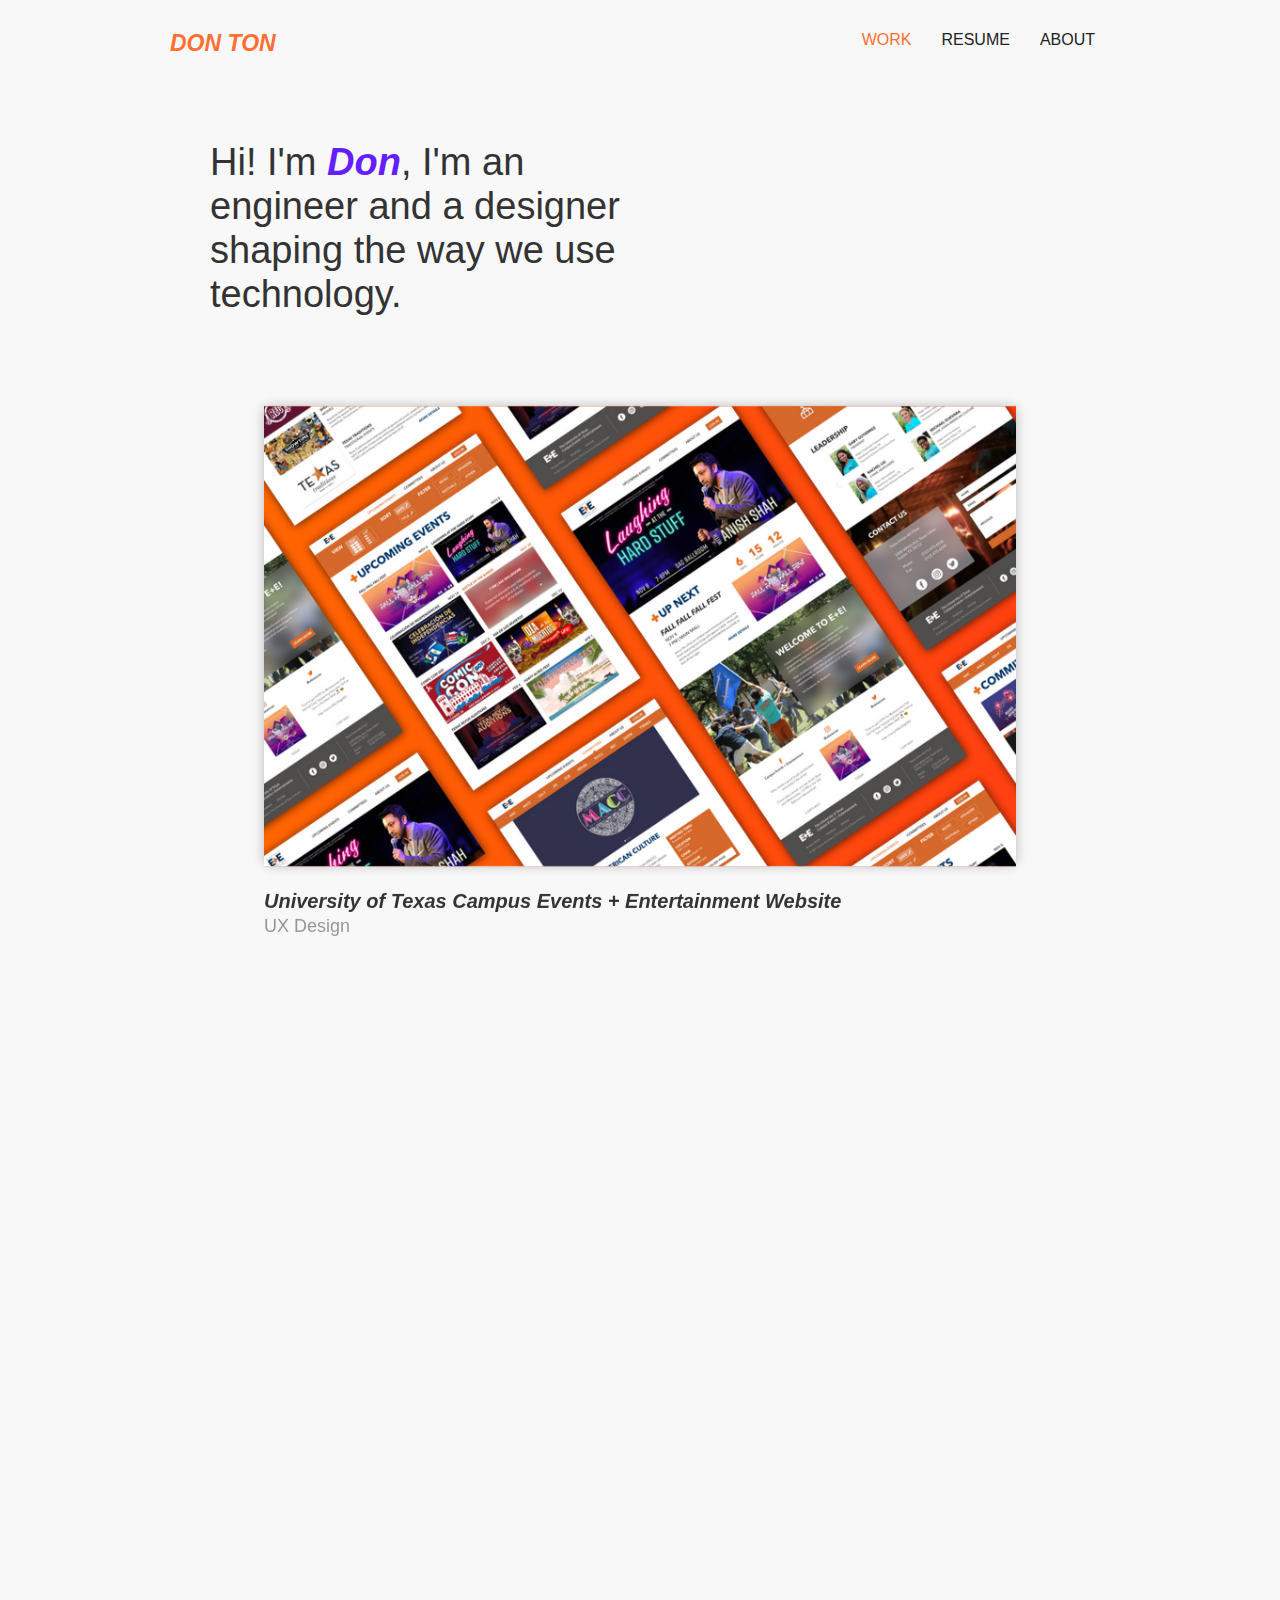
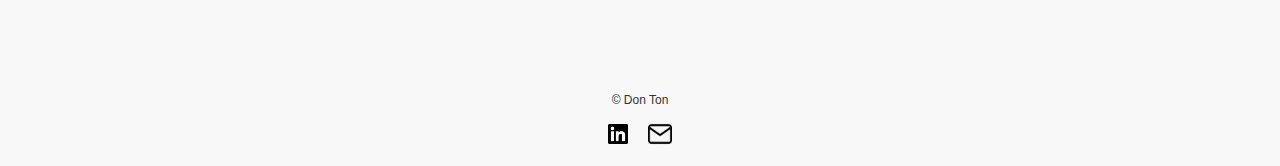
==== commit 9300f892: "Removed copyright 2018" ====
--- a/index.html
+++ b/index.html
@@ -69,7 +69,7 @@
   <div>
     <div class="w-container">
       <div>
-        <p class="paragraph-12">© 2018 Don Ton</p>
+        <p class="paragraph-12">© Don Ton</p>
         <div class="div-block-57"><a href="http://linkedin.com/in/donton" target="_blank" class="link-block-5 w-inline-block"><img src="images/In-Black-75px-R.png" class="image-50"></a><a href="mailto:dton95@gmail.com" class="link-block-4 w-inline-block"><img src="images/email.png" class="image-49"></a></div>
       </div>
     </div>
--- a/css/dontonportfolio.webflow.css
+++ b/css/dontonportfolio.webflow.css
@@ -2017,6 +2017,7 @@
 
 .company-mockup-row.testiing-vid {
   margin-top: 13px;
+  width: 100%;
 }
 
 .company-mockup-image {
@@ -3711,4 +3712,3 @@
     width: 100%;
   }
 }
-
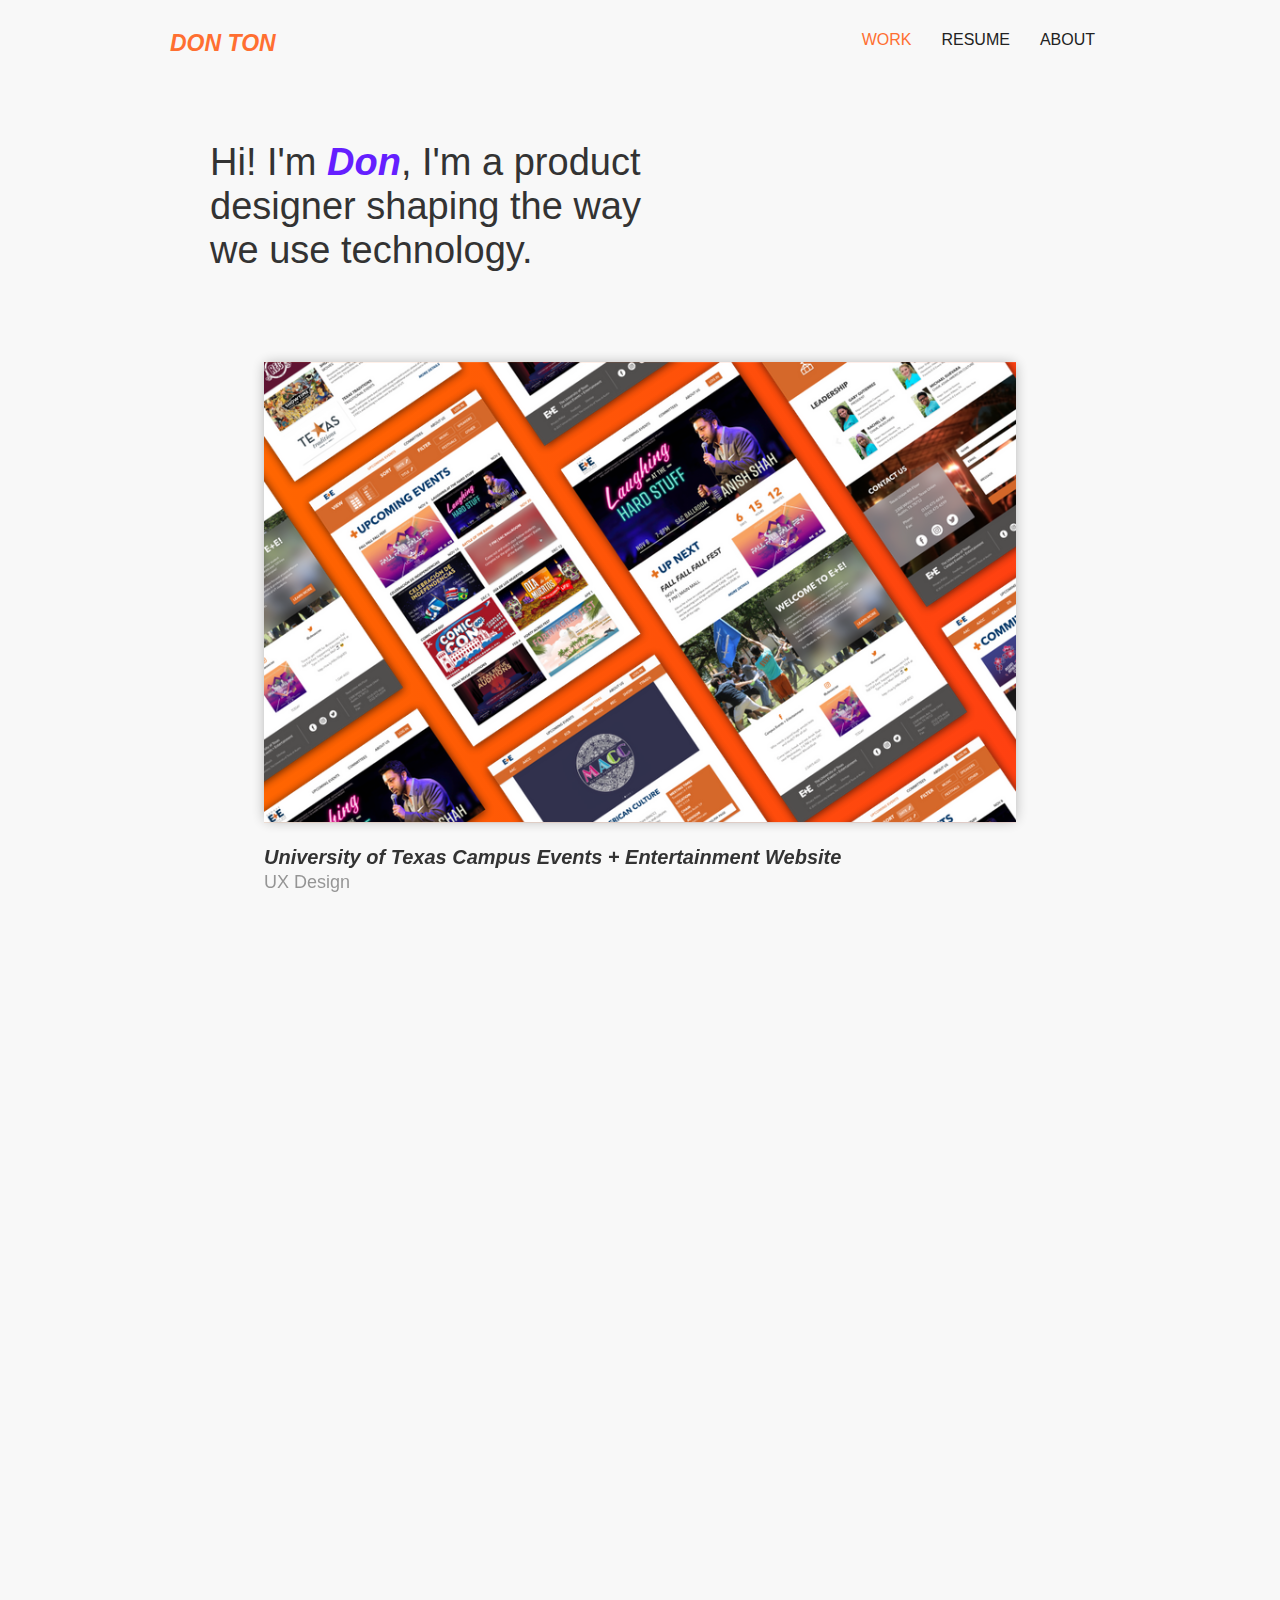
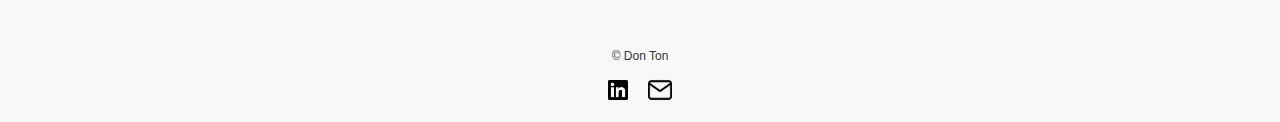
==== commit de7446b3: "Update index.html" ====
--- a/index.html
+++ b/index.html
@@ -32,7 +32,7 @@
   <div class="section-5">
     <div class="container w-container">
       <div class="div-block-2">
-        <h1 class="heading-2">Hi! I&#x27;m <a href="about.html" class="link-8"><span><span class="text-span">Don</span></span></a>, I&#x27;m an engineer and a designer shaping the way we use technology.</h1>
+        <h1 class="heading-2">Hi! I&#x27;m <a href="about.html" class="link-8"><span><span class="text-span">Don</span></span></a>, I&#x27;m a product designer shaping the way we use technology.</h1>
       </div>
     </div>
   </div>
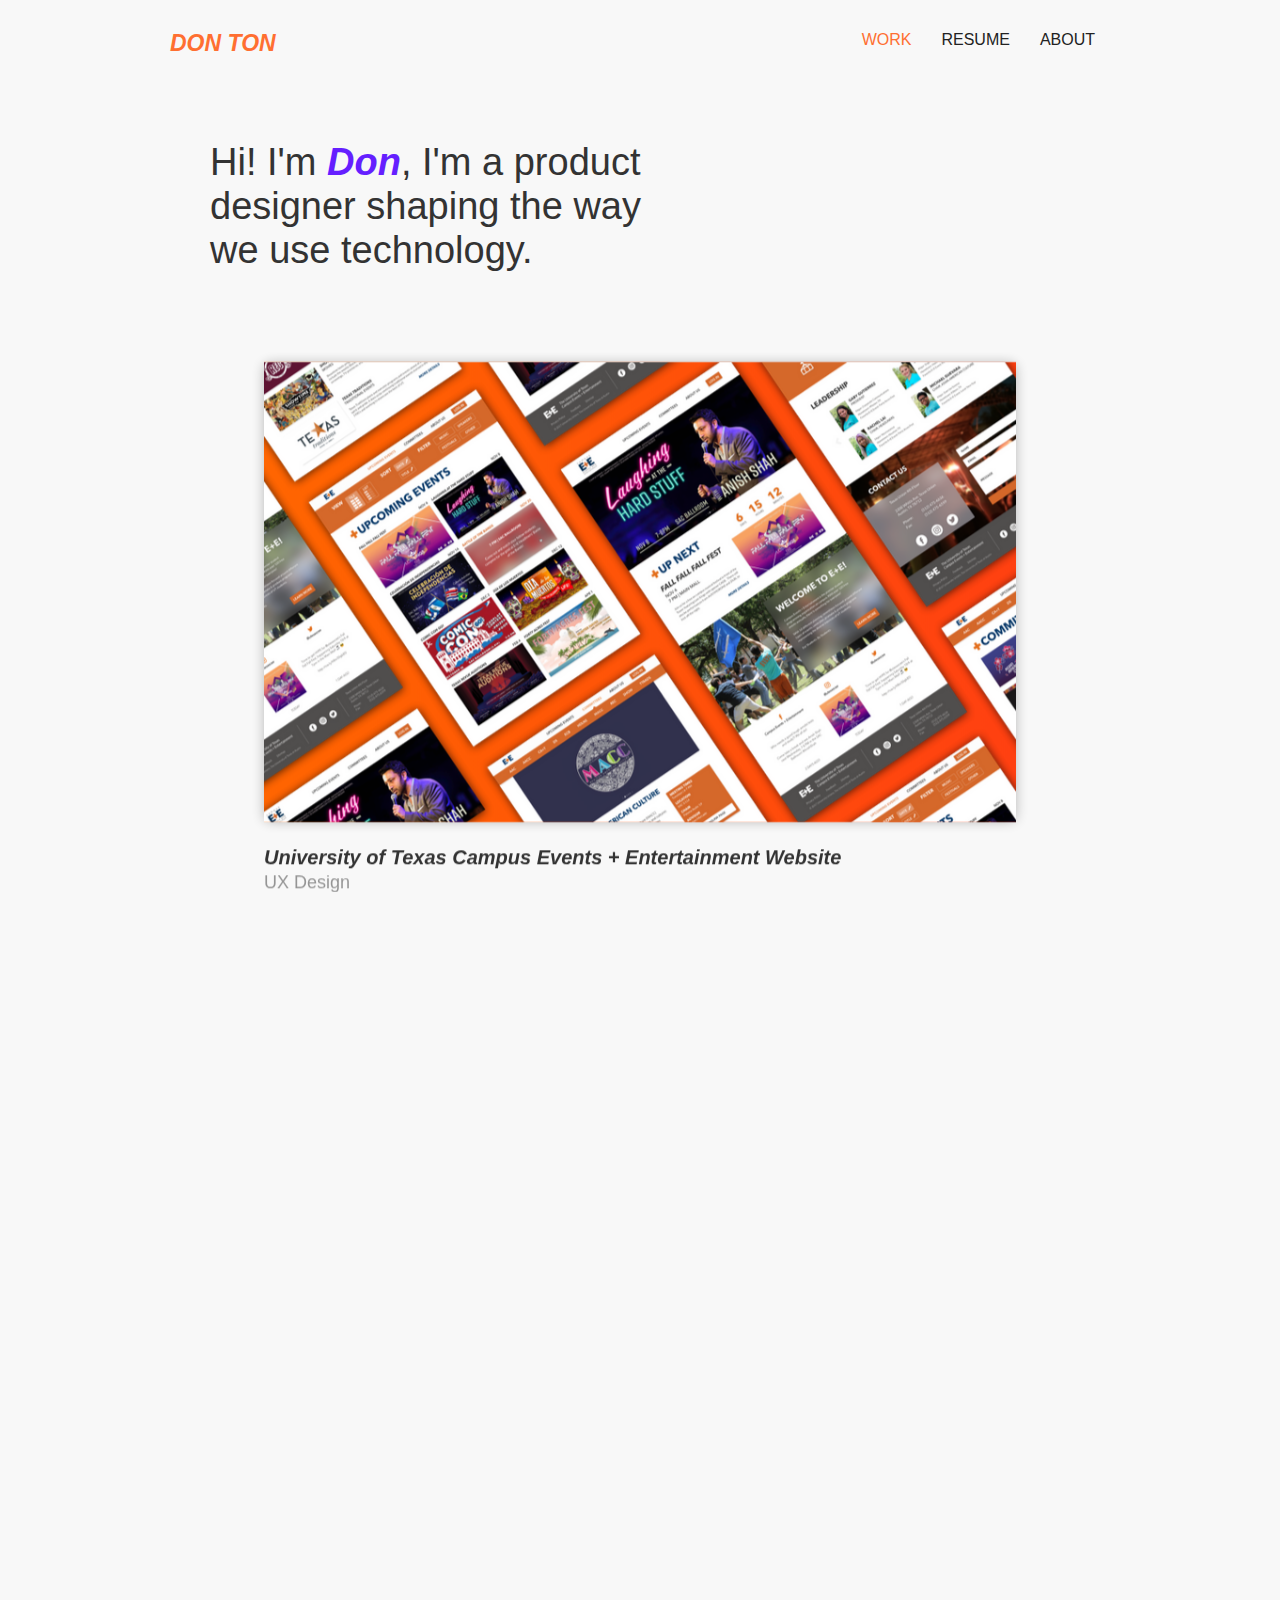
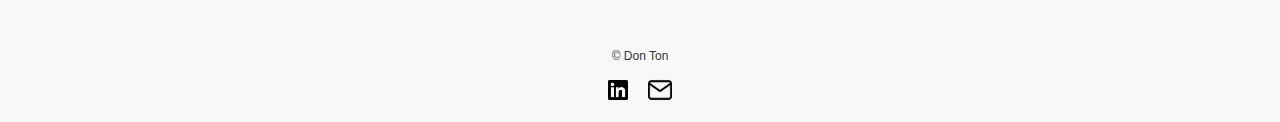
==== commit 5b926068: "Update index.html" ====
--- a/index.html
+++ b/index.html
@@ -23,7 +23,7 @@
       <a href="index.html" class="brand-2 w-nav-brand">
         <h1 class="heading-13">DON TON</h1>
       </a>
-      <nav role="navigation" class="nav-menu w-nav-menu"><a href="index.html" class="nav ddnav w-nav-link w--current">WORK</a><a href="https://drive.google.com/file/d/0BwDYaJEDB7R3Z2VQX3RZTGI2TVE/view?usp=sharing" target="_blank" class="nav ddnav w-nav-link">RESUME</a><a href="about.html" class="nav ddnav w-nav-link">ABOUT</a></nav>
+      <nav role="navigation" class="nav-menu w-nav-menu"><a href="index.html" class="nav ddnav w-nav-link w--current">WORK</a><a href="https://drive.google.com/file/d/1tSqdm87ej0GgBVblsacQ3l84BMlbF9hn/view?usp=share_link" target="_blank" class="nav ddnav w-nav-link">RESUME</a><a href="about.html" class="nav ddnav w-nav-link">ABOUT</a></nav>
       <div class="menu-button w-nav-button">
         <div class="w-icon-nav-menu"></div>
       </div>
